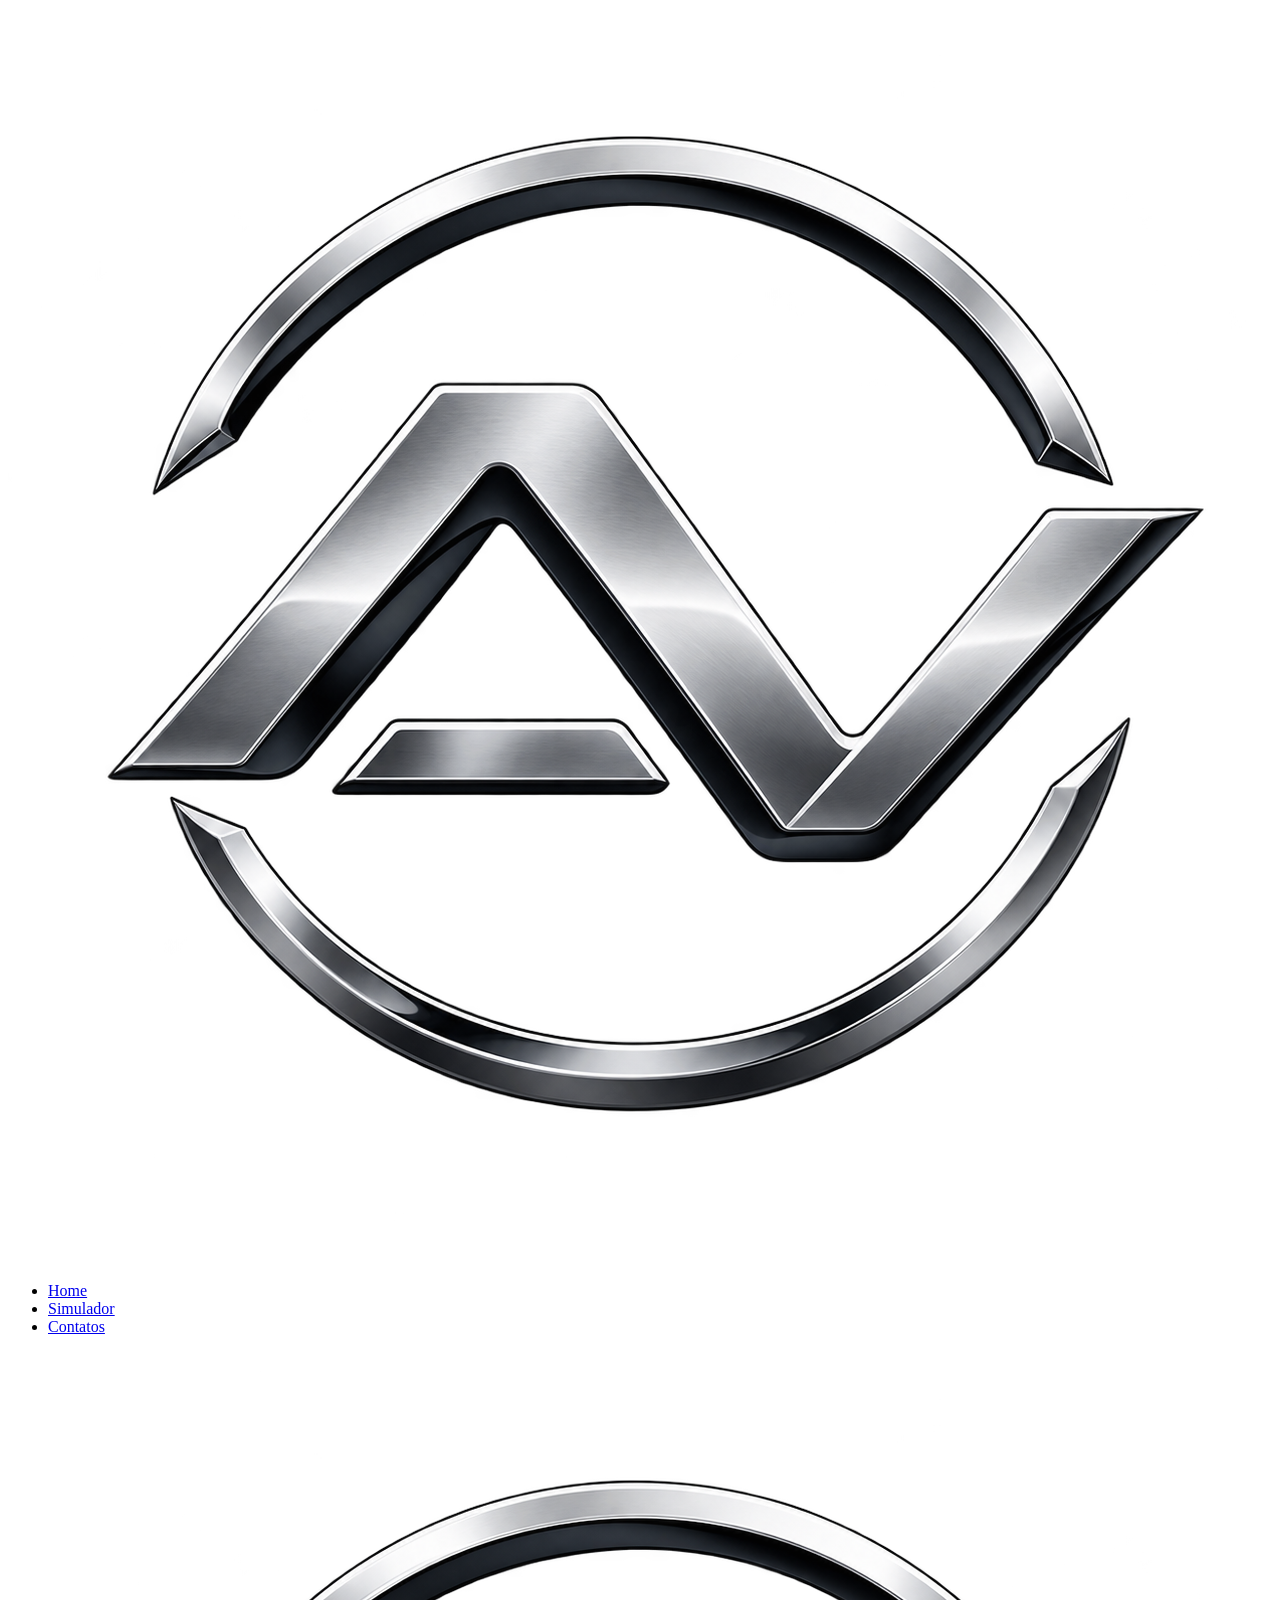
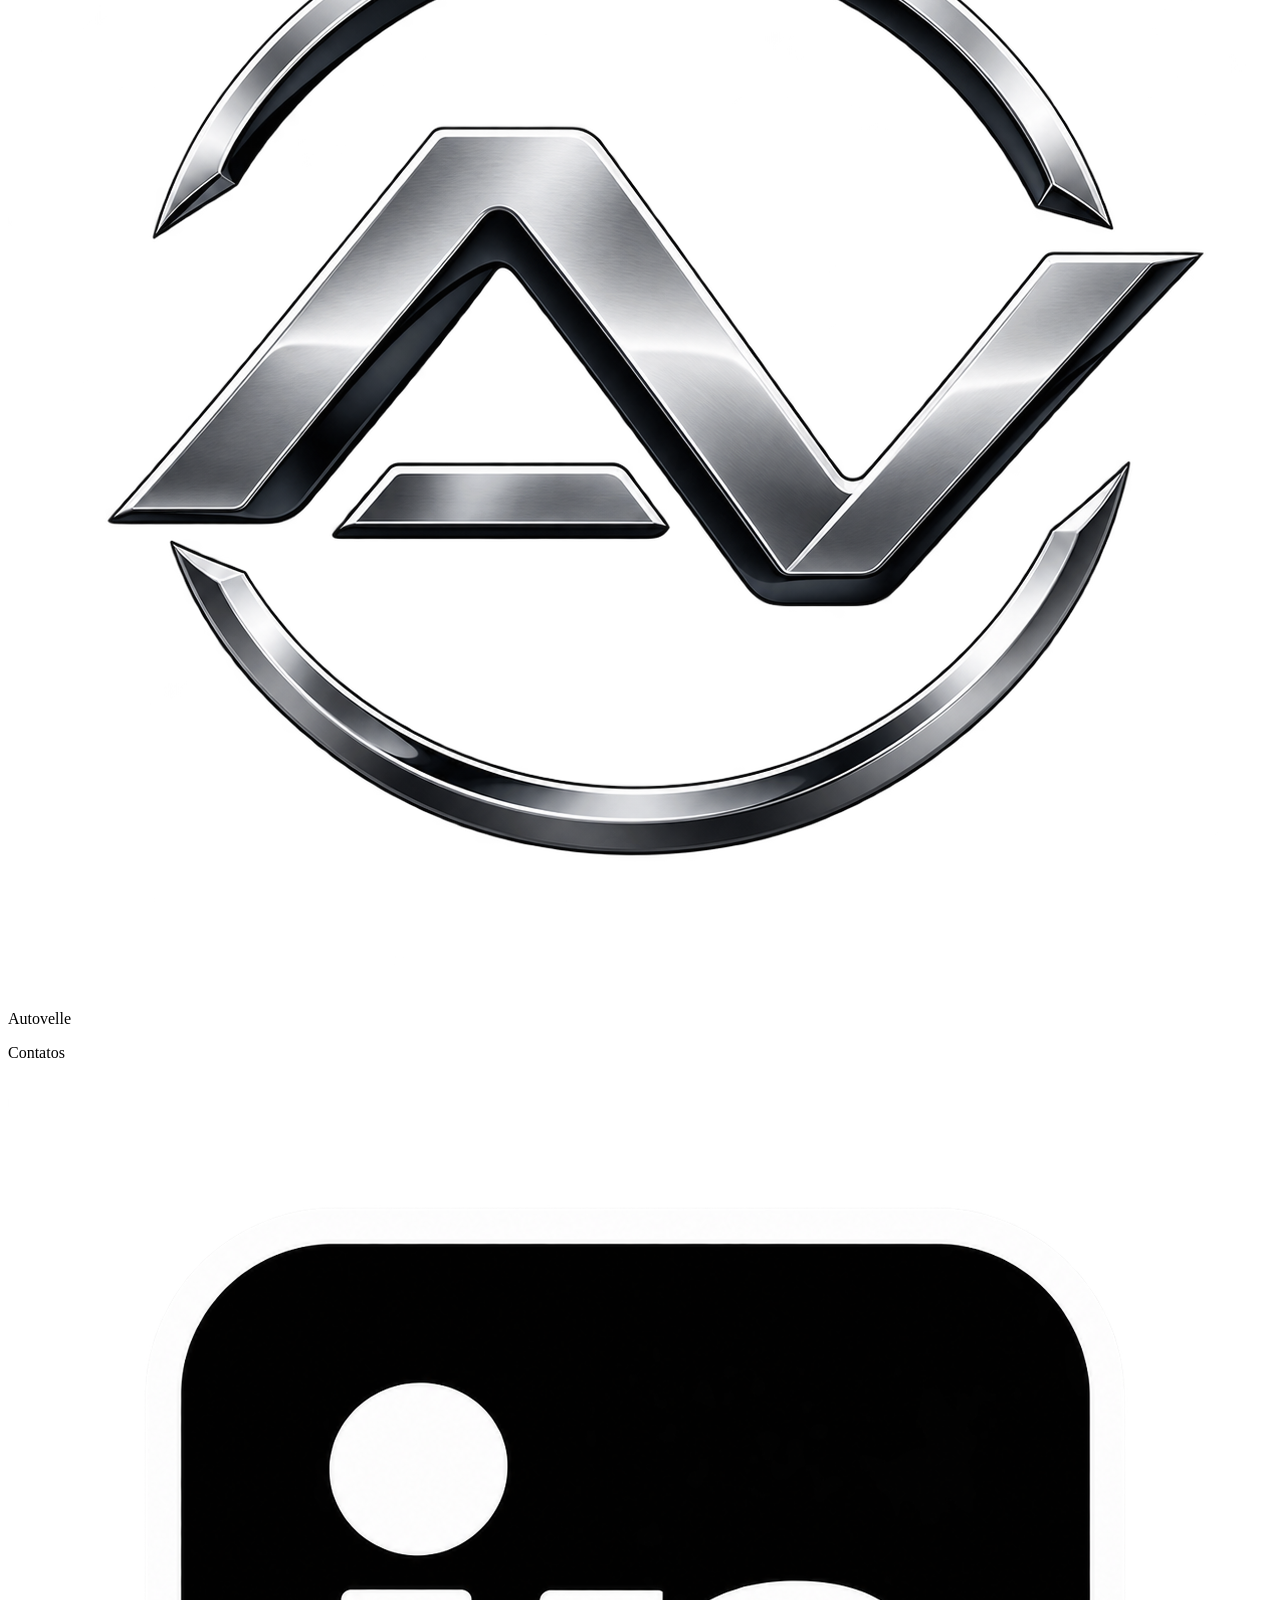
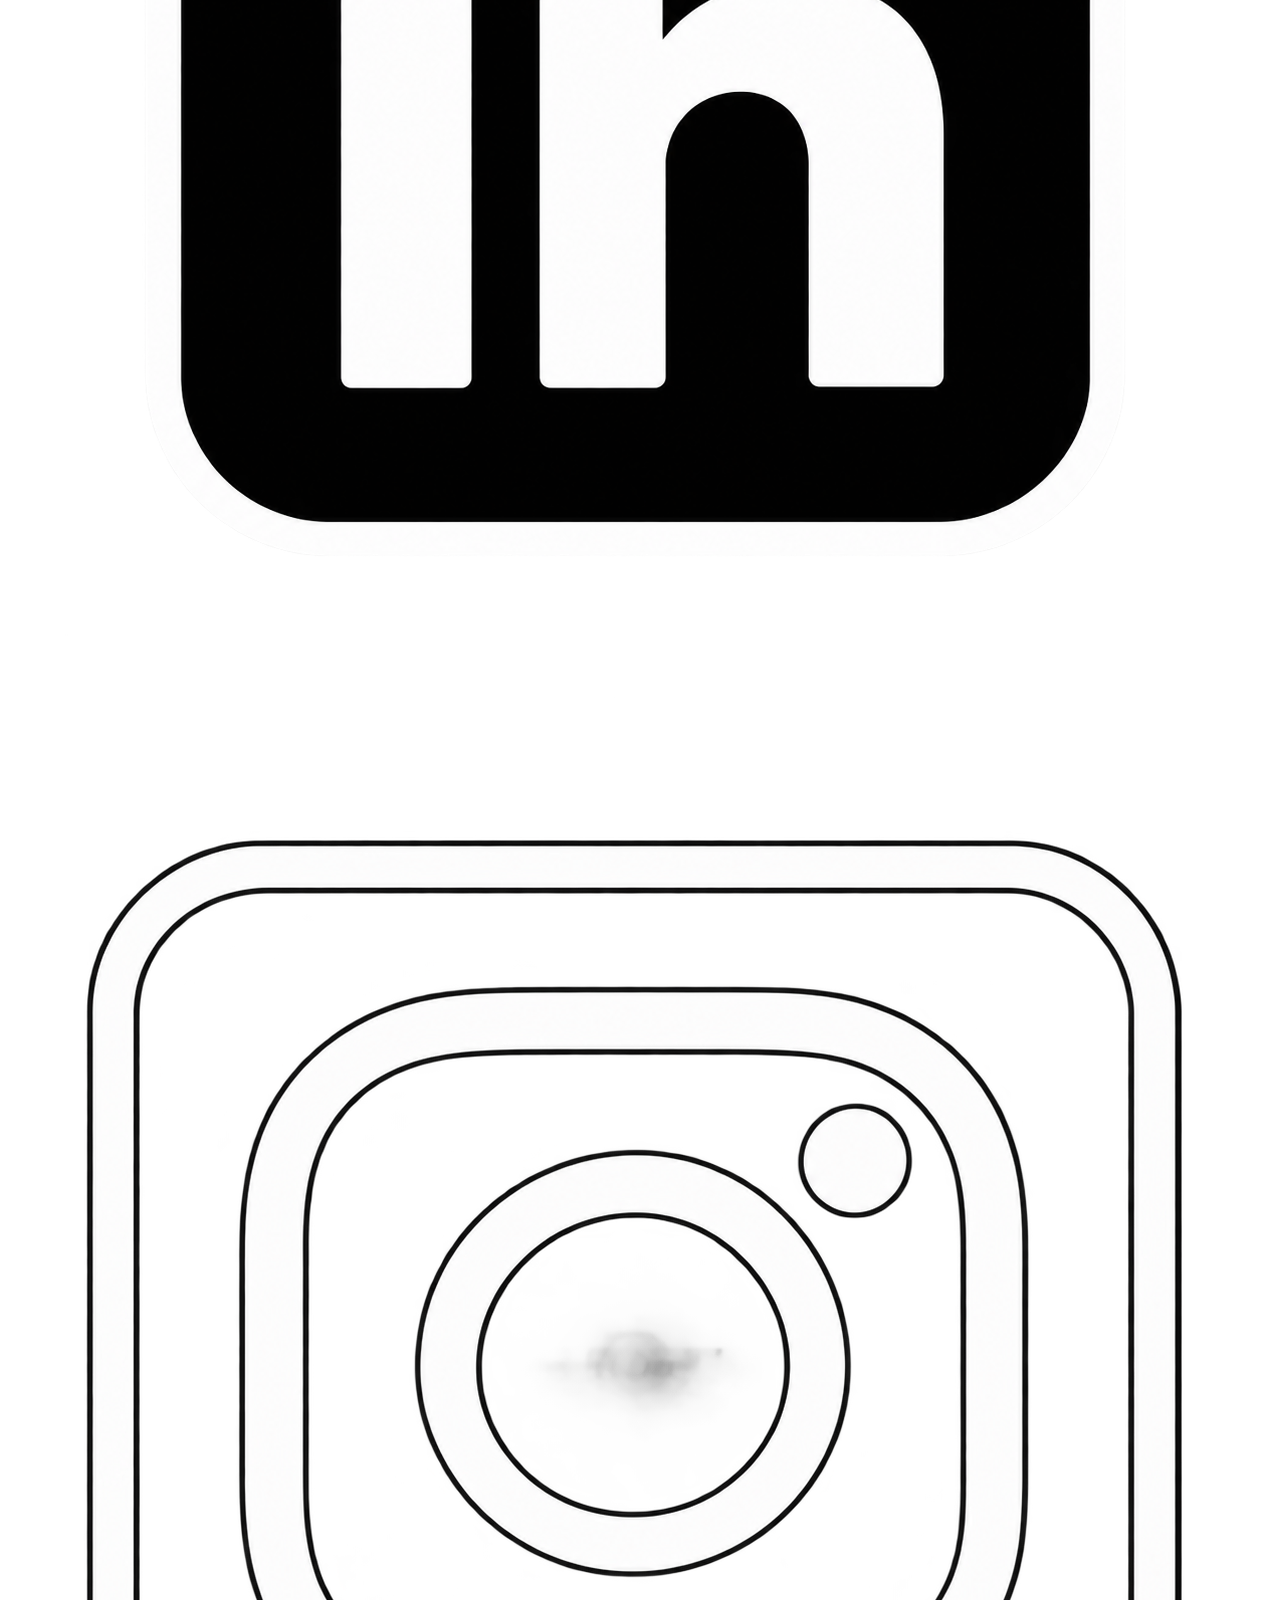
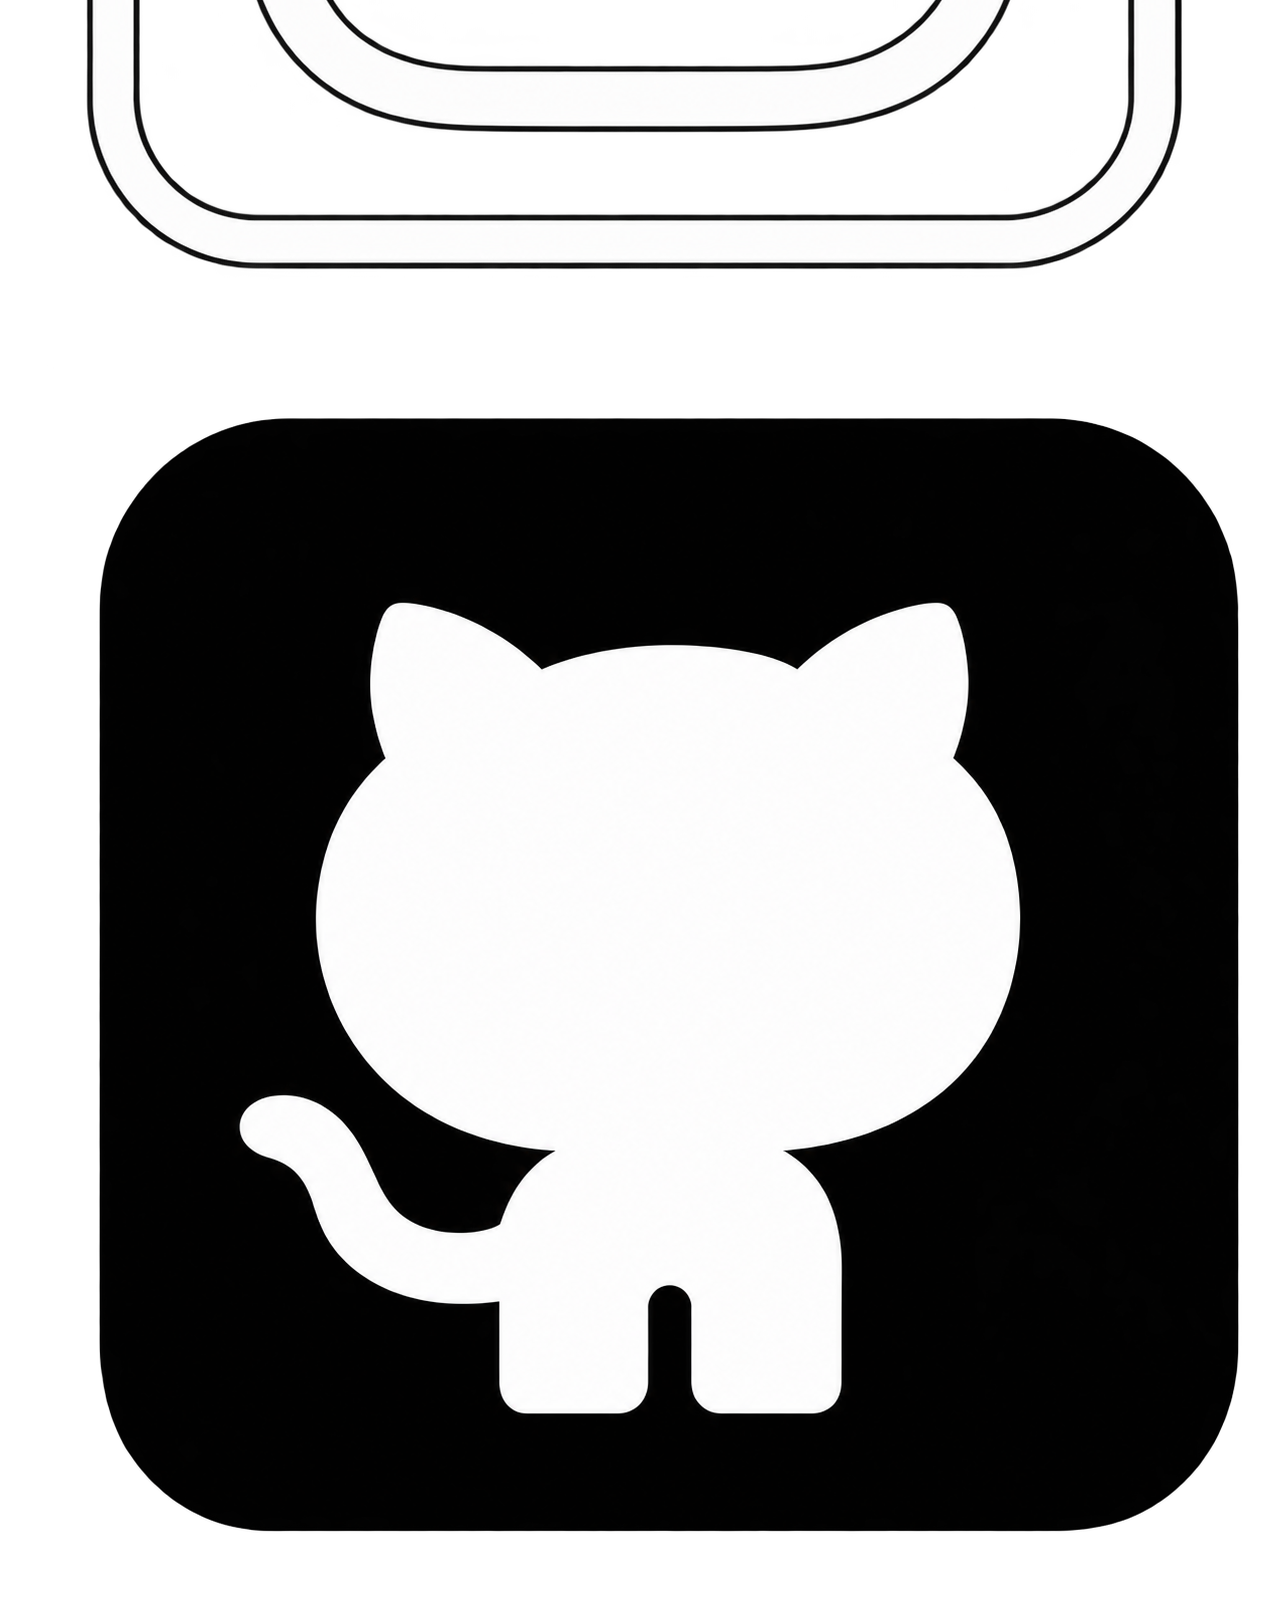
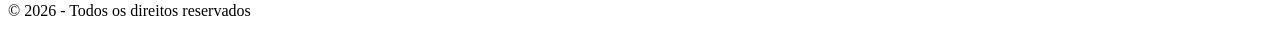
==== home.html @ e3436320 "feat: adicionando o footer e o header na página Home" ====
<!DOCTYPE html>
<html lang="pt-br">
<head>
    <meta charset="UTF-8">
    <meta name="viewport" content="width=device-width, initial-scale=1.0">
    <link rel="stylesheet" href="src/css/style.css">
    <title>Concessionário AUTOVELLE</title>
</head>
<body>
    <header>
        <div class="header-content">
            <div class="logo">
                <img src="src/assets/AUTOVELLE.png" alt="Logo AUTOVELLE">
            </div>
            <nav>
                <ul class="menu">
                    <li><a href="home.html">Home</a></li>
                    <li><a href="index.html">Simulador</a></li>
                    <li><a href="#">Contatos</a></li>
                </ul>
            </nav>
        </div>
    </header>

    <footer>
        <article class="footer-logo">
            <img src="src/assets/AUTOVELLE.png" alt="Logo AUTOVELLE">
            <span class="legenda-logo">Autovelle</span>
        </article>

        <article class="footer-social">
            <p class="footer-label">Contatos</p>
            <div class="social-icons">
                <a href="" class="social-icon" aria-label="LinkedIn"><img src="src/assets/linkedin.png" alt="Logo LinkedIn"></a>

                <a href="" class="social-icon" aria-label="Instagram"><img src="src/assets/insta.png" alt="Instagram"></a>

                <a href="" class="social-icon" aria-label="GitHub"><img src="src/assets/github.png" alt="GitHub"></a>
            </div>
        </article>

        <article class="footer-bottom">
            <p>&copy; 2026 - Todos os direitos reservados</p>
        </article>
    </footer>
</body>
</html>
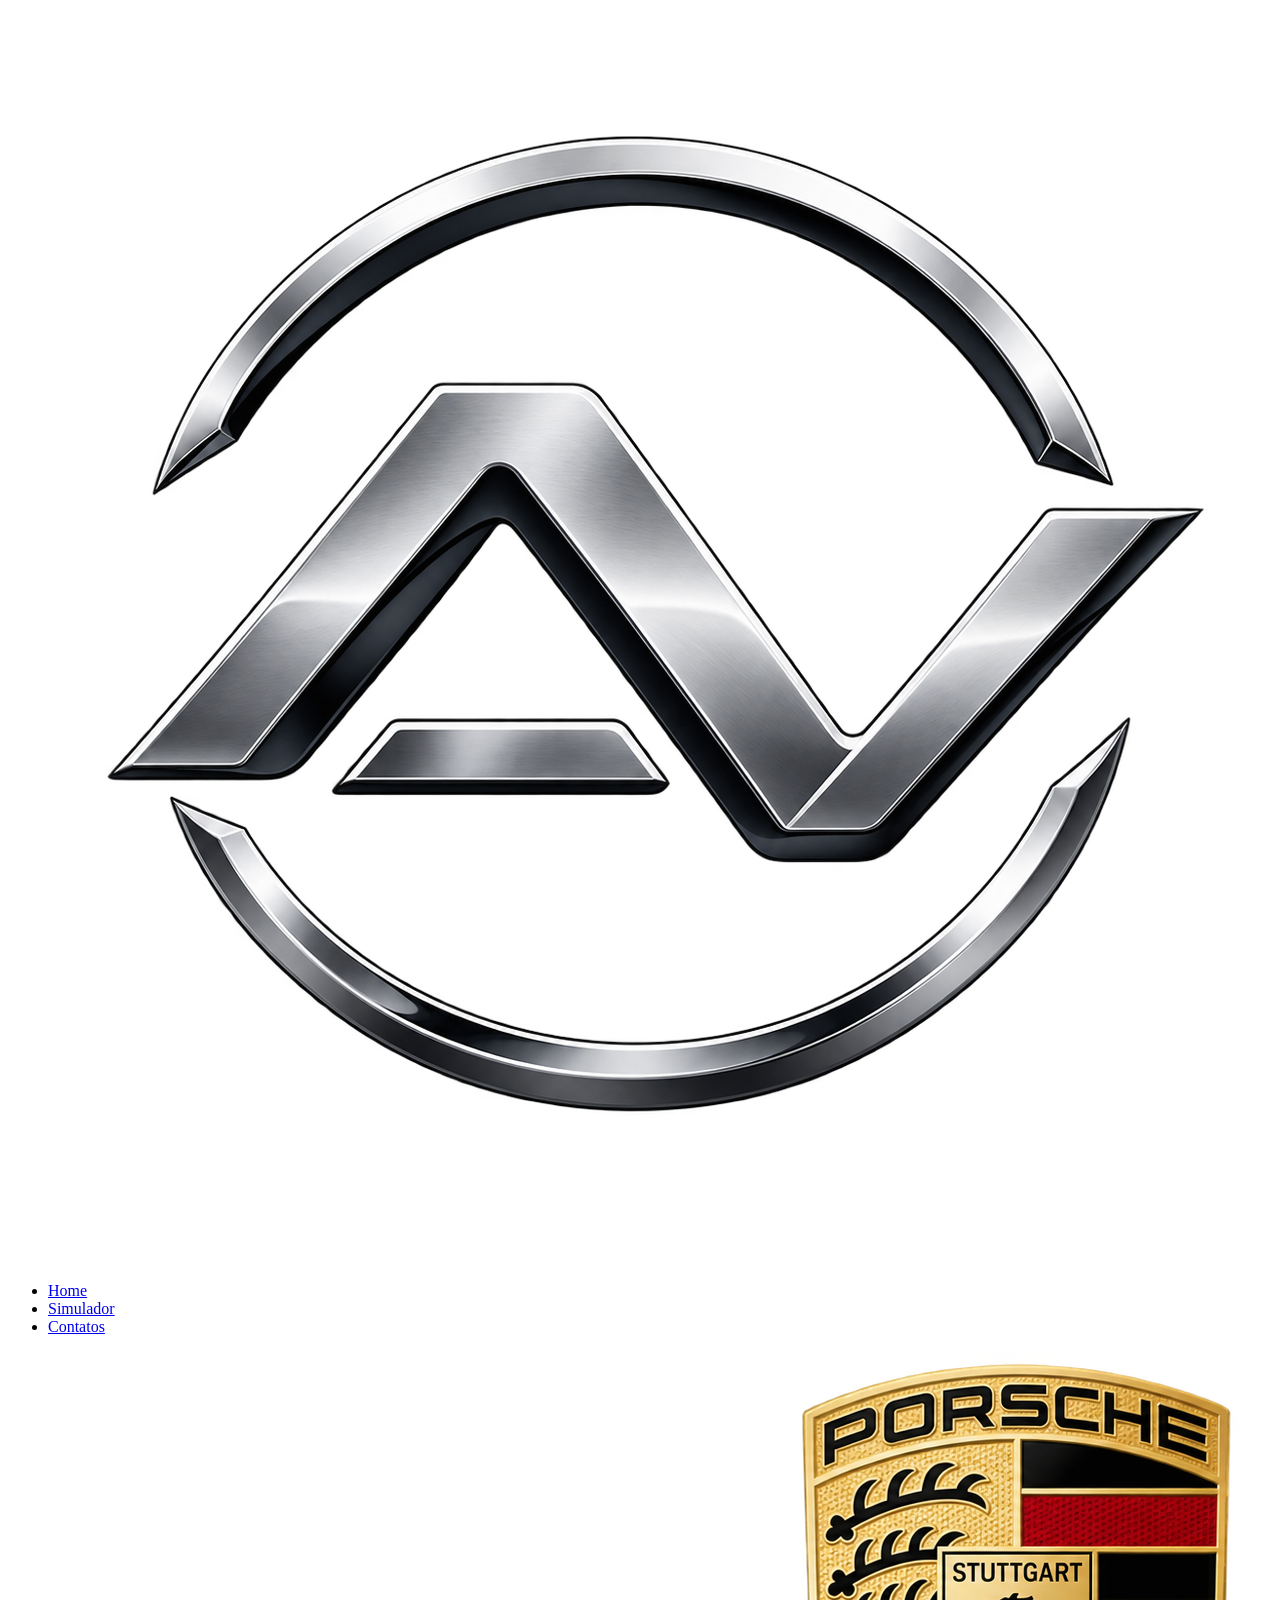
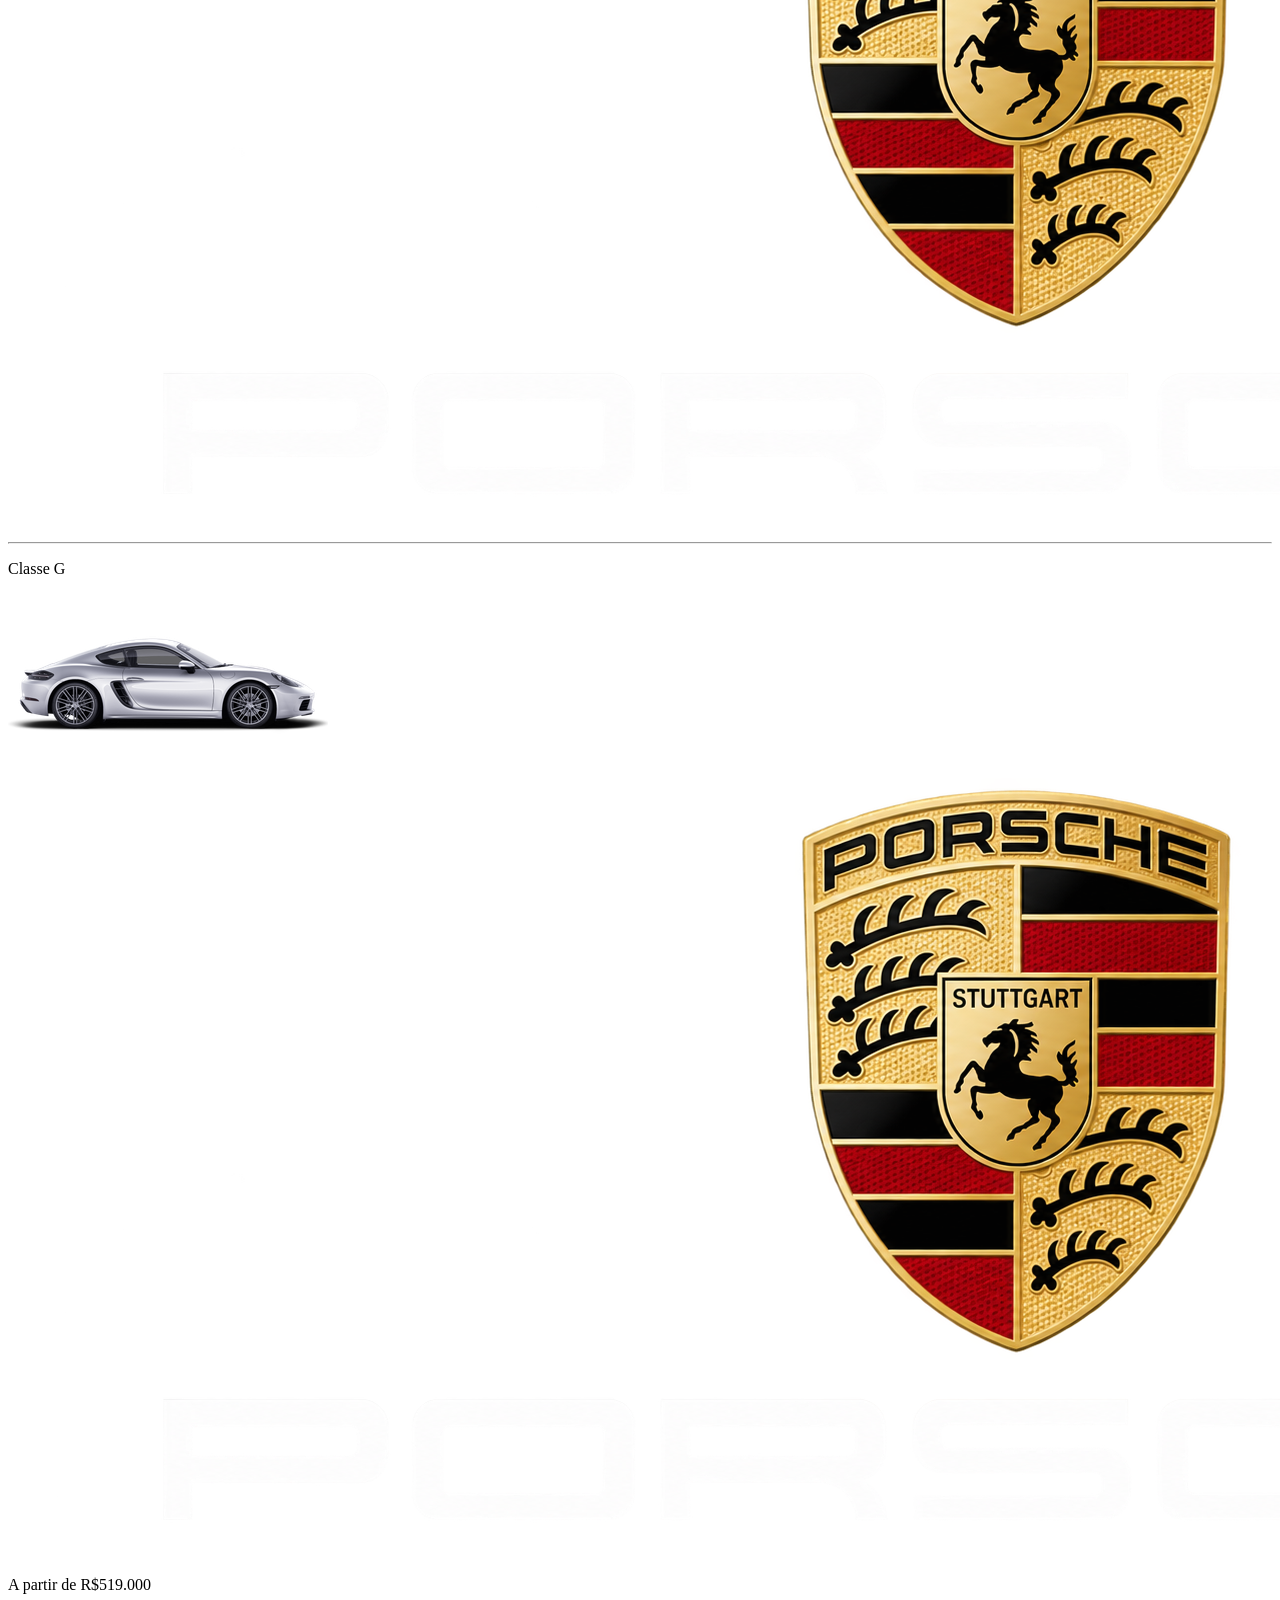
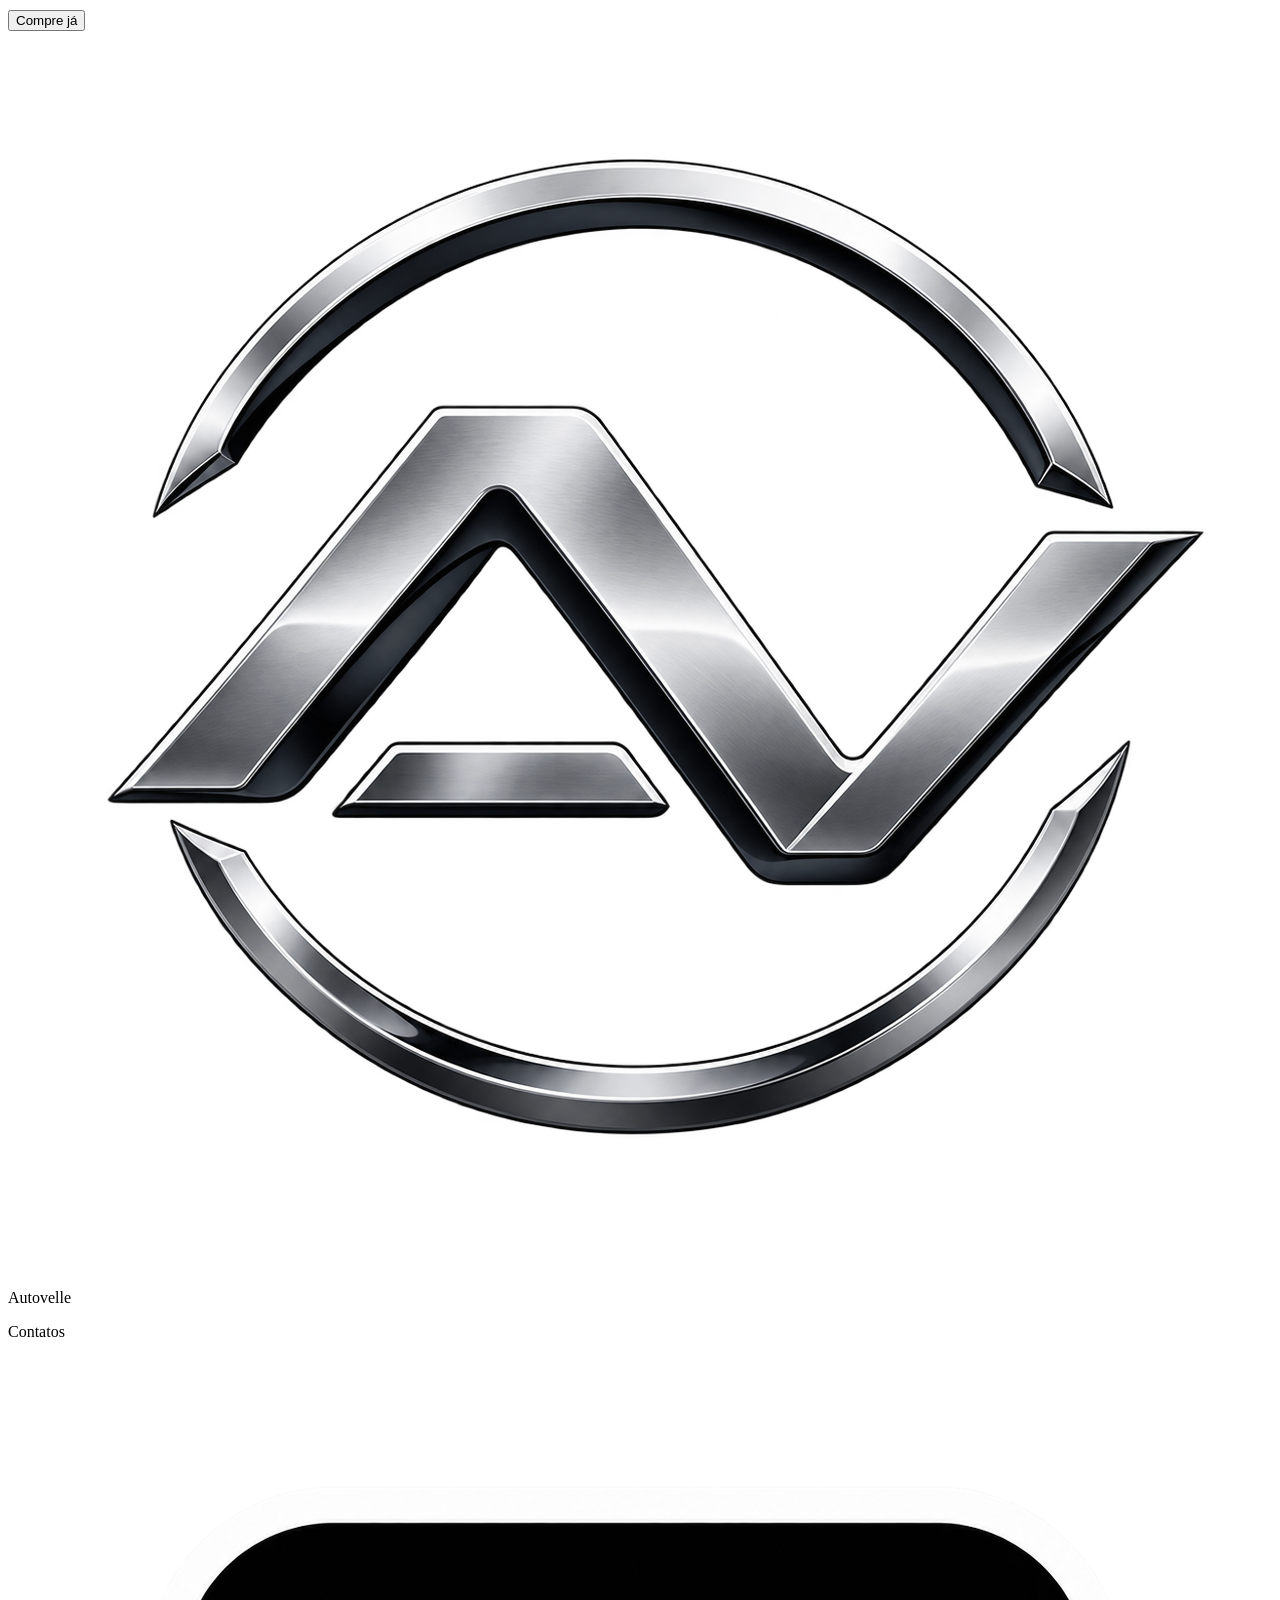
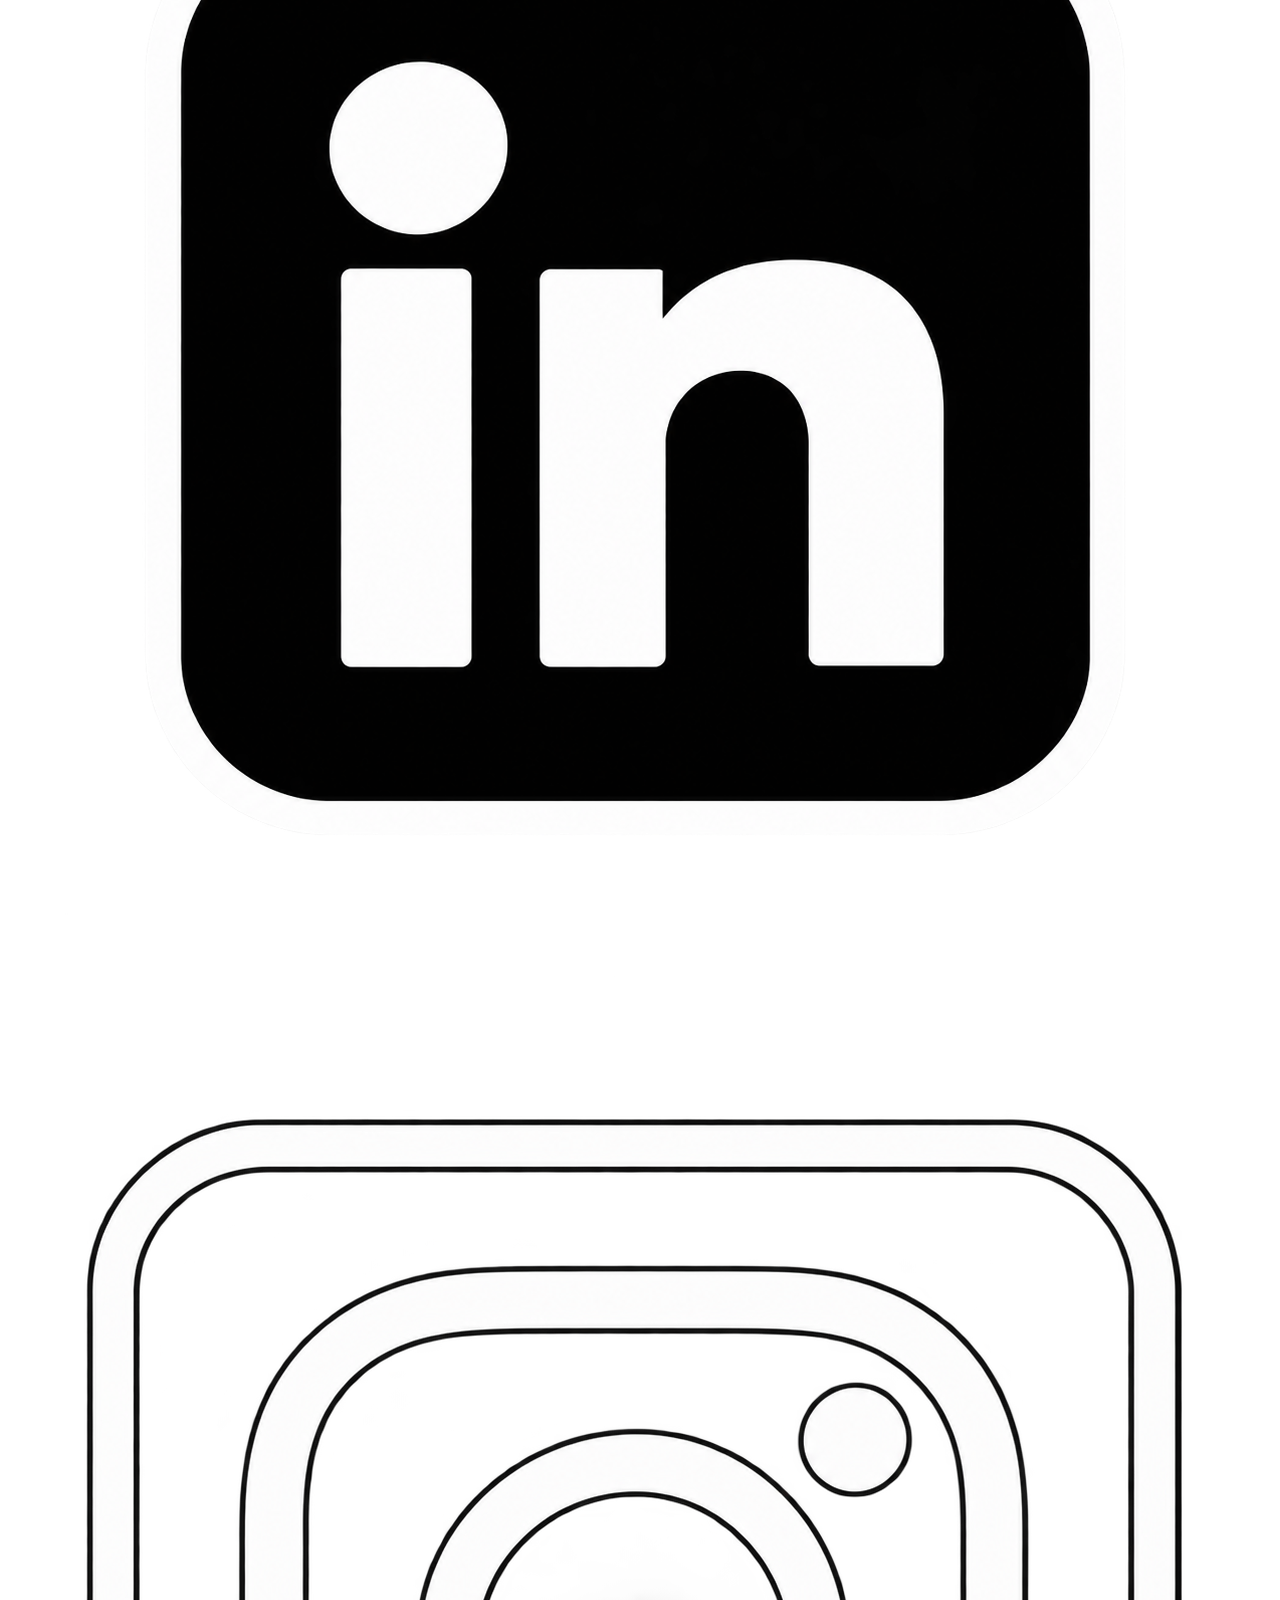
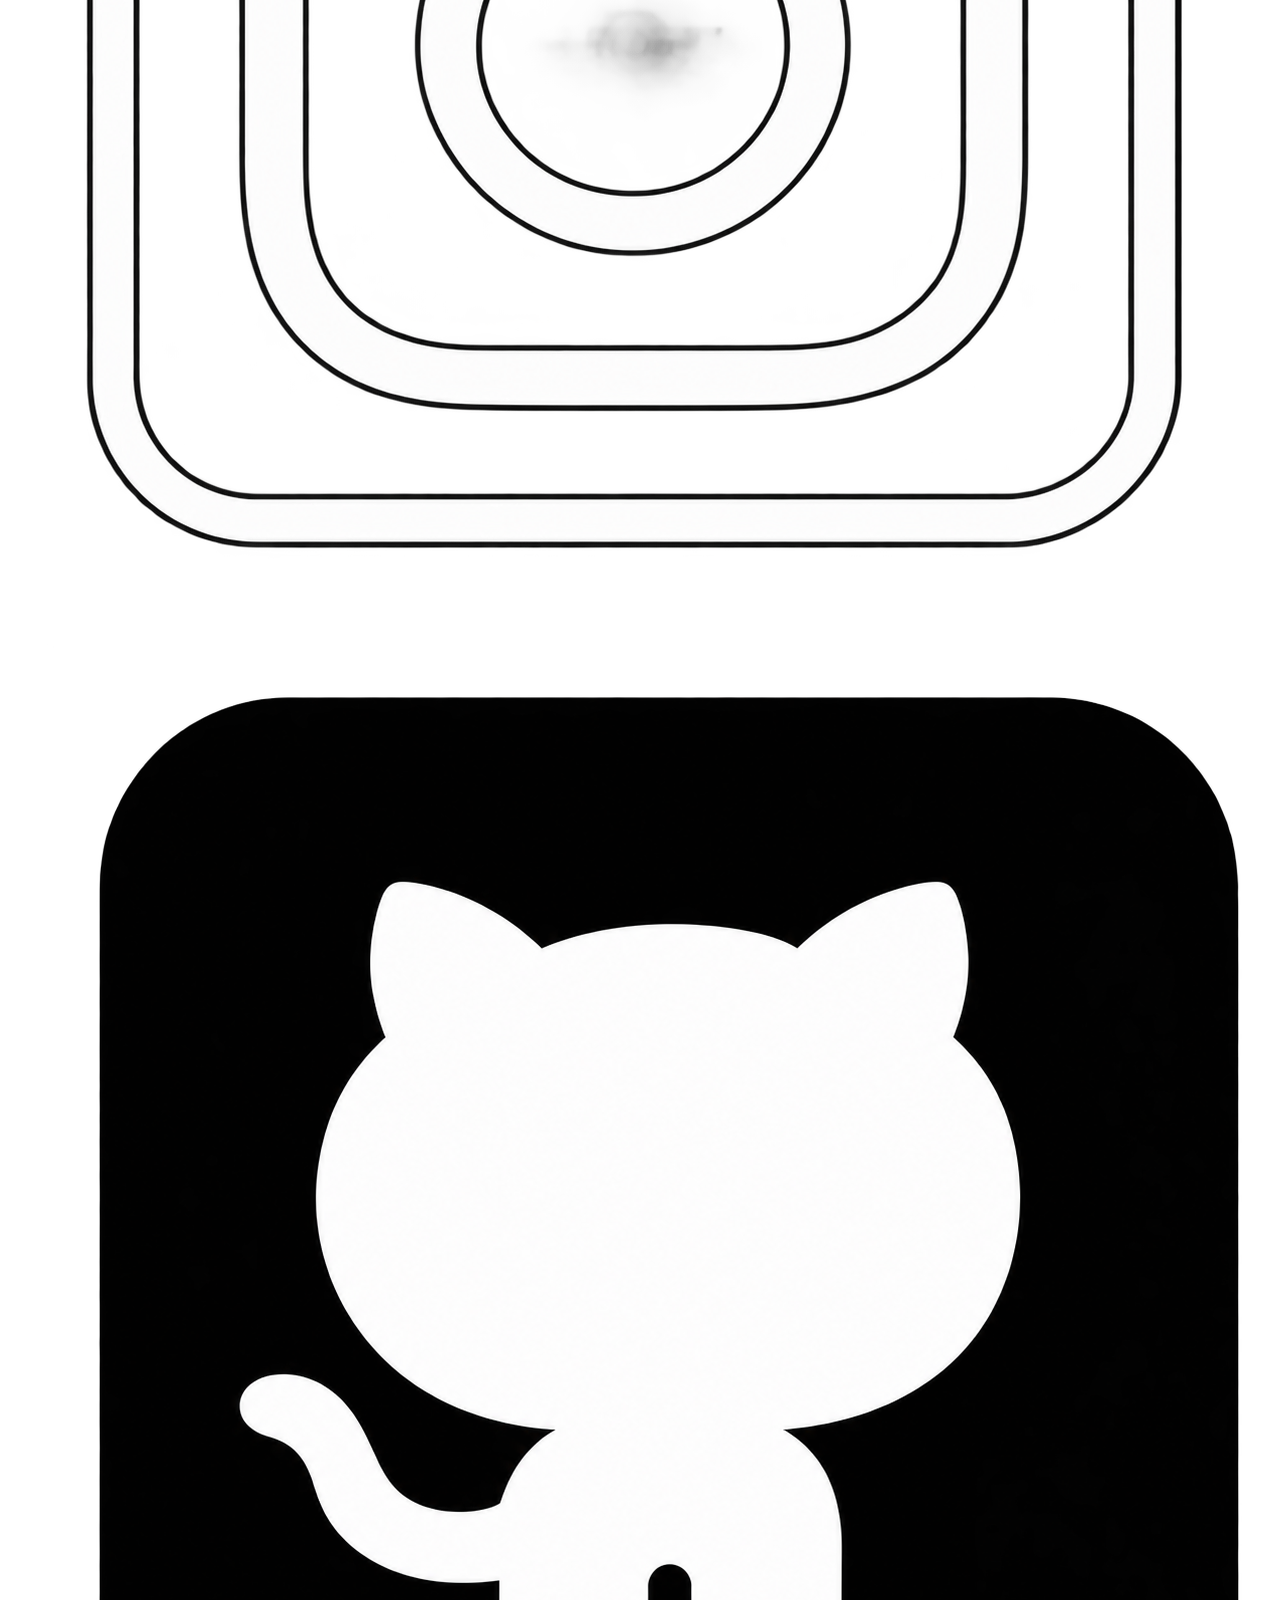
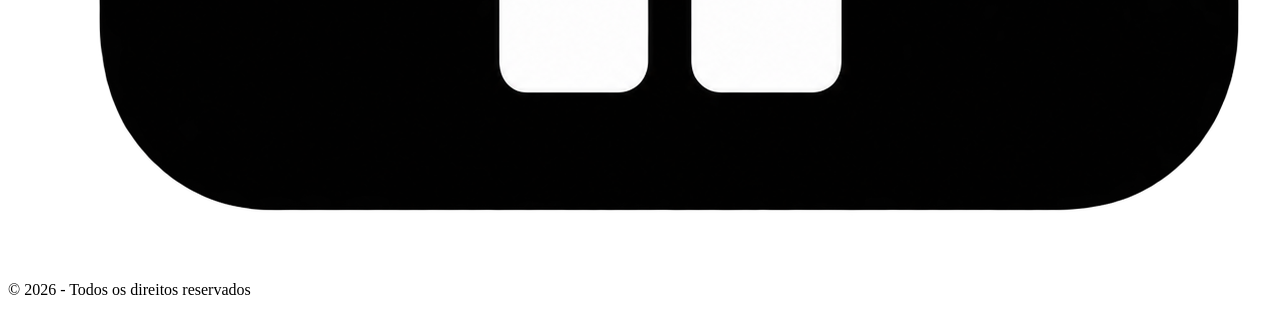
==== commit e2528c0a: "feat: Adicionando um card compra de carro à página home" ====
--- a/home.html
+++ b/home.html
@@ -21,7 +21,32 @@
             </nav>
         </div>
     </header>
+    <main>
+        <article>
+            <img src="src/assets/porsche-logo.webp" alt="Logo Porsche" class="logo">
+        </article>
 
+        <hr>
+
+        <section class="cards-container">
+            
+            <article class="card-carro">
+                <article>
+                    <p class="legenda">Classe G</p>
+                    <img src="src/assets/Carro-porsche1.webp" alt="Mercedes-Benz Classe G" class="carro-imagem">
+                </article>
+                <article class="informacoes">
+                    <img src="src/assets/porsche-logo.webp" alt="Logo Mercedes-Benz" class="logo">
+
+                    <div class="preco">
+                        <p>A partir de R$519.000</p>
+                        <input type="button" value="Compre já" class="btn">
+                    </div>
+                </article>
+            </article>
+
+        </section>
+    </main>
     <footer>
         <article class="footer-logo">
             <img src="src/assets/AUTOVELLE.png" alt="Logo AUTOVELLE">
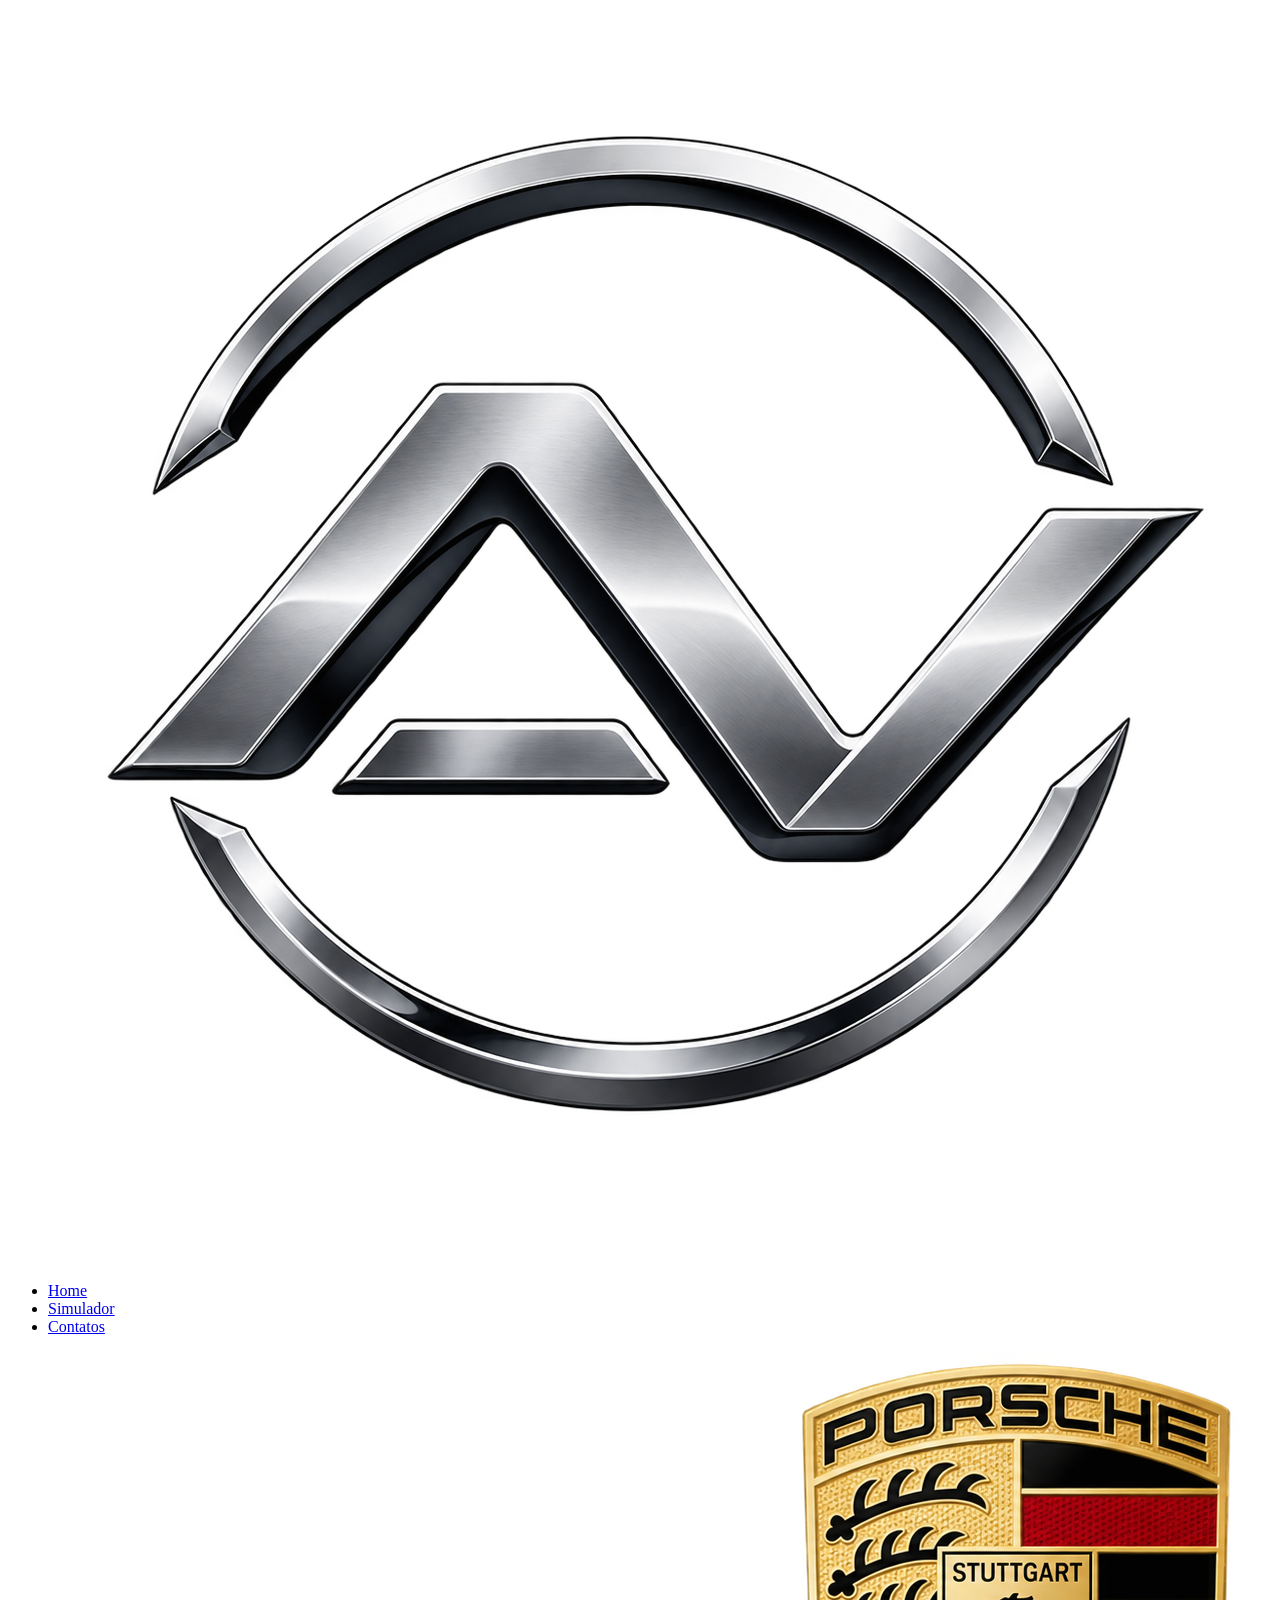
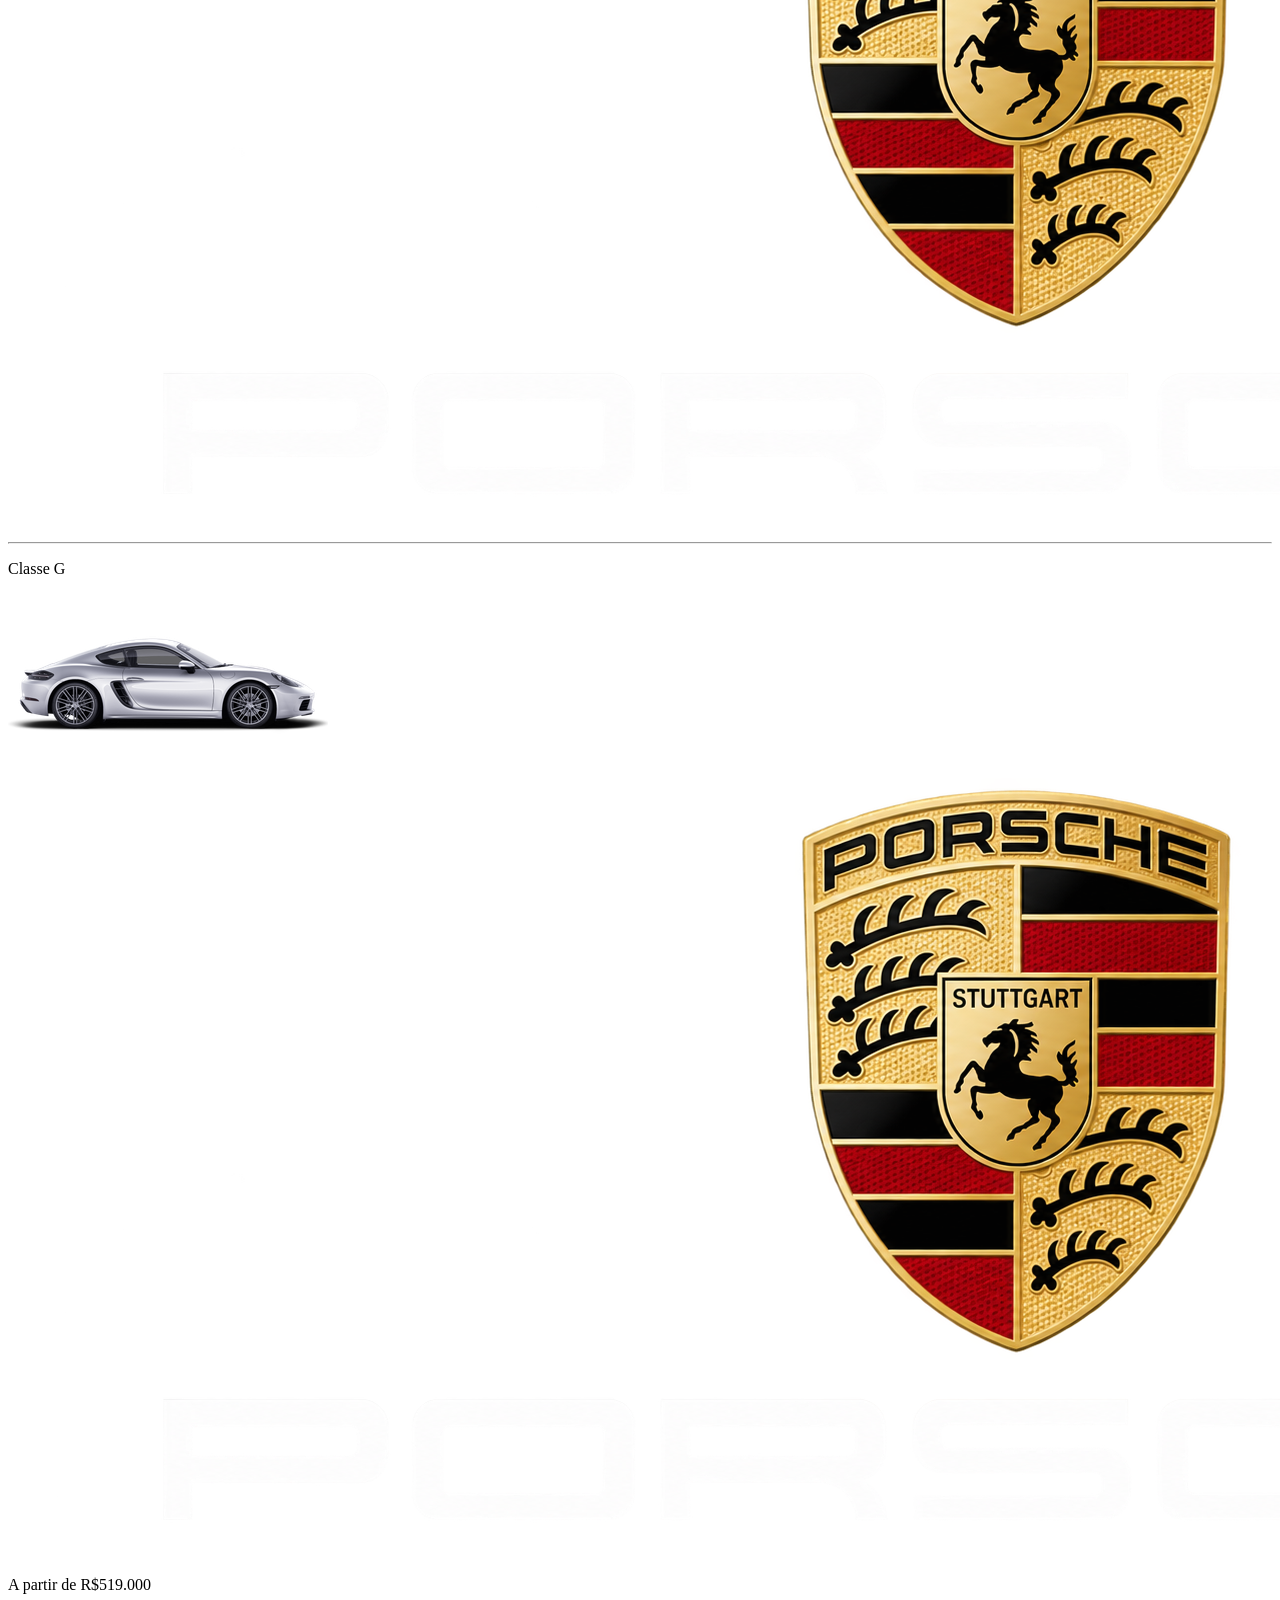
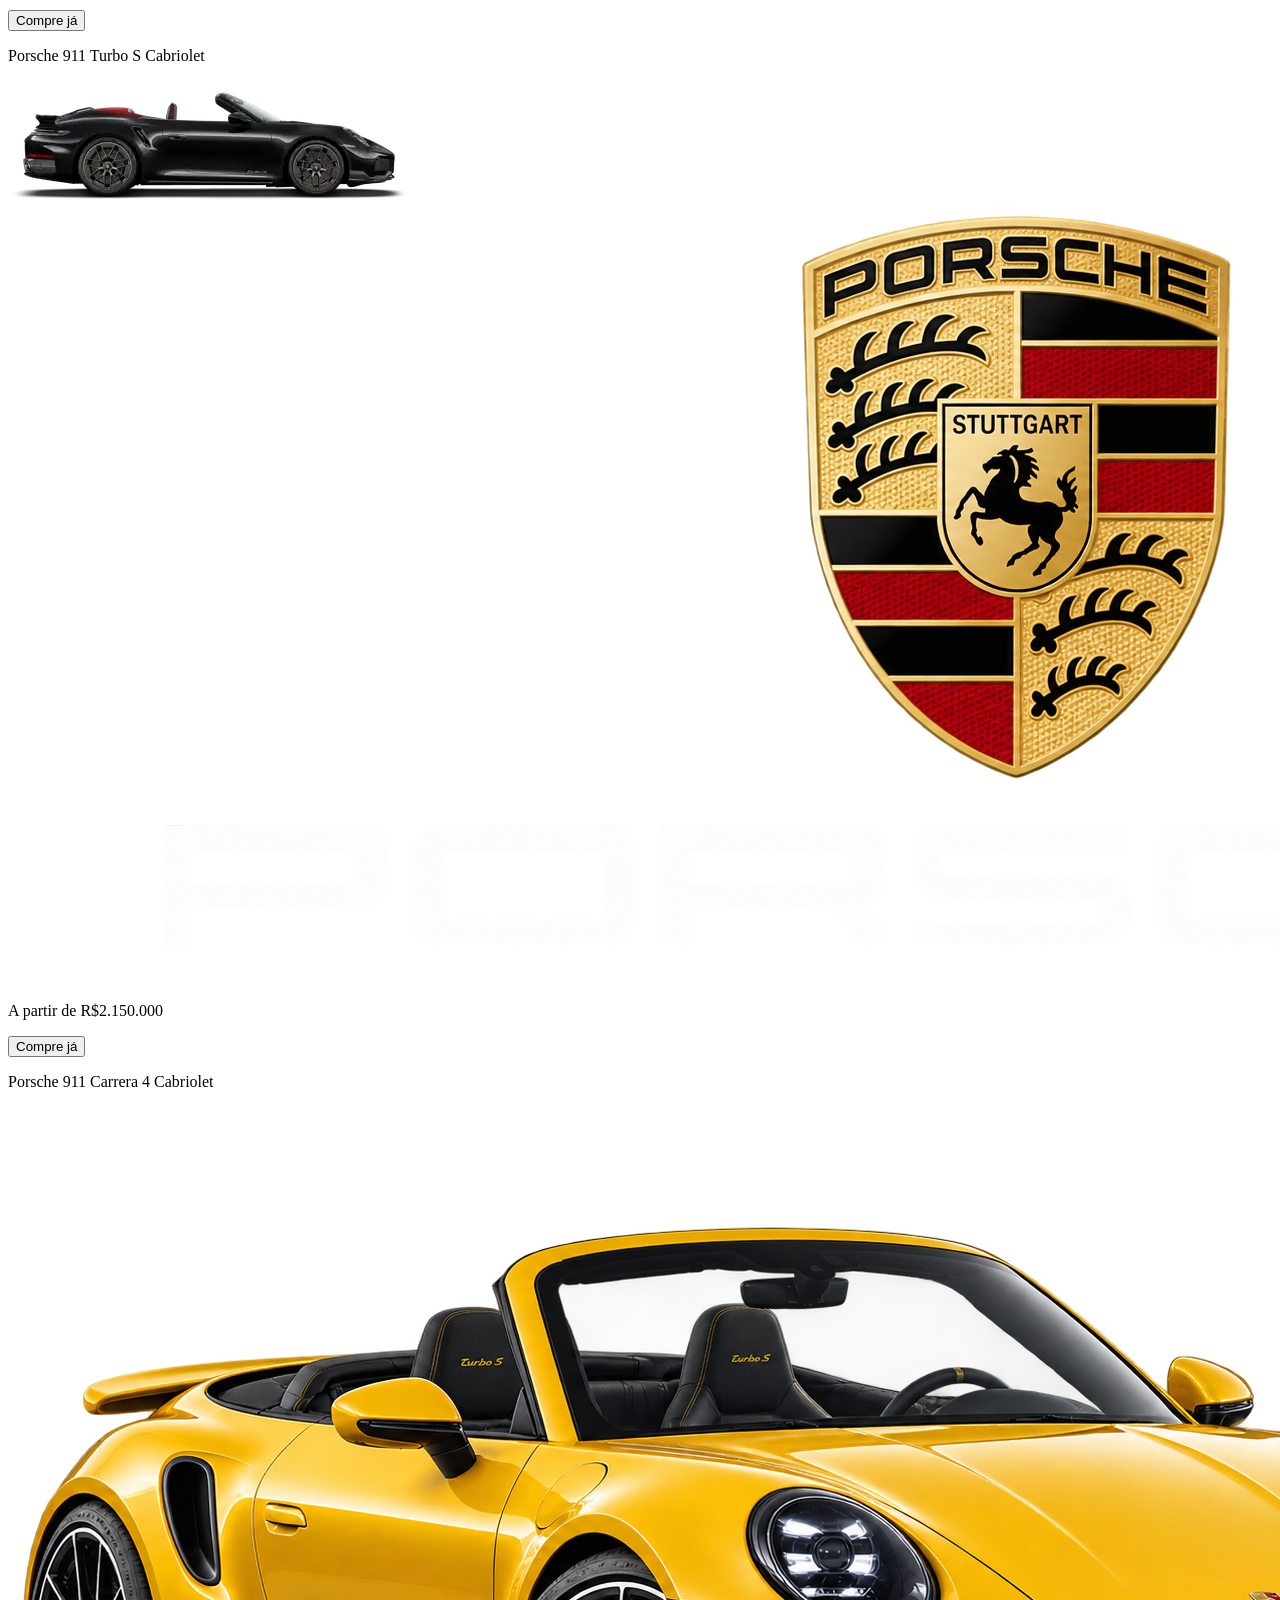
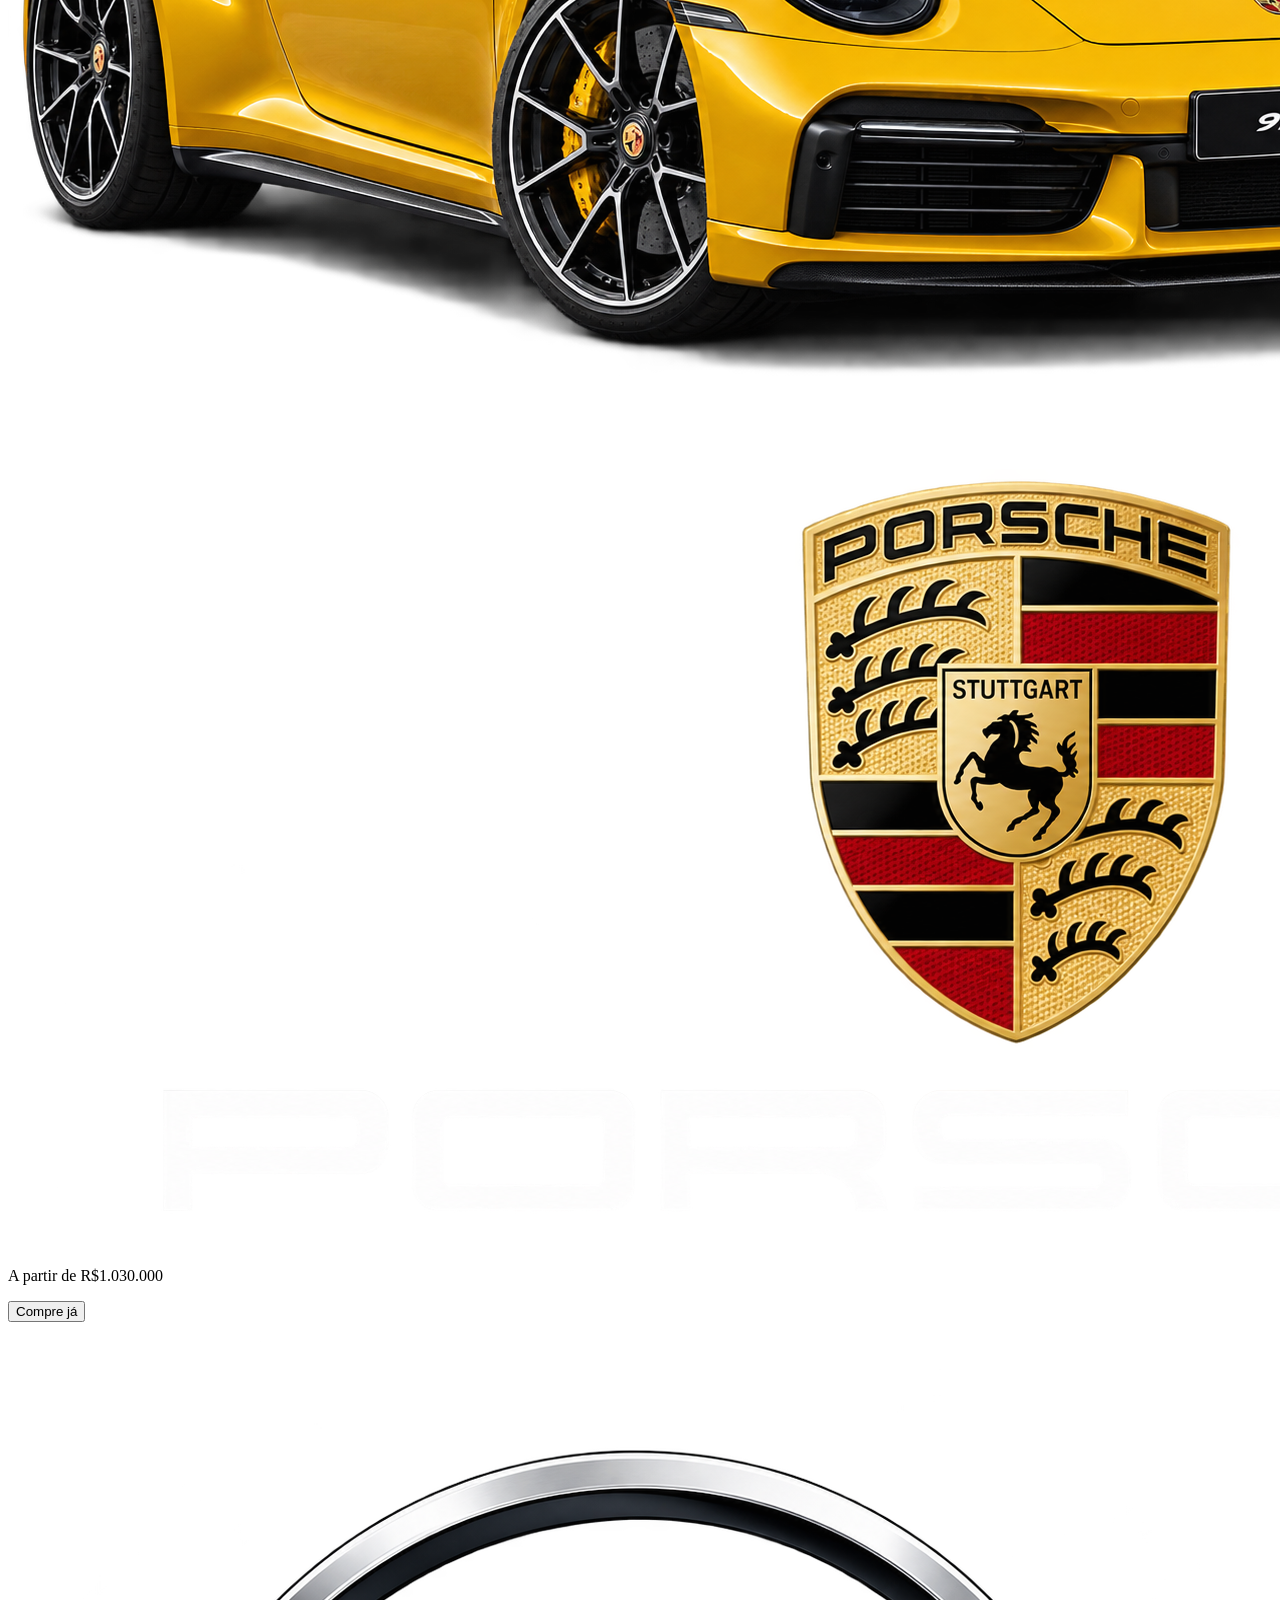
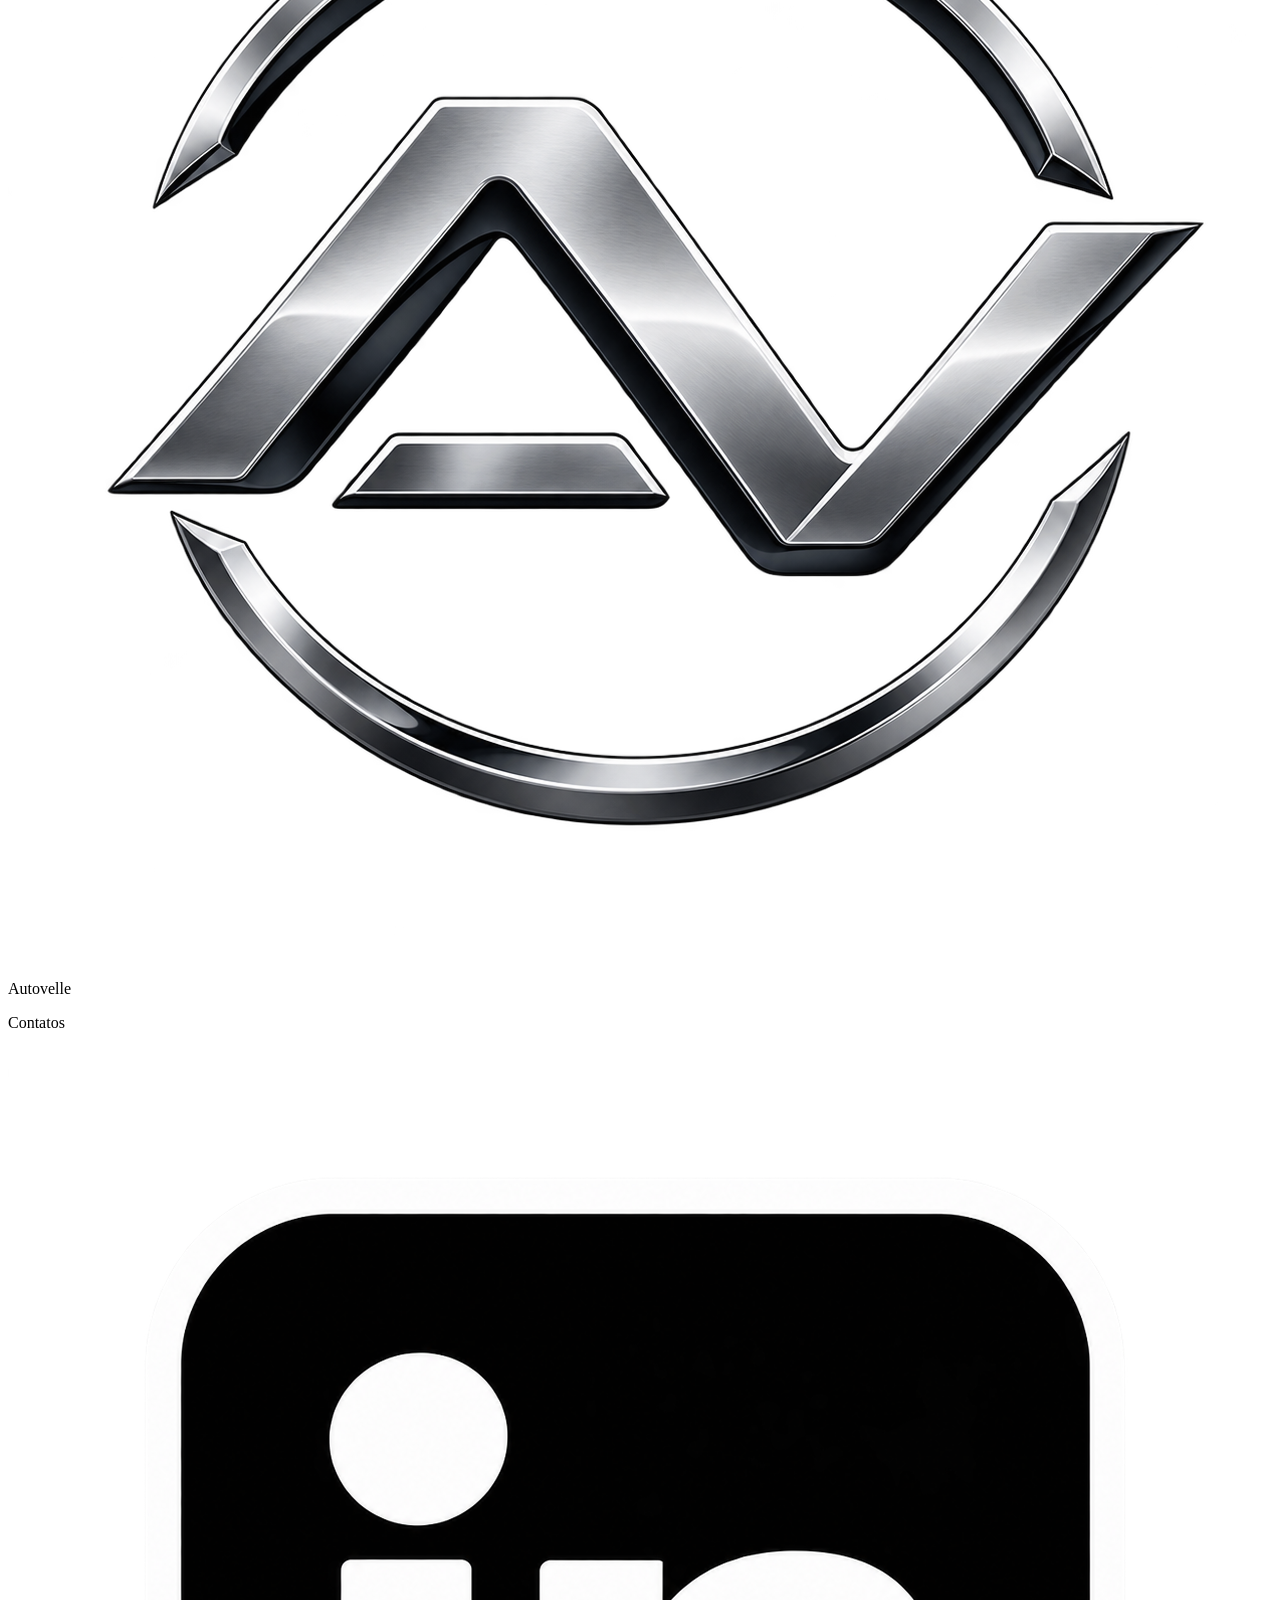
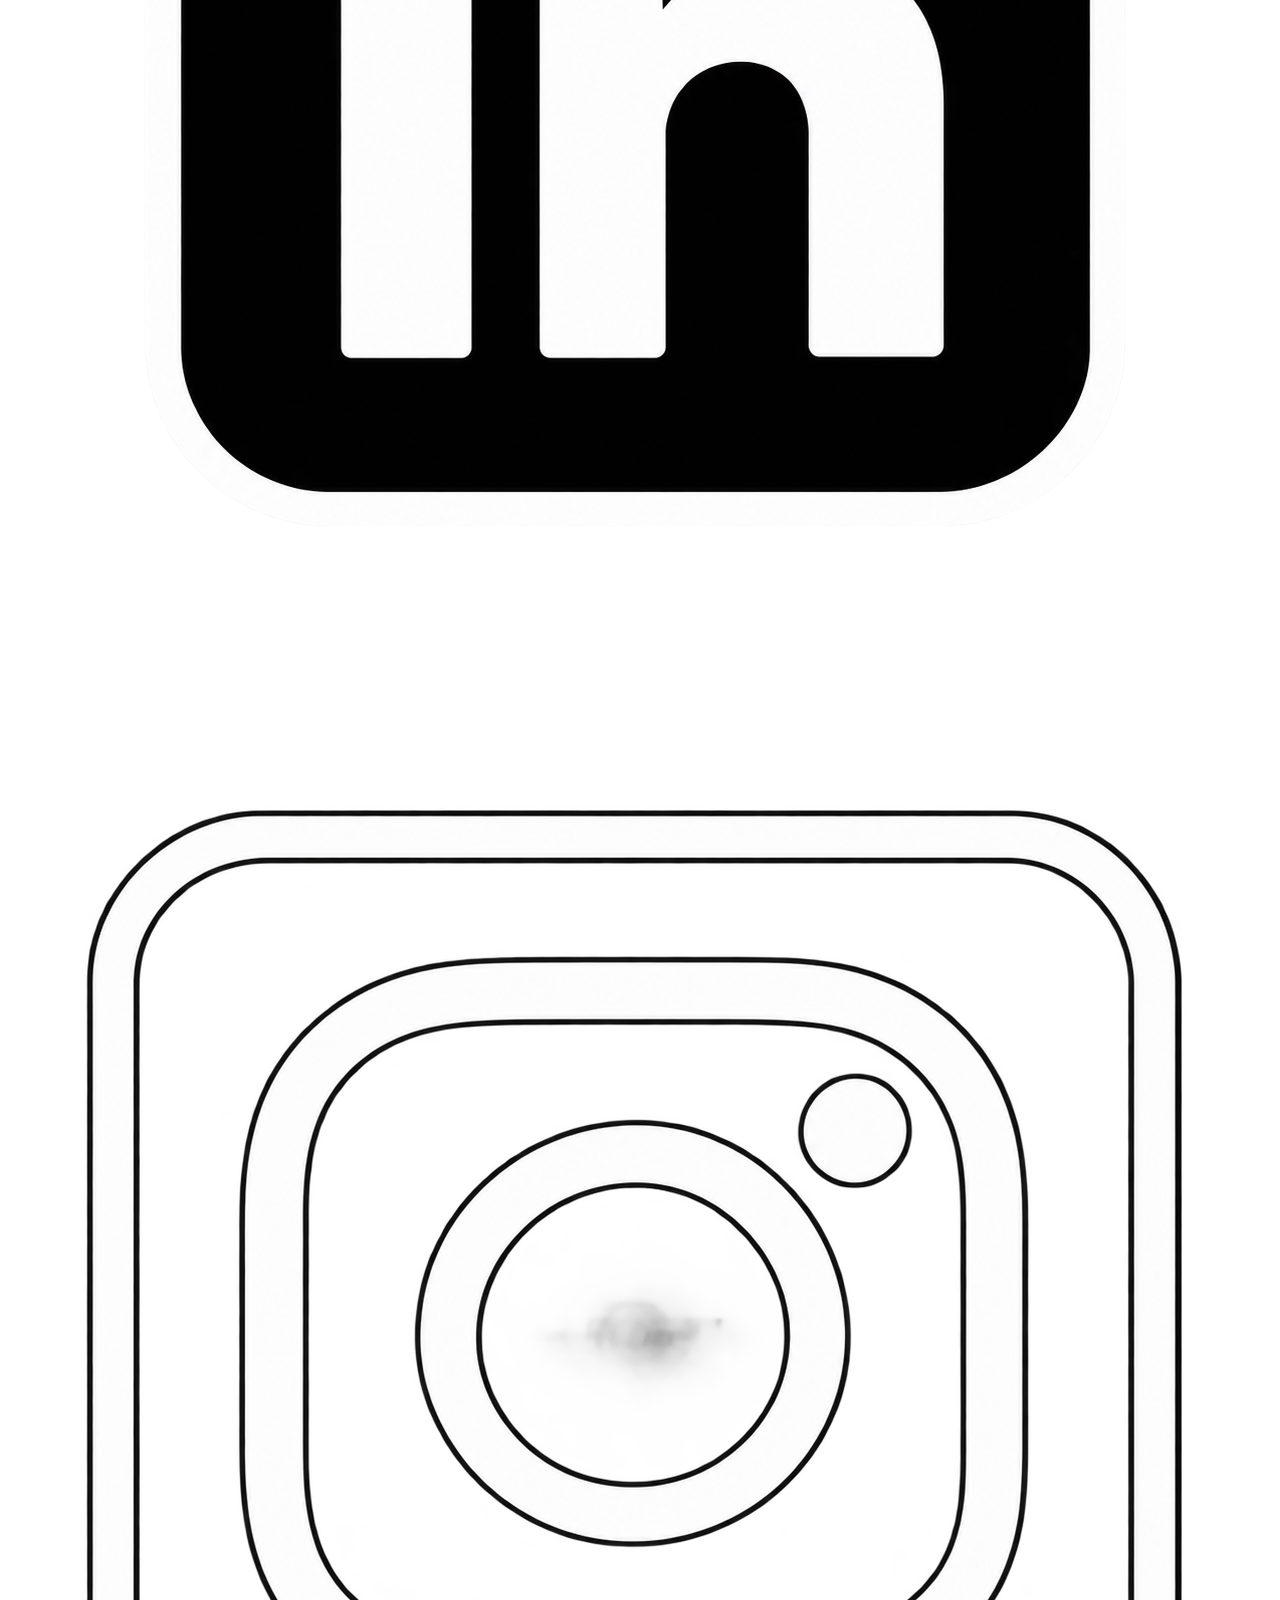
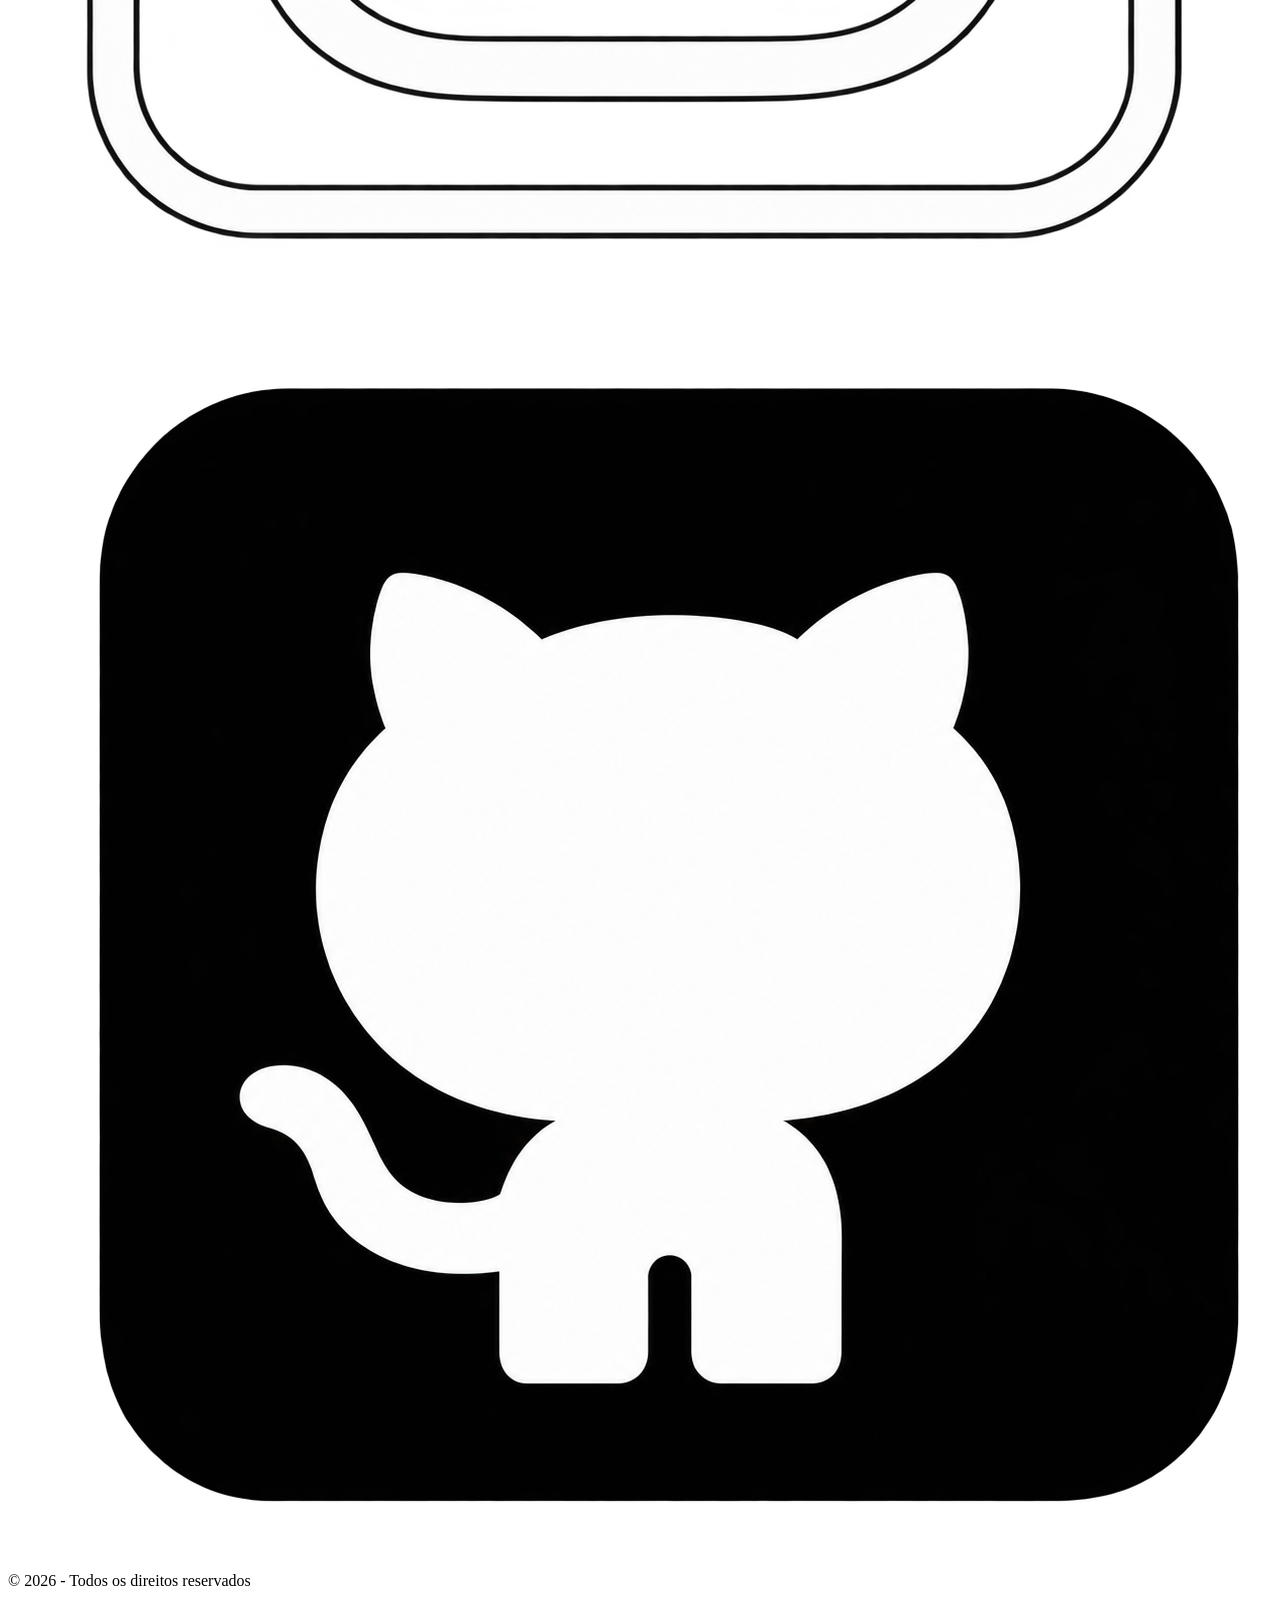
==== commit cc8e78e2: "feat: adicionando mais cards para à página home" ====
--- a/home.html
+++ b/home.html
@@ -45,6 +45,36 @@
                 </article>
             </article>
 
+            <article class="card-carro">
+                <article>
+                    <p class="legenda">Porsche 911 Turbo S Cabriolet</p>
+                    <img src="src/assets/carro-porsche2.webp" alt="carro Porsche" class="carro-imagem">
+                </article>
+                <article class="informacoes">
+                    <img src="src/assets/porsche-logo.webp" alt="Logo porsche" class="logo">
+
+                    <div class="preco">
+                        <p>A partir de R$2.150.000</p>
+                        <input type="button" value="Compre já" class="btn">
+                    </div>
+                </article>
+            </article>
+
+            <article class="card-carro">
+                <article>
+                    <p class="legenda">Porsche 911 Carrera 4 Cabriolet</p>
+                    <img src="src/assets/carro-porsche3.webp" alt="carro Porsche" class="carro-imagem">
+                </article>
+                <article class="informacoes">
+                    <img src="src/assets/porsche-logo.webp" alt="Logo porsche" class="logo">
+
+                    <div class="preco">
+                        <p>A partir de R$1.030.000</p>
+                        <input type="button" value="Compre já" class="btn">
+                    </div>
+                </article>
+            </article>
+
         </section>
     </main>
     <footer>
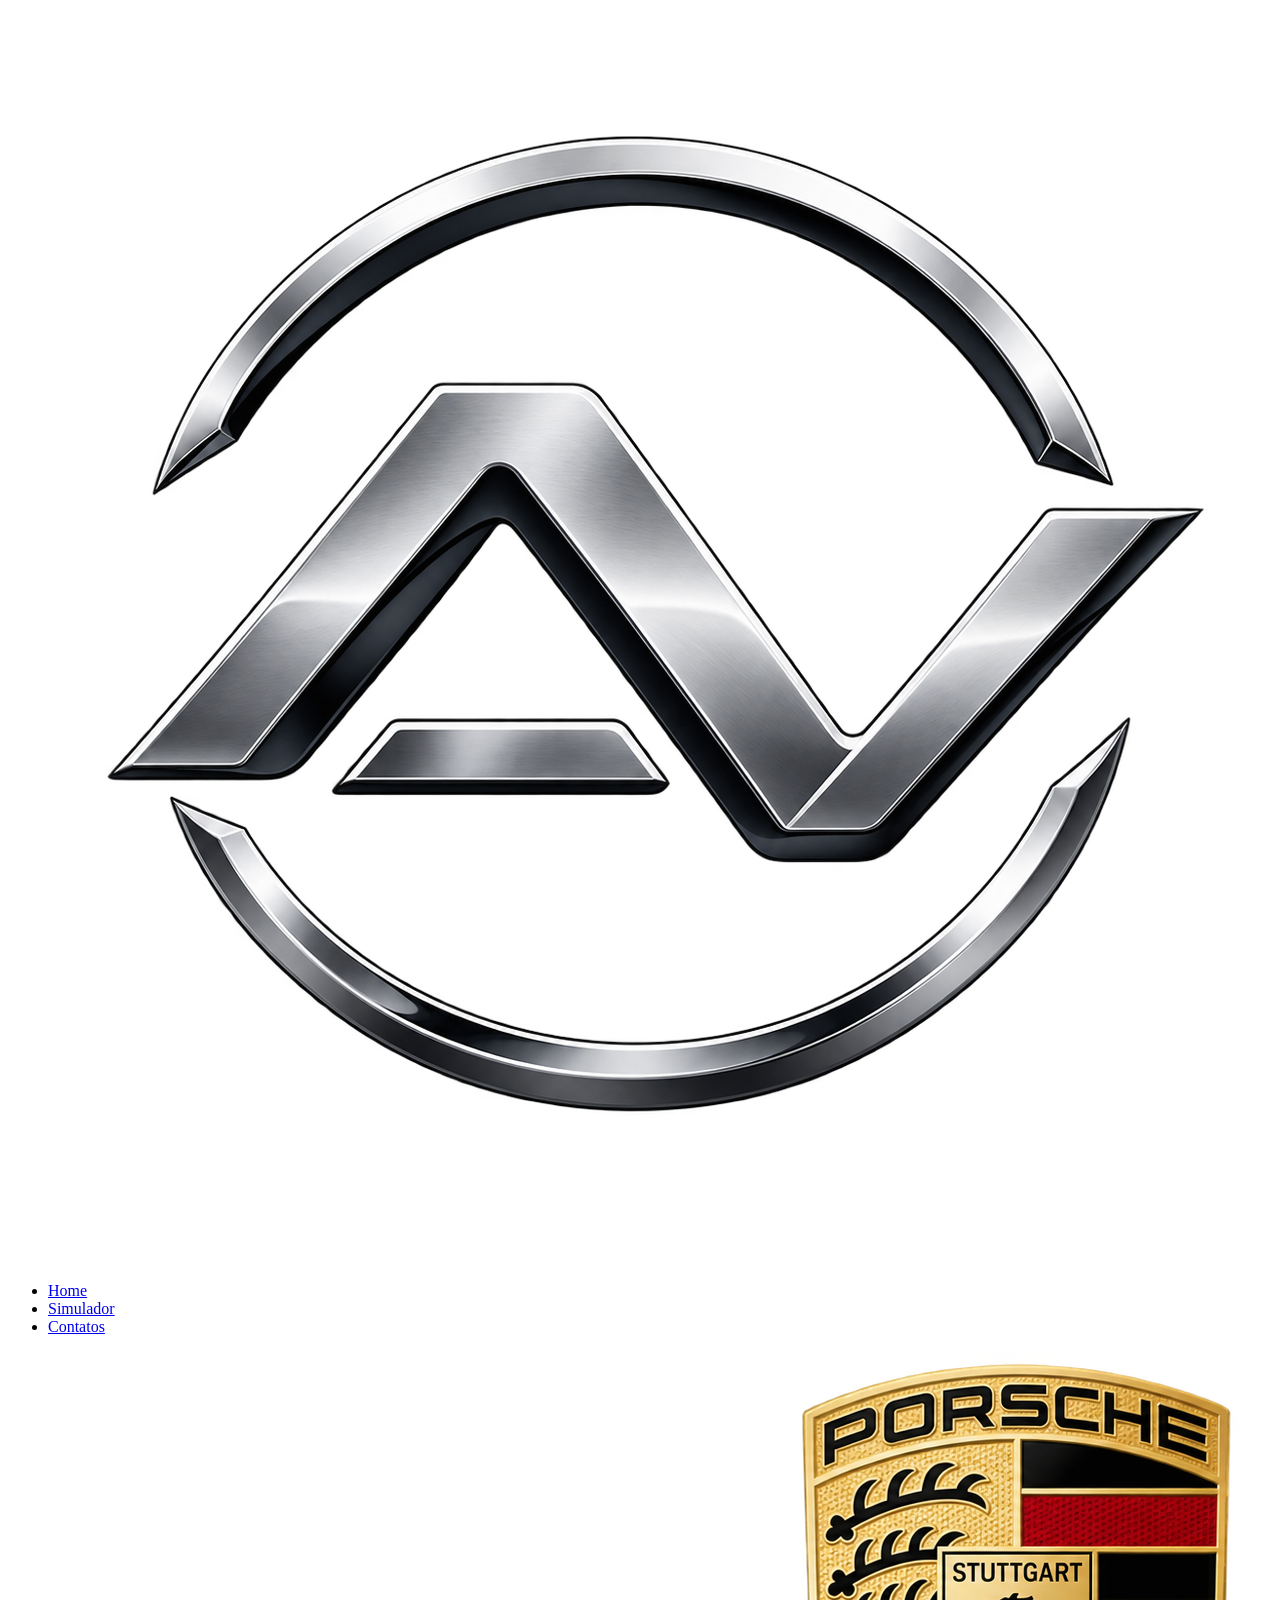
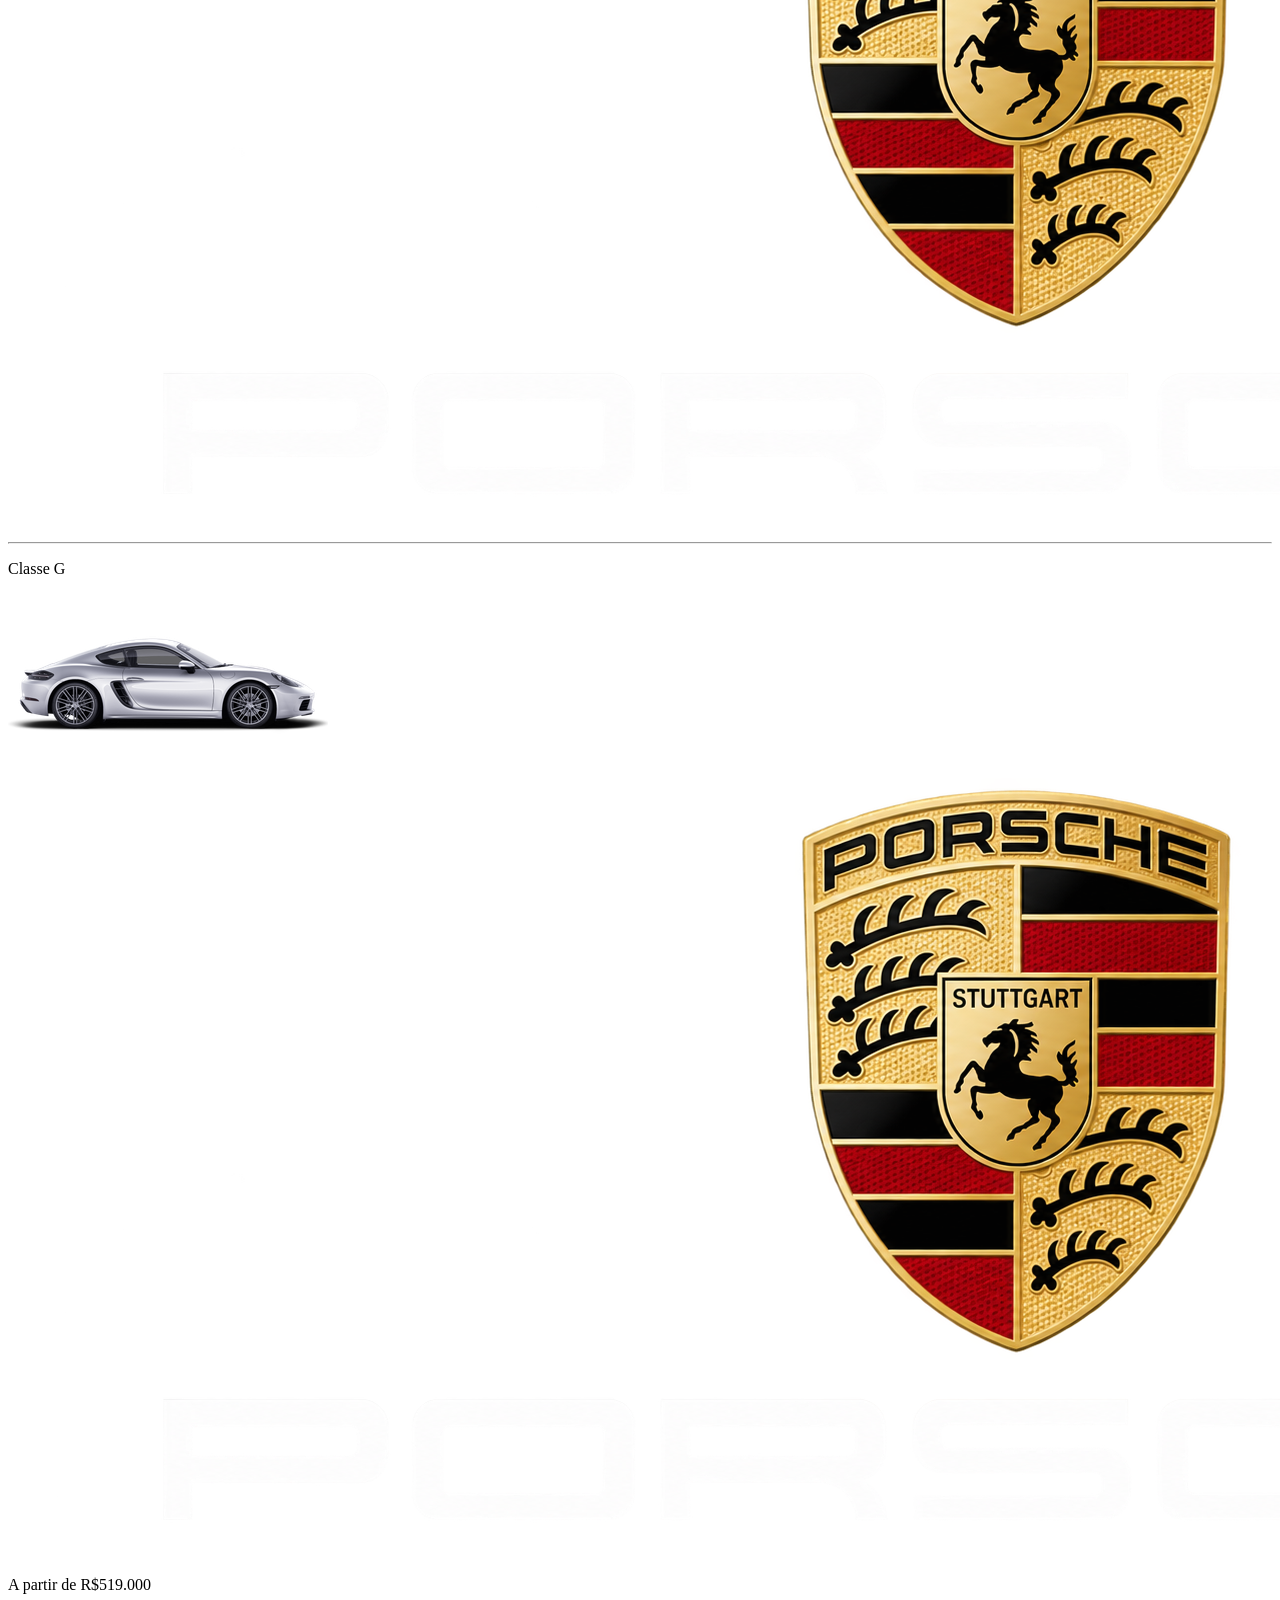
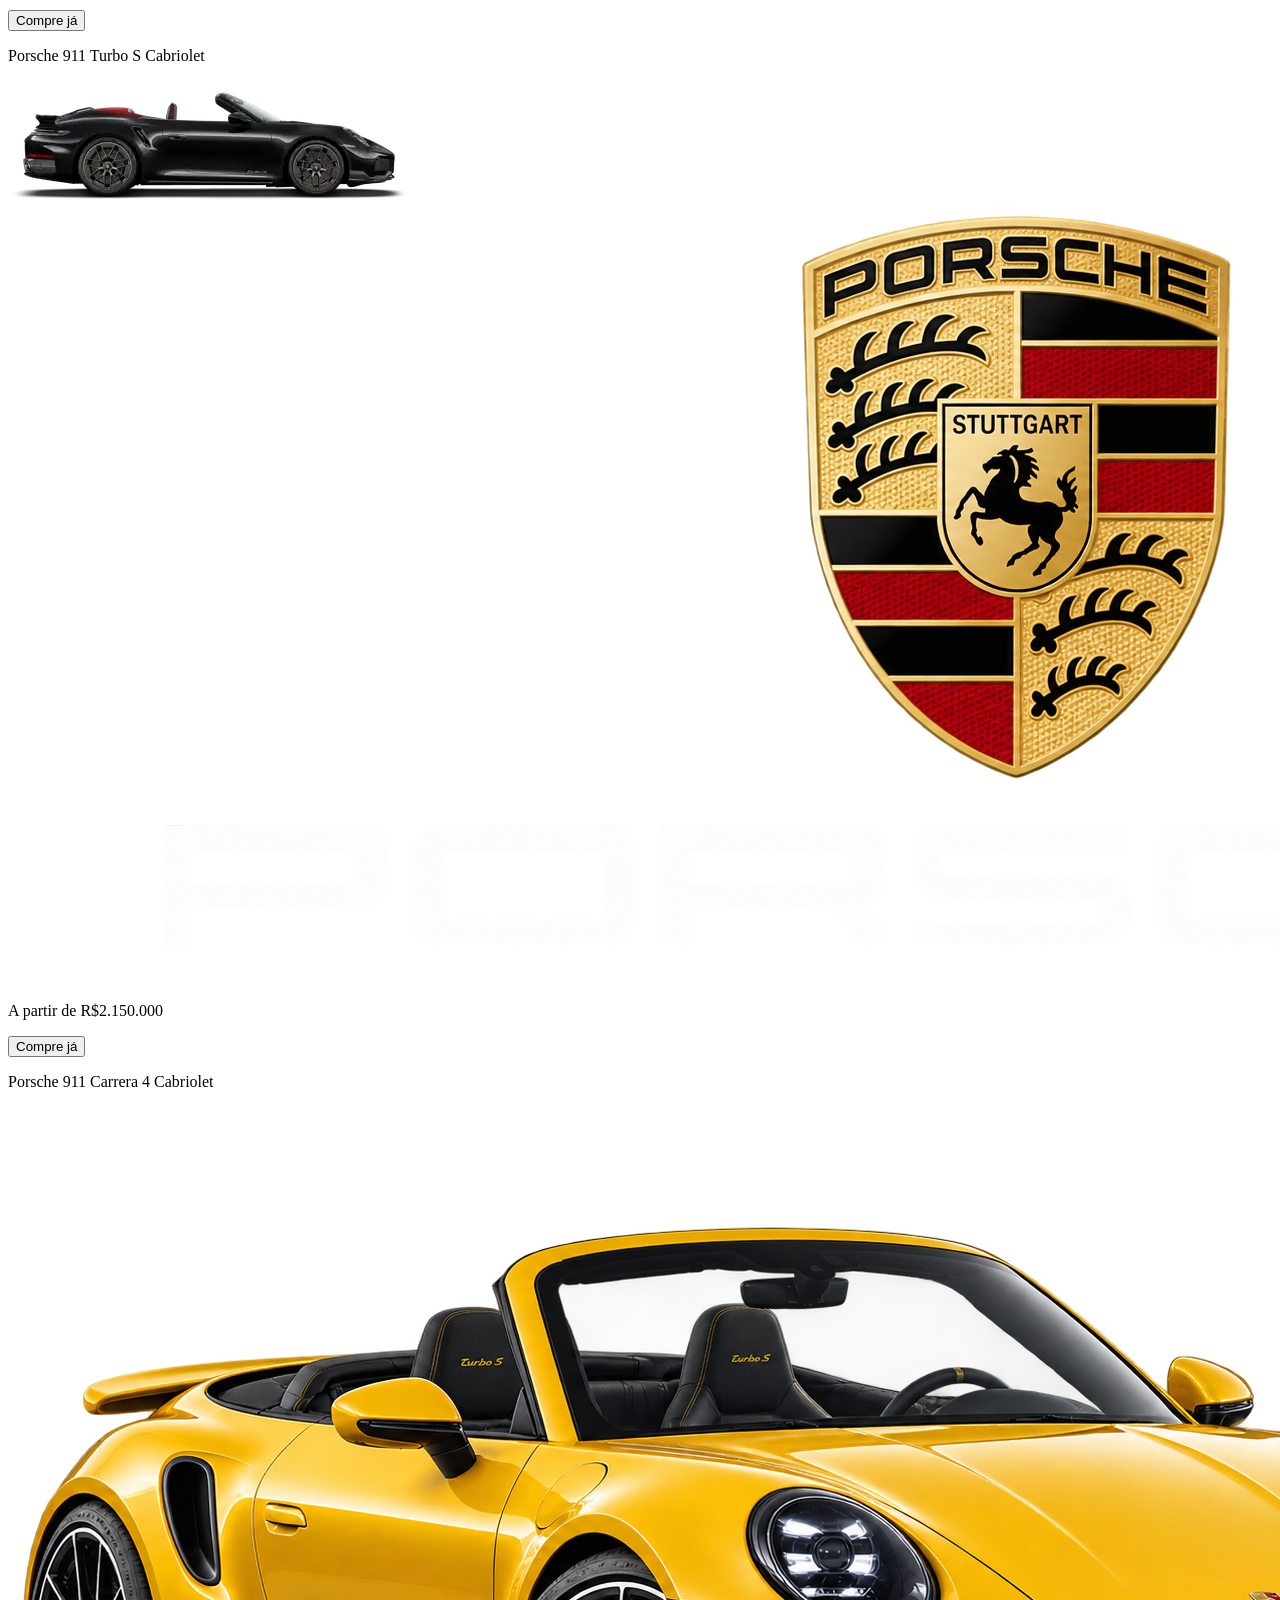
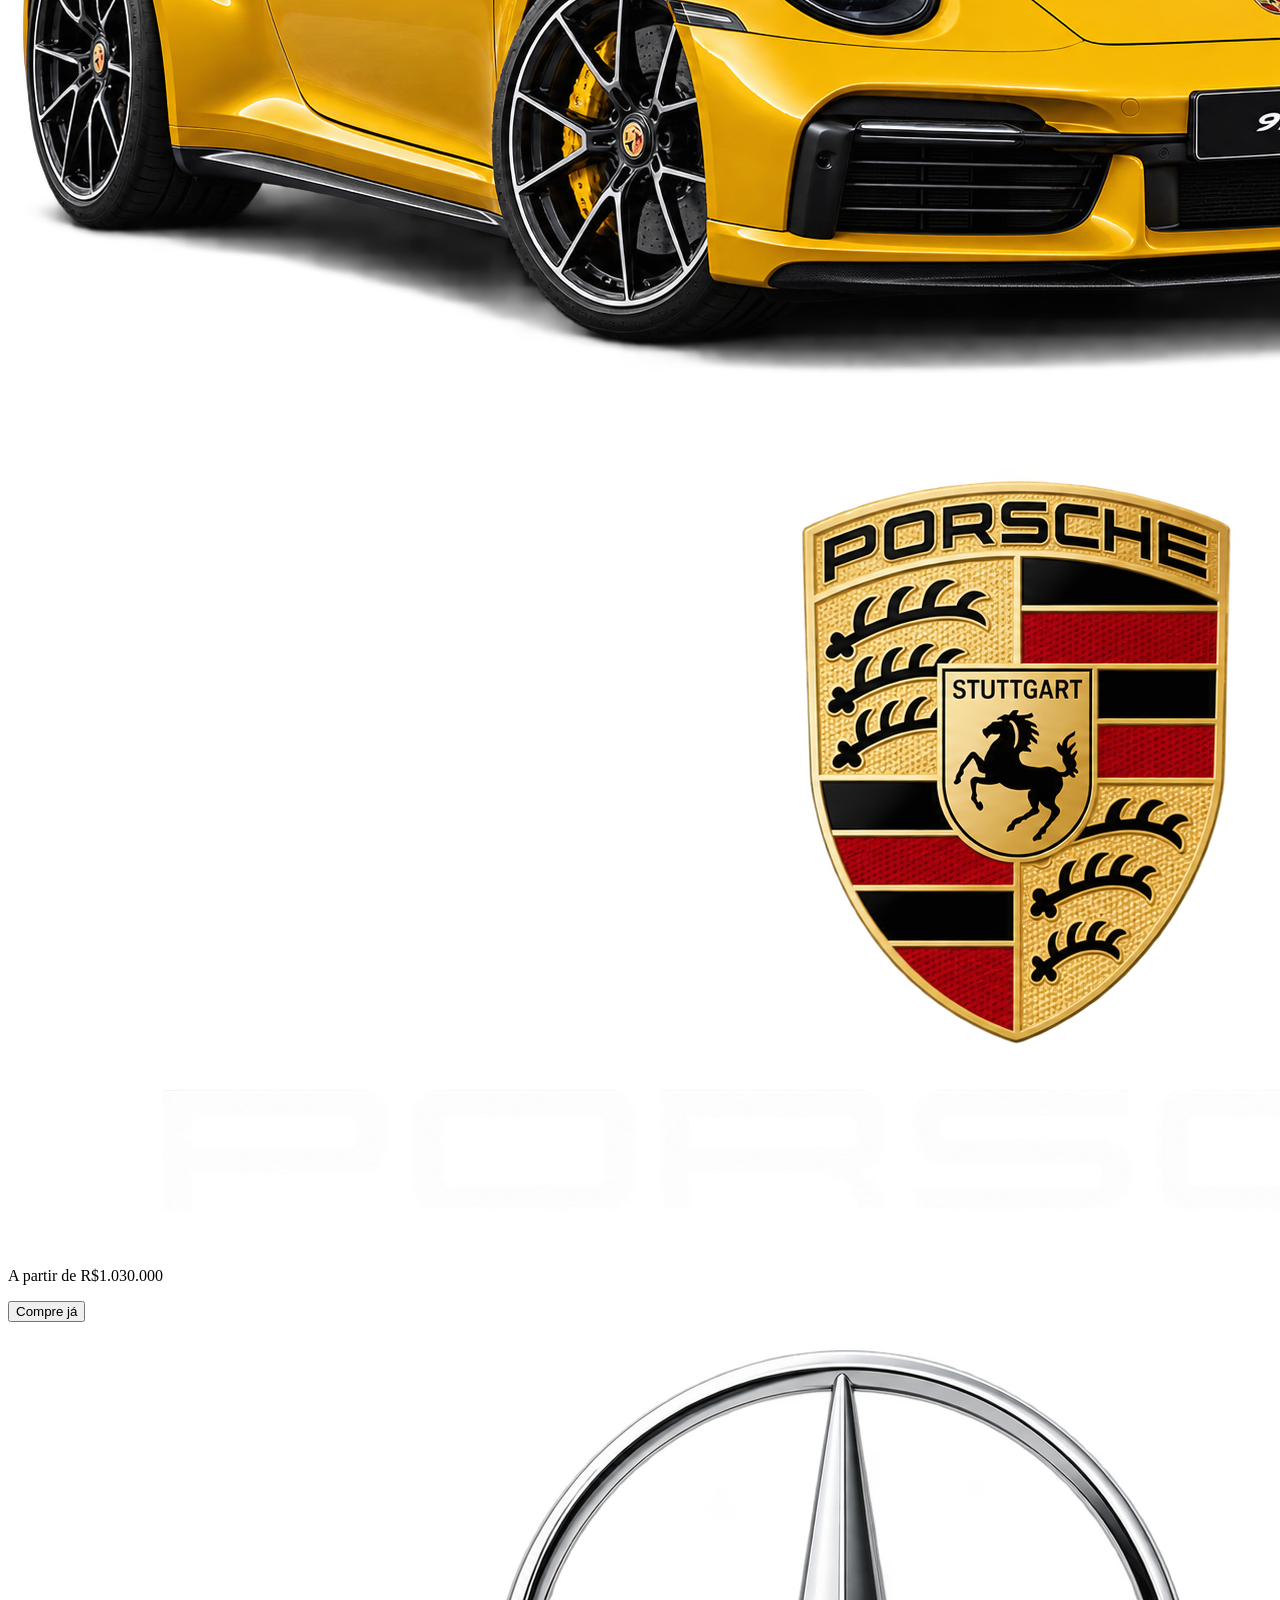
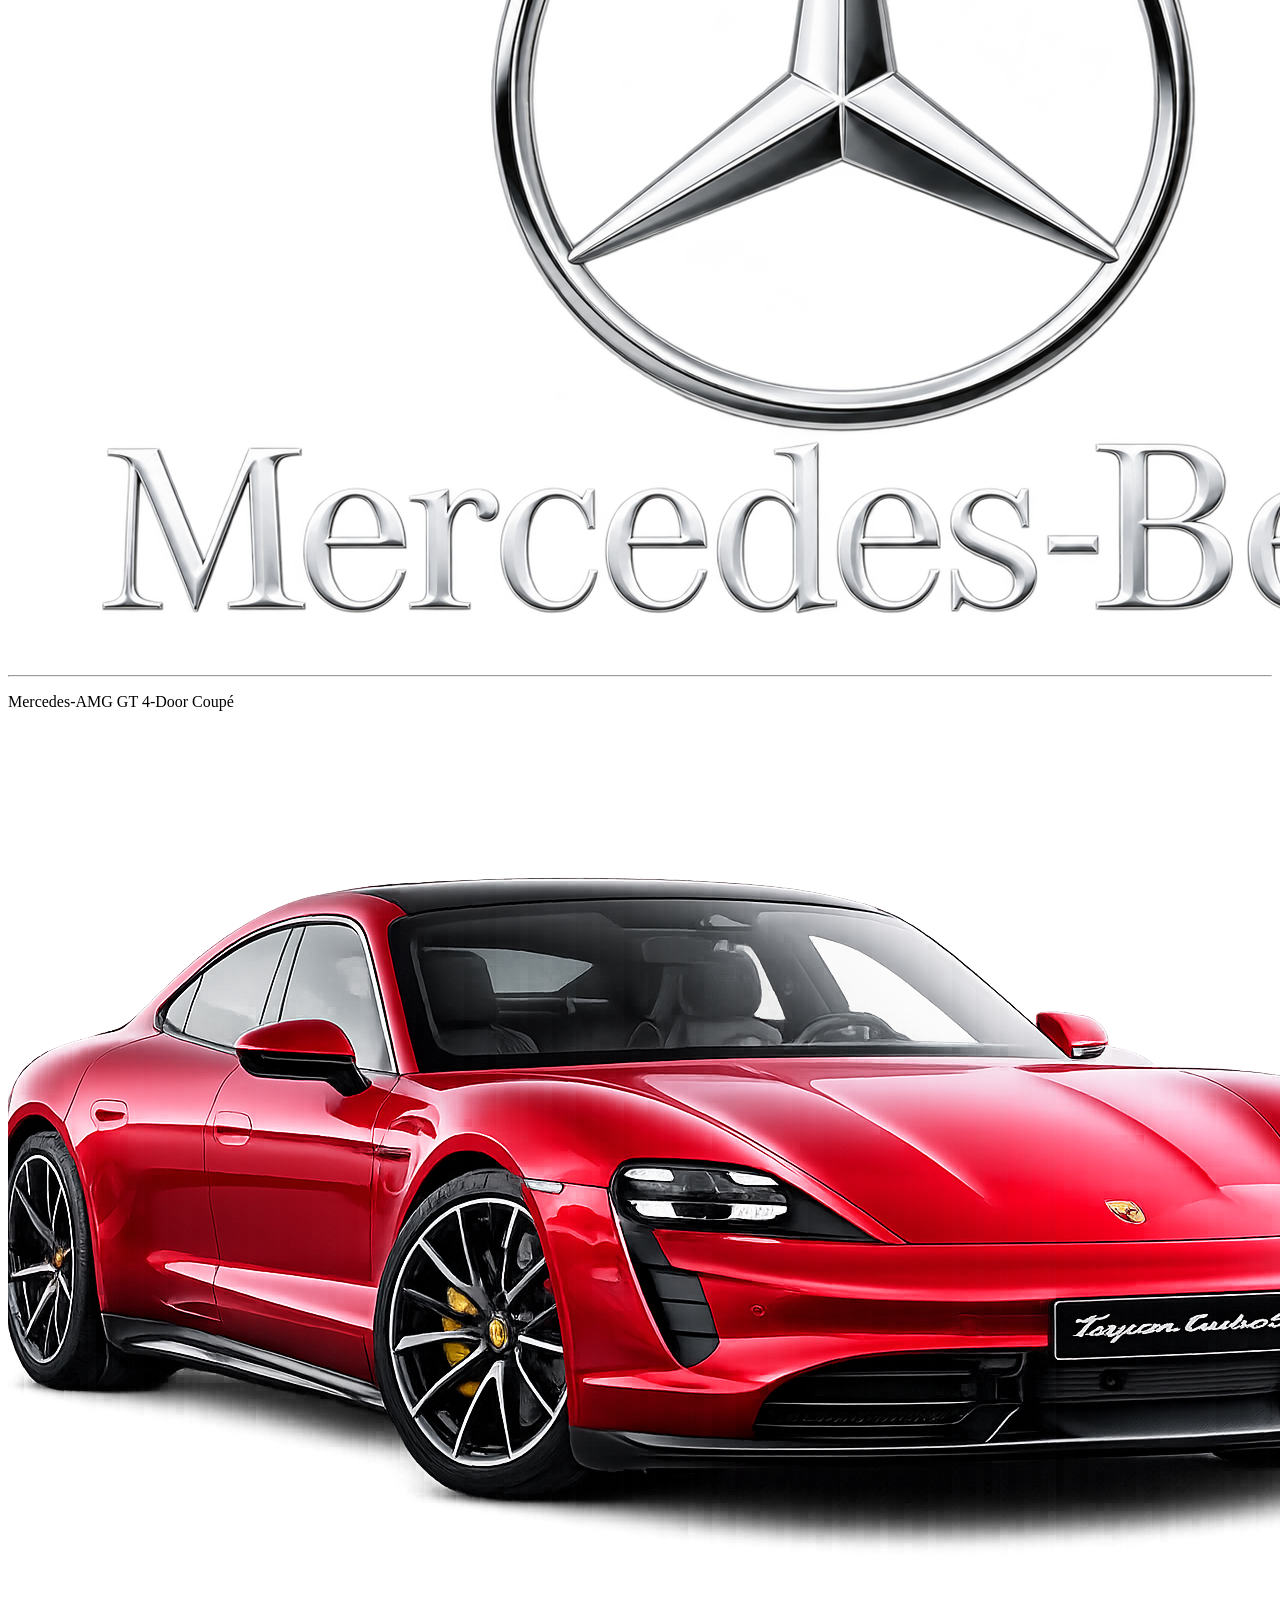
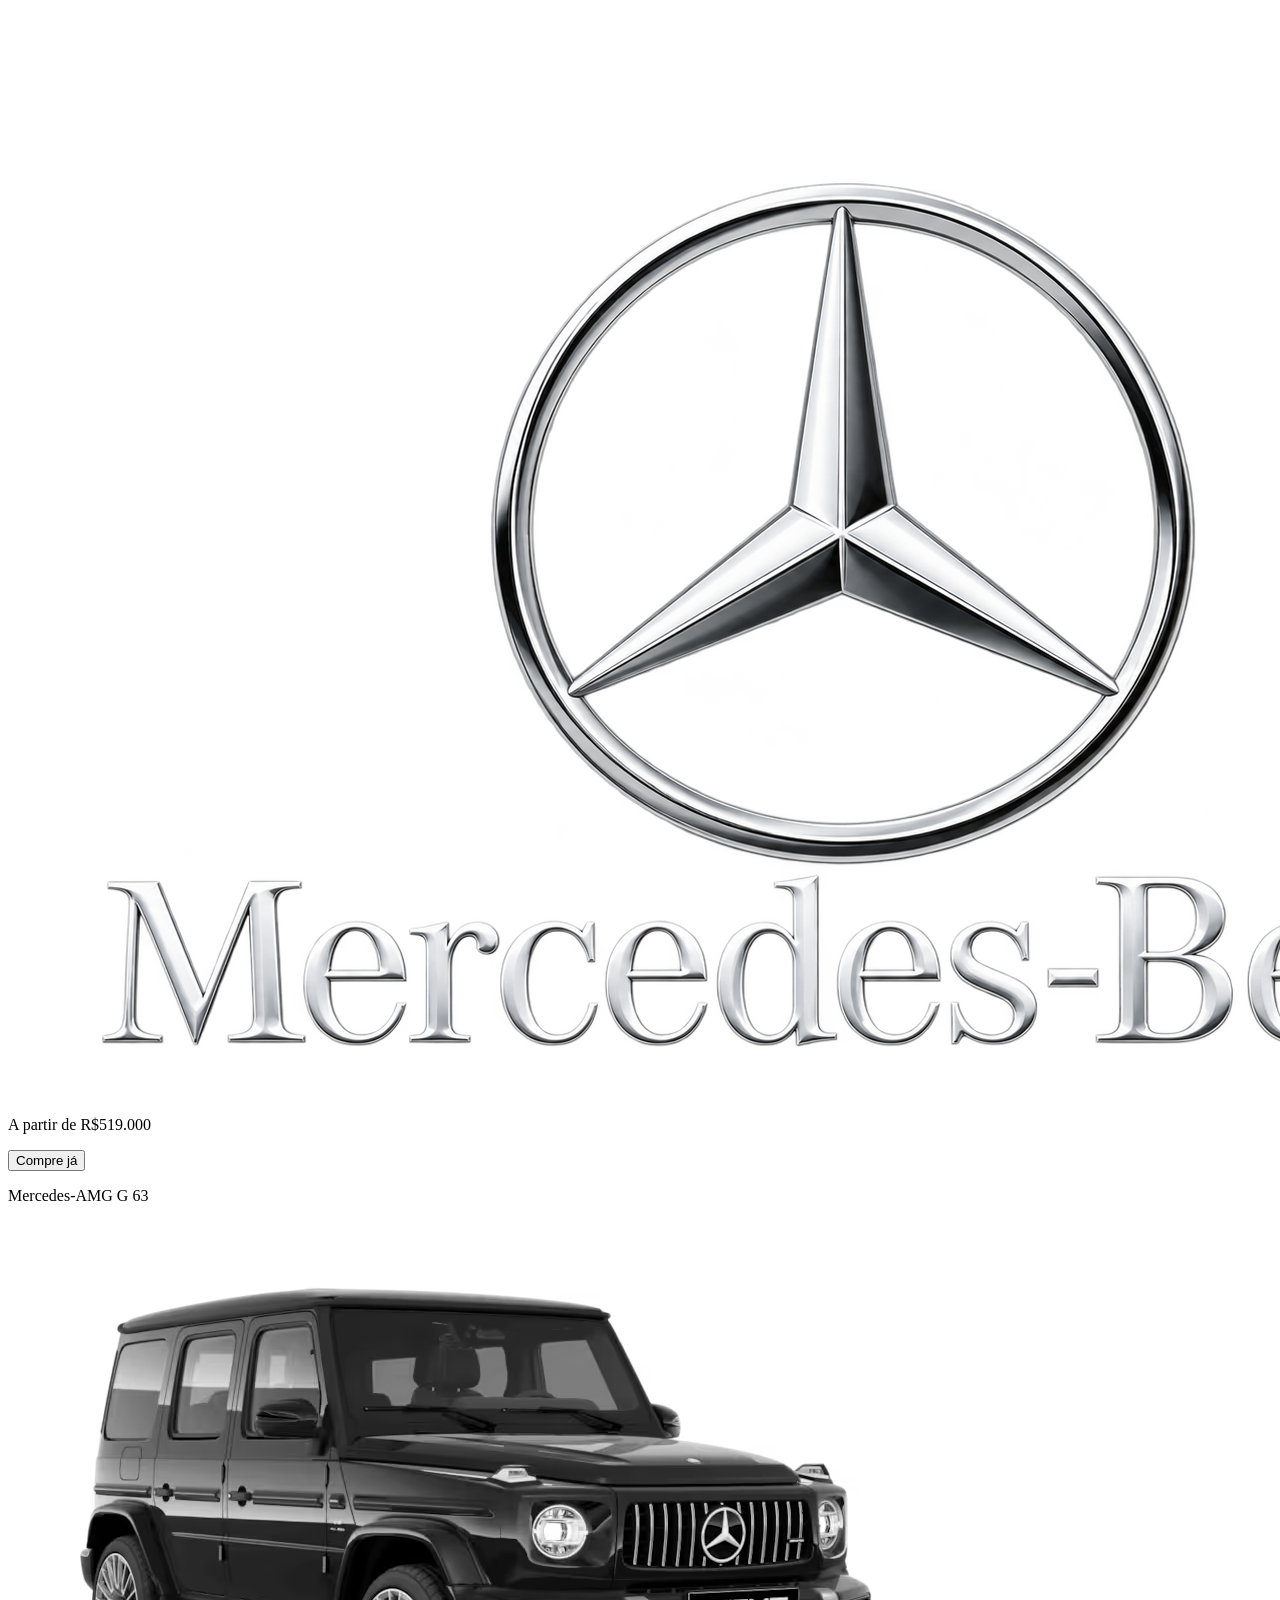
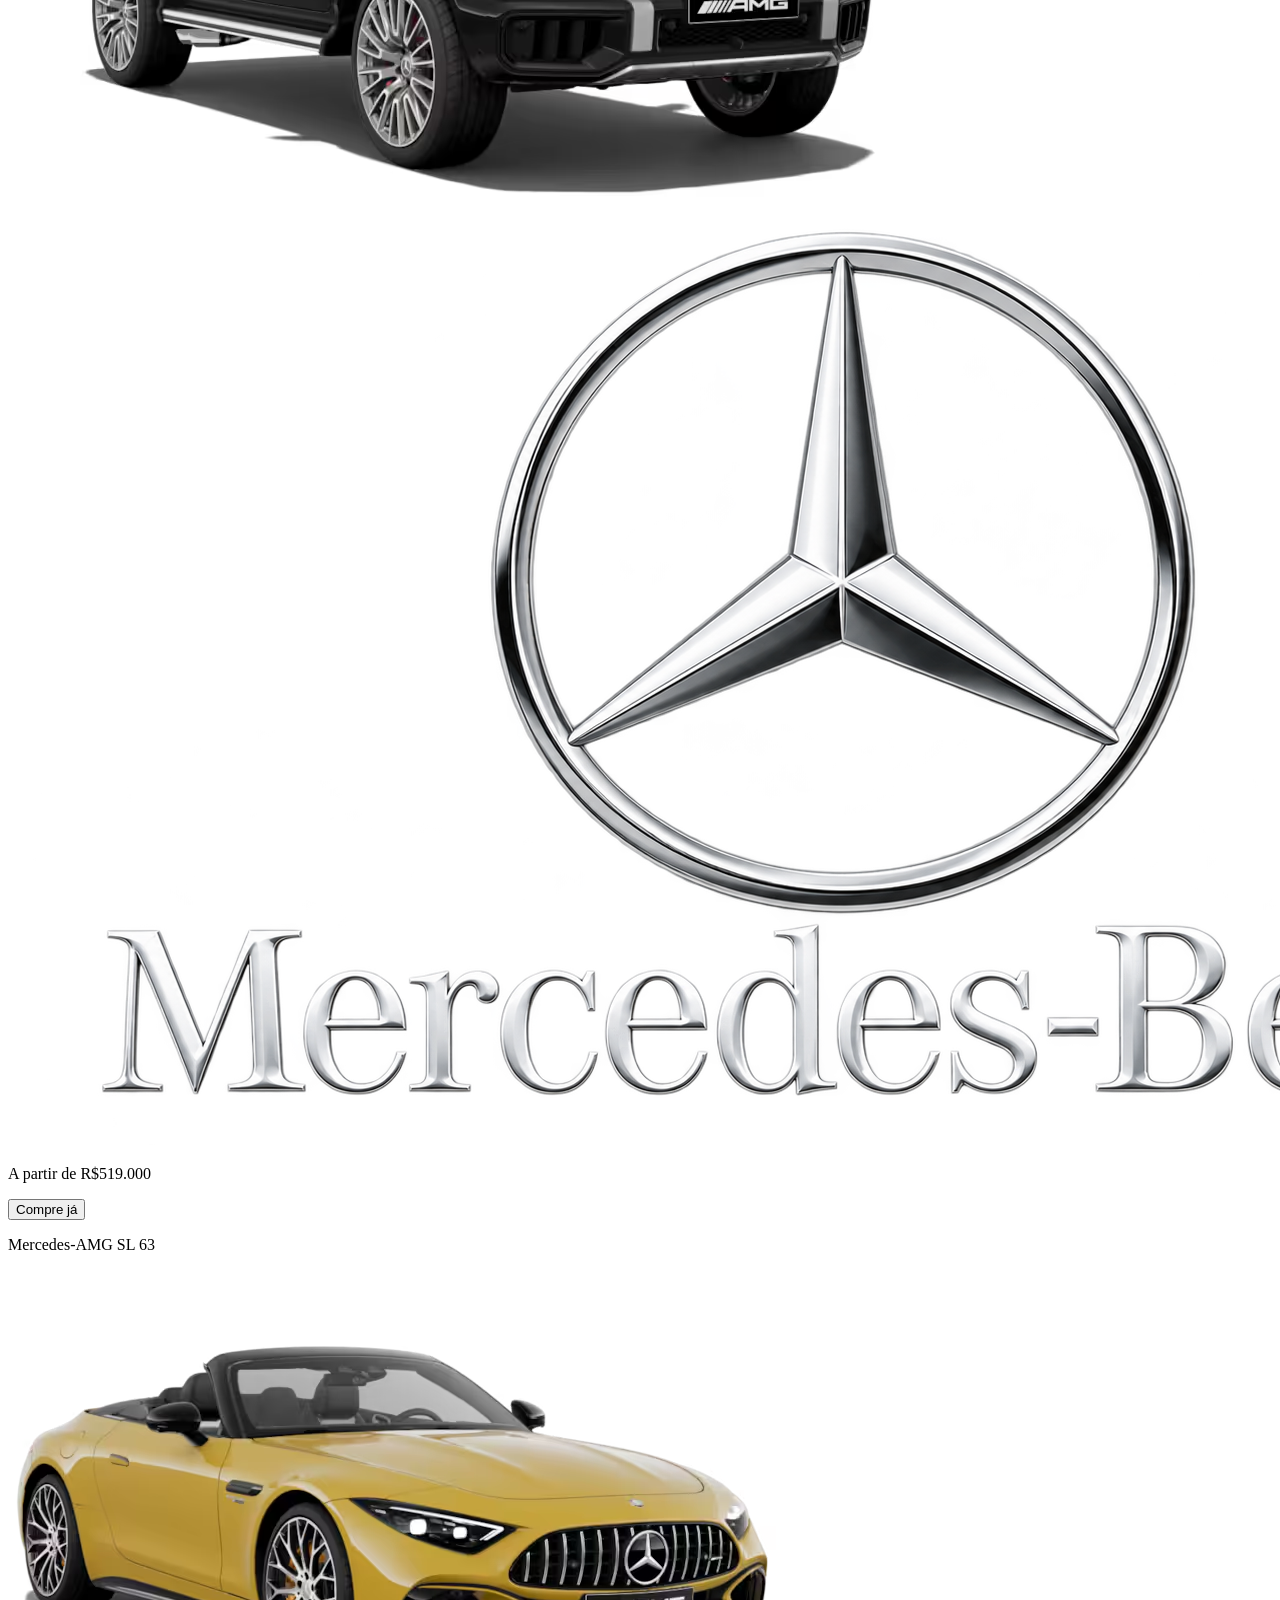
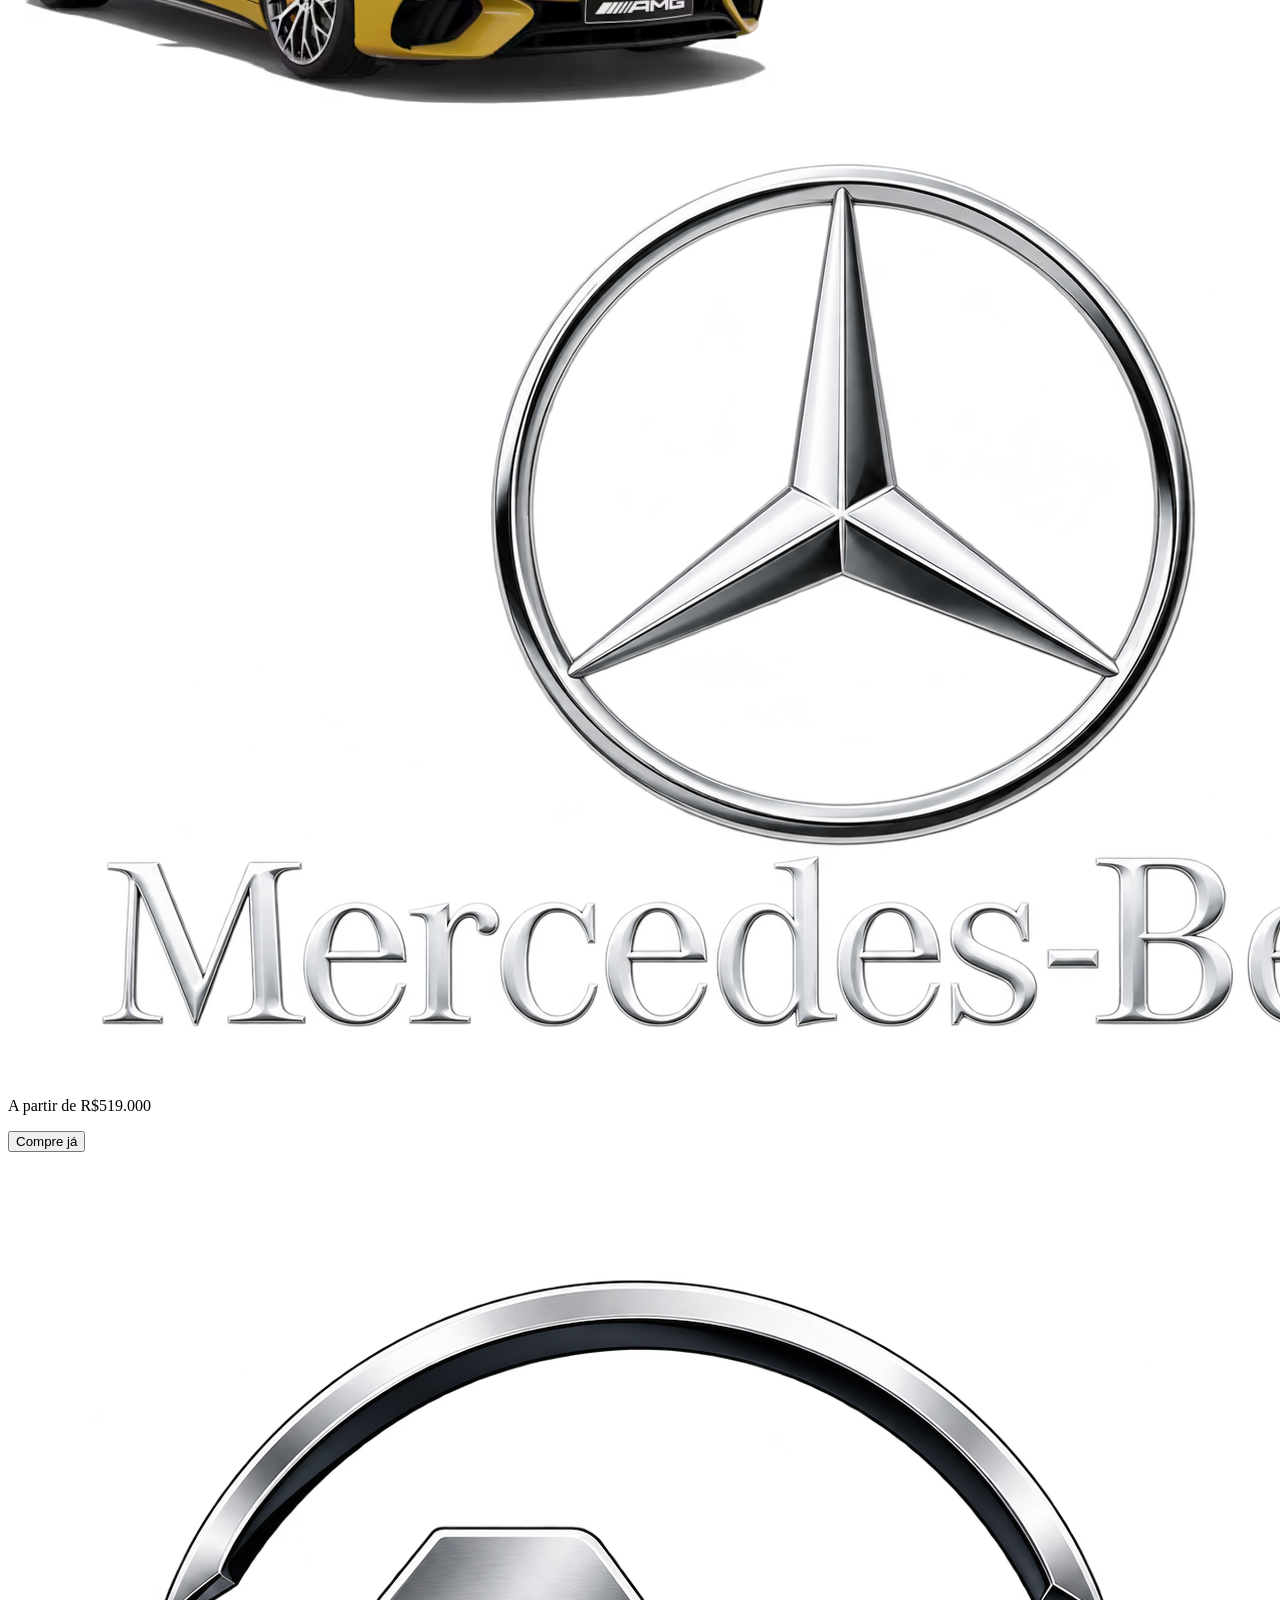
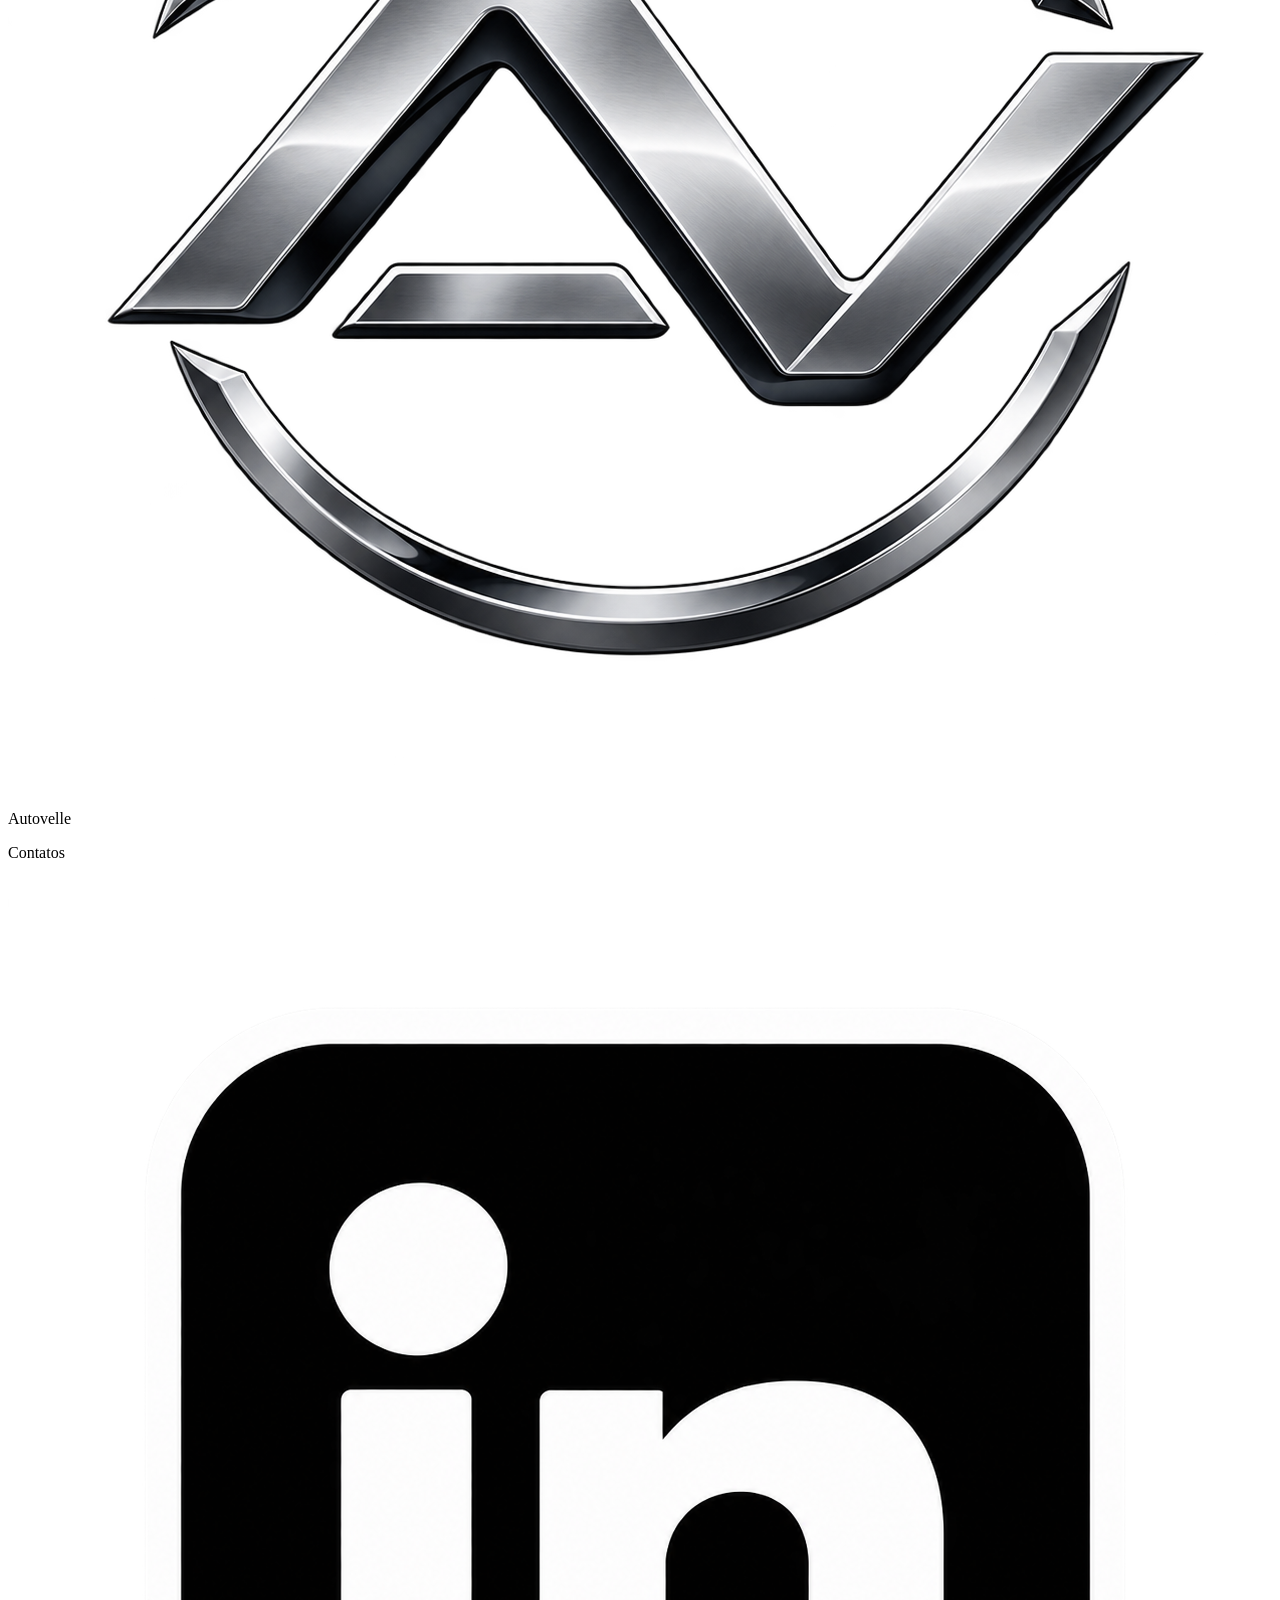
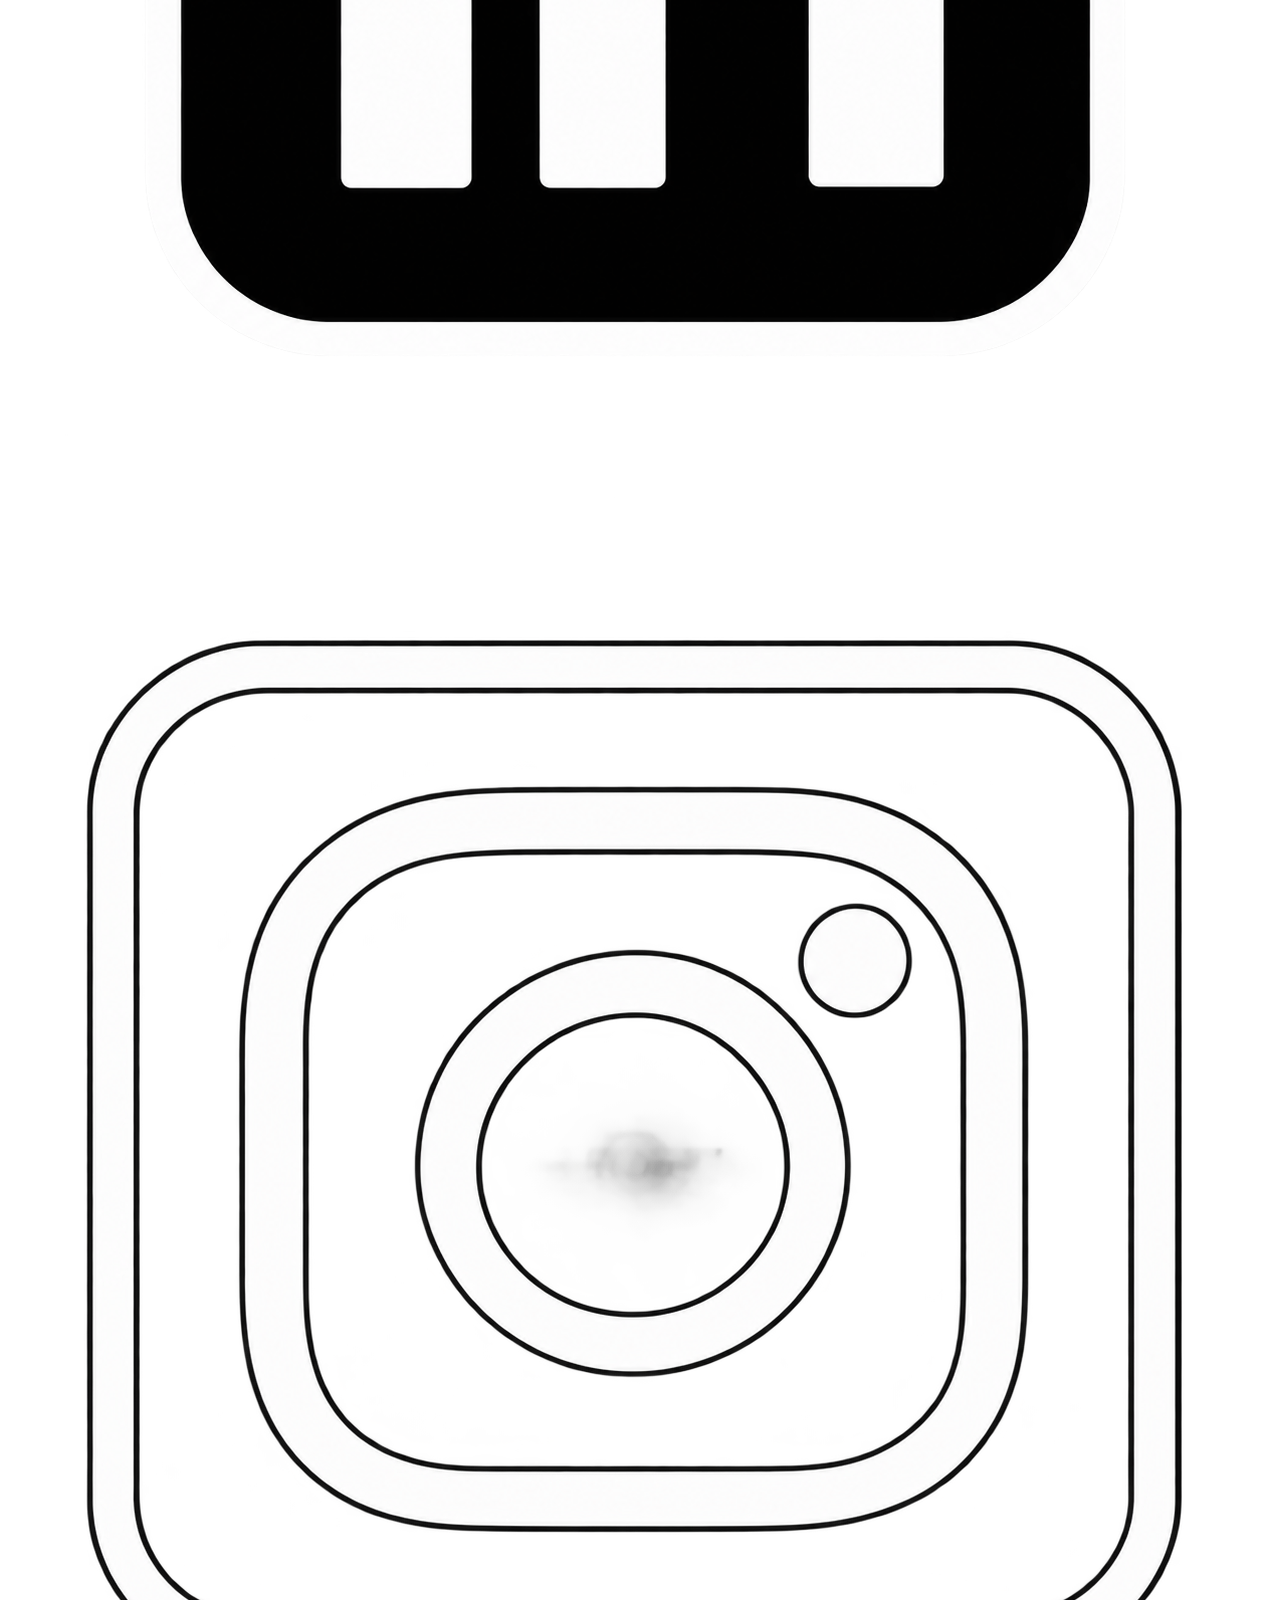
==== commit f5606187: "feat: adicionando cards de carros da mercedes" ====
--- a/home.html
+++ b/home.html
@@ -48,7 +48,7 @@
             <article class="card-carro">
                 <article>
                     <p class="legenda">Porsche 911 Turbo S Cabriolet</p>
-                    <img src="src/assets/carro-porsche2.webp" alt="carro Porsche" class="carro-imagem">
+                    <img src="src/assets/carro-porsche2.webp" alt="carro Porsche" class="carro-imagem-porsche">
                 </article>
                 <article class="informacoes">
                     <img src="src/assets/porsche-logo.webp" alt="Logo porsche" class="logo">
@@ -63,7 +63,7 @@
             <article class="card-carro">
                 <article>
                     <p class="legenda">Porsche 911 Carrera 4 Cabriolet</p>
-                    <img src="src/assets/carro-porsche3.webp" alt="carro Porsche" class="carro-imagem">
+                    <img src="src/assets/carro-porsche3.webp" alt="carro Porsche" class="carro-imagem-amarelo">
                 </article>
                 <article class="informacoes">
                     <img src="src/assets/porsche-logo.webp" alt="Logo porsche" class="logo">
@@ -73,6 +73,57 @@
                         <input type="button" value="Compre já" class="btn">
                     </div>
                 </article>
+            </article>
+
+        </section>
+
+        <article>
+            <img src="src/assets/mercedes-benz.png" alt="Logo Mercedes-Benz" class="logo">
+        </article>
+
+        <hr>
+
+        <section class="cards-container">
+            <article class="card-carro">
+                <div>
+                    <p class="legenda">Mercedes-AMG GT 4-Door Coupé</p>
+                    <img src="src/assets/porsche4.png" alt="Mercedes-AMG GT 4-Door Coupé" class="carro-imagem-mercedes">
+                </div>
+                <div class="informacoes">
+                    <img src="src/assets/mercedes-benz.png" alt="Logo Mercedes-Benz" class="logo">
+                    <div class="preco">
+                        <p>A partir de R$519.000</p>
+                        <input type="button" value="Compre já" class="btn">
+                    </div>
+                </div>
+            </article>
+
+            <article class="card-carro">
+                <div>
+                    <p class="legenda">Mercedes-AMG G 63</p>
+                    <img src="src/assets/carro-mercedes.avif" alt="Mercedes-AMG G 63" class="carro-imagem-preto">
+                </div>
+                <div class="informacoes">
+                    <img src="src/assets/mercedes-benz.png" alt="Logo Mercedes-Benz" class="logo">
+                    <div class="preco">
+                        <p>A partir de R$519.000</p>
+                        <input type="button" value="Compre já" class="btn">
+                    </div>
+                </div>
+            </article>
+
+            <article class="card-carro">
+                <div>
+                    <p class="legenda">Mercedes-AMG SL 63</p>
+                    <img src="src/assets/carro-mercedes2.avif" alt="Mercedes-AMG SL 63" class="carro-imagem-preto">
+                </div>
+                <div class="informacoes">
+                    <img src="src/assets/mercedes-benz.png" alt="Logo Mercedes-Benz" class="logo">
+                    <div class="preco">
+                        <p>A partir de R$519.000</p>
+                        <input type="button" value="Compre já" class="btn">
+                    </div>
+                </div>
             </article>
 
         </section>
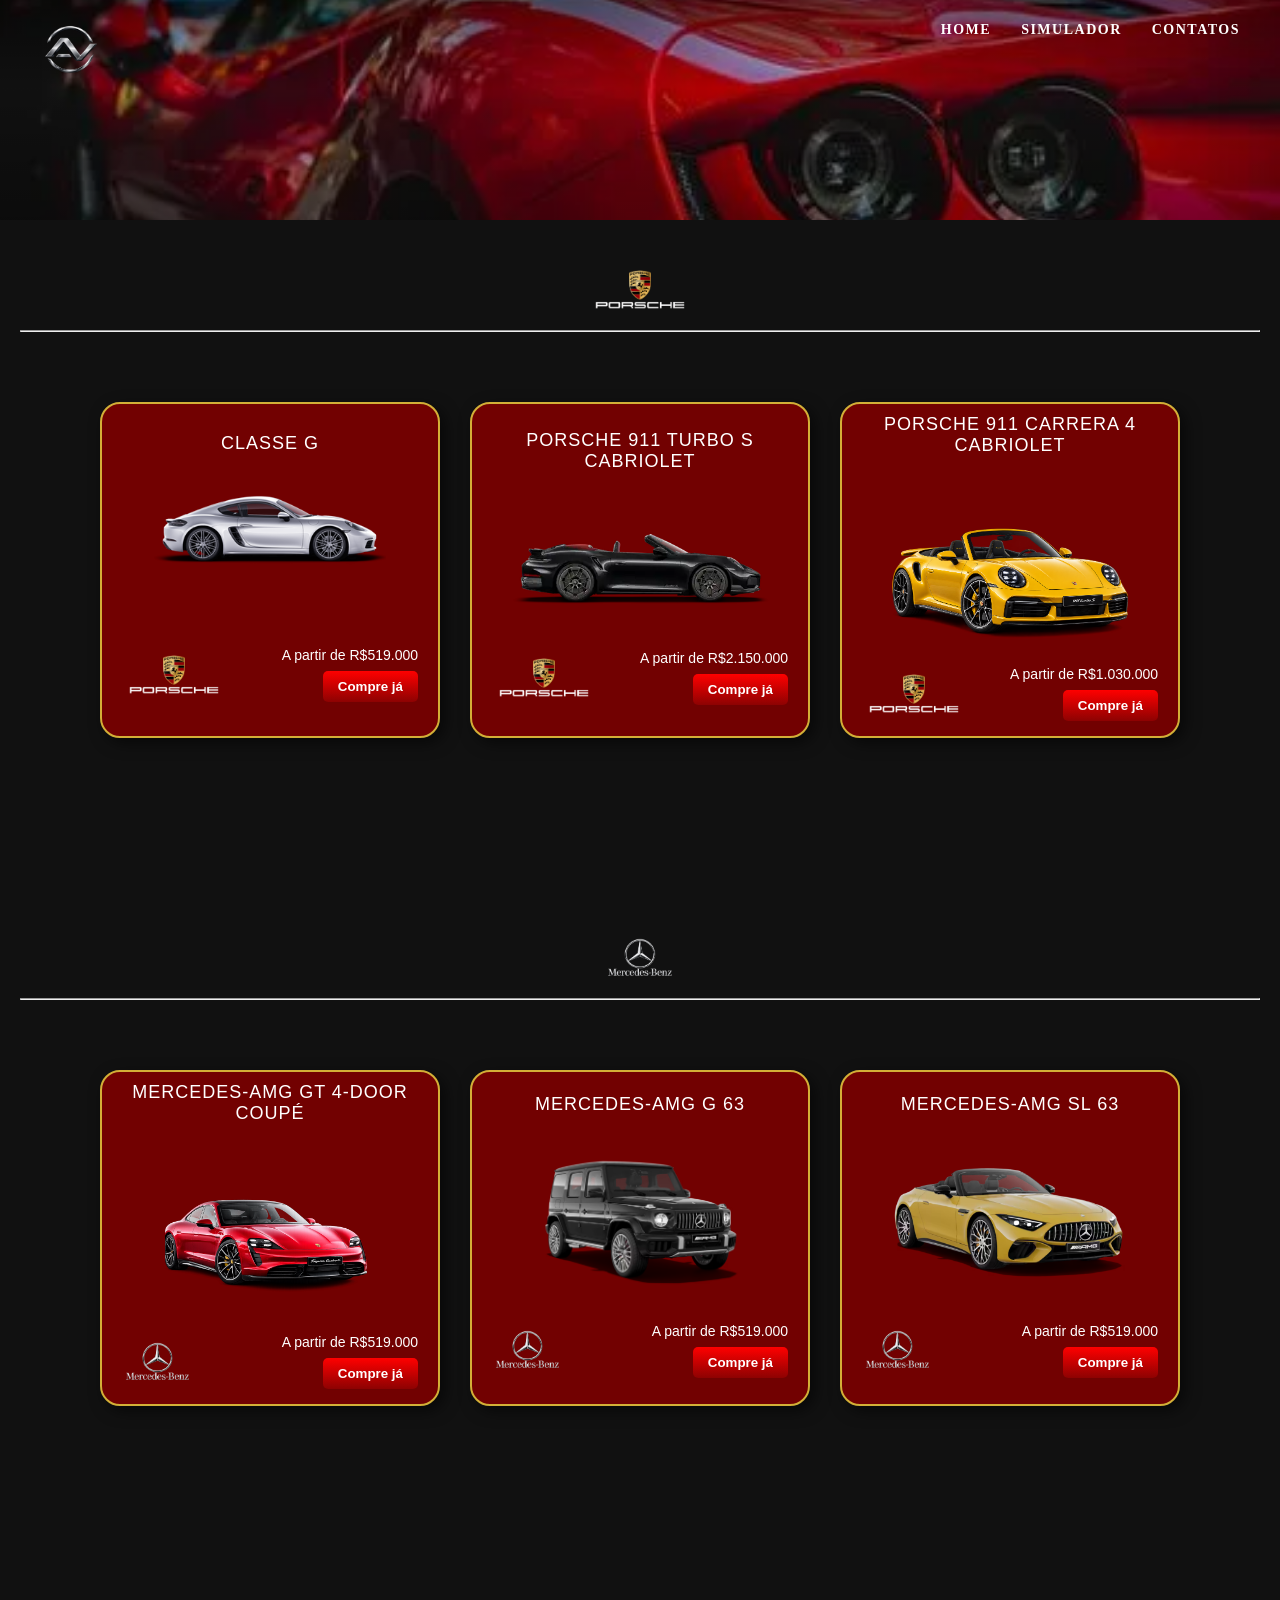
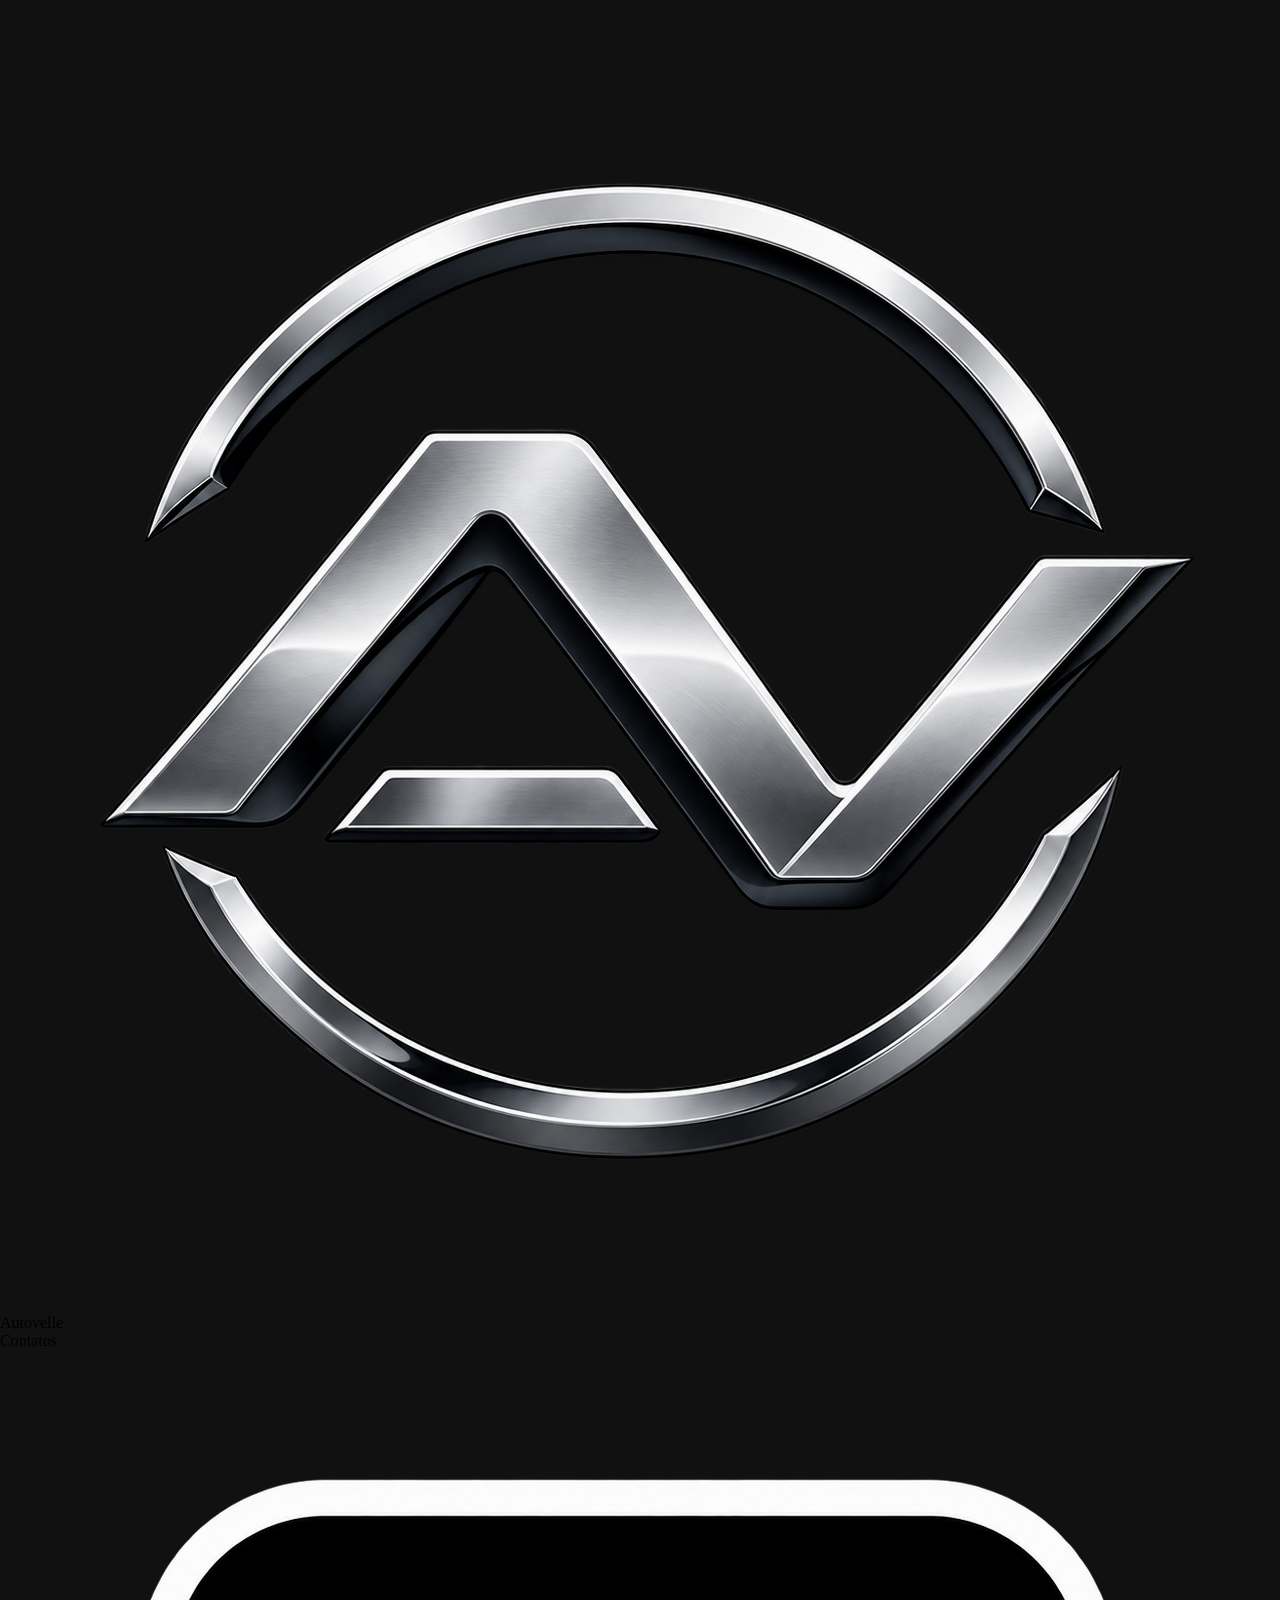
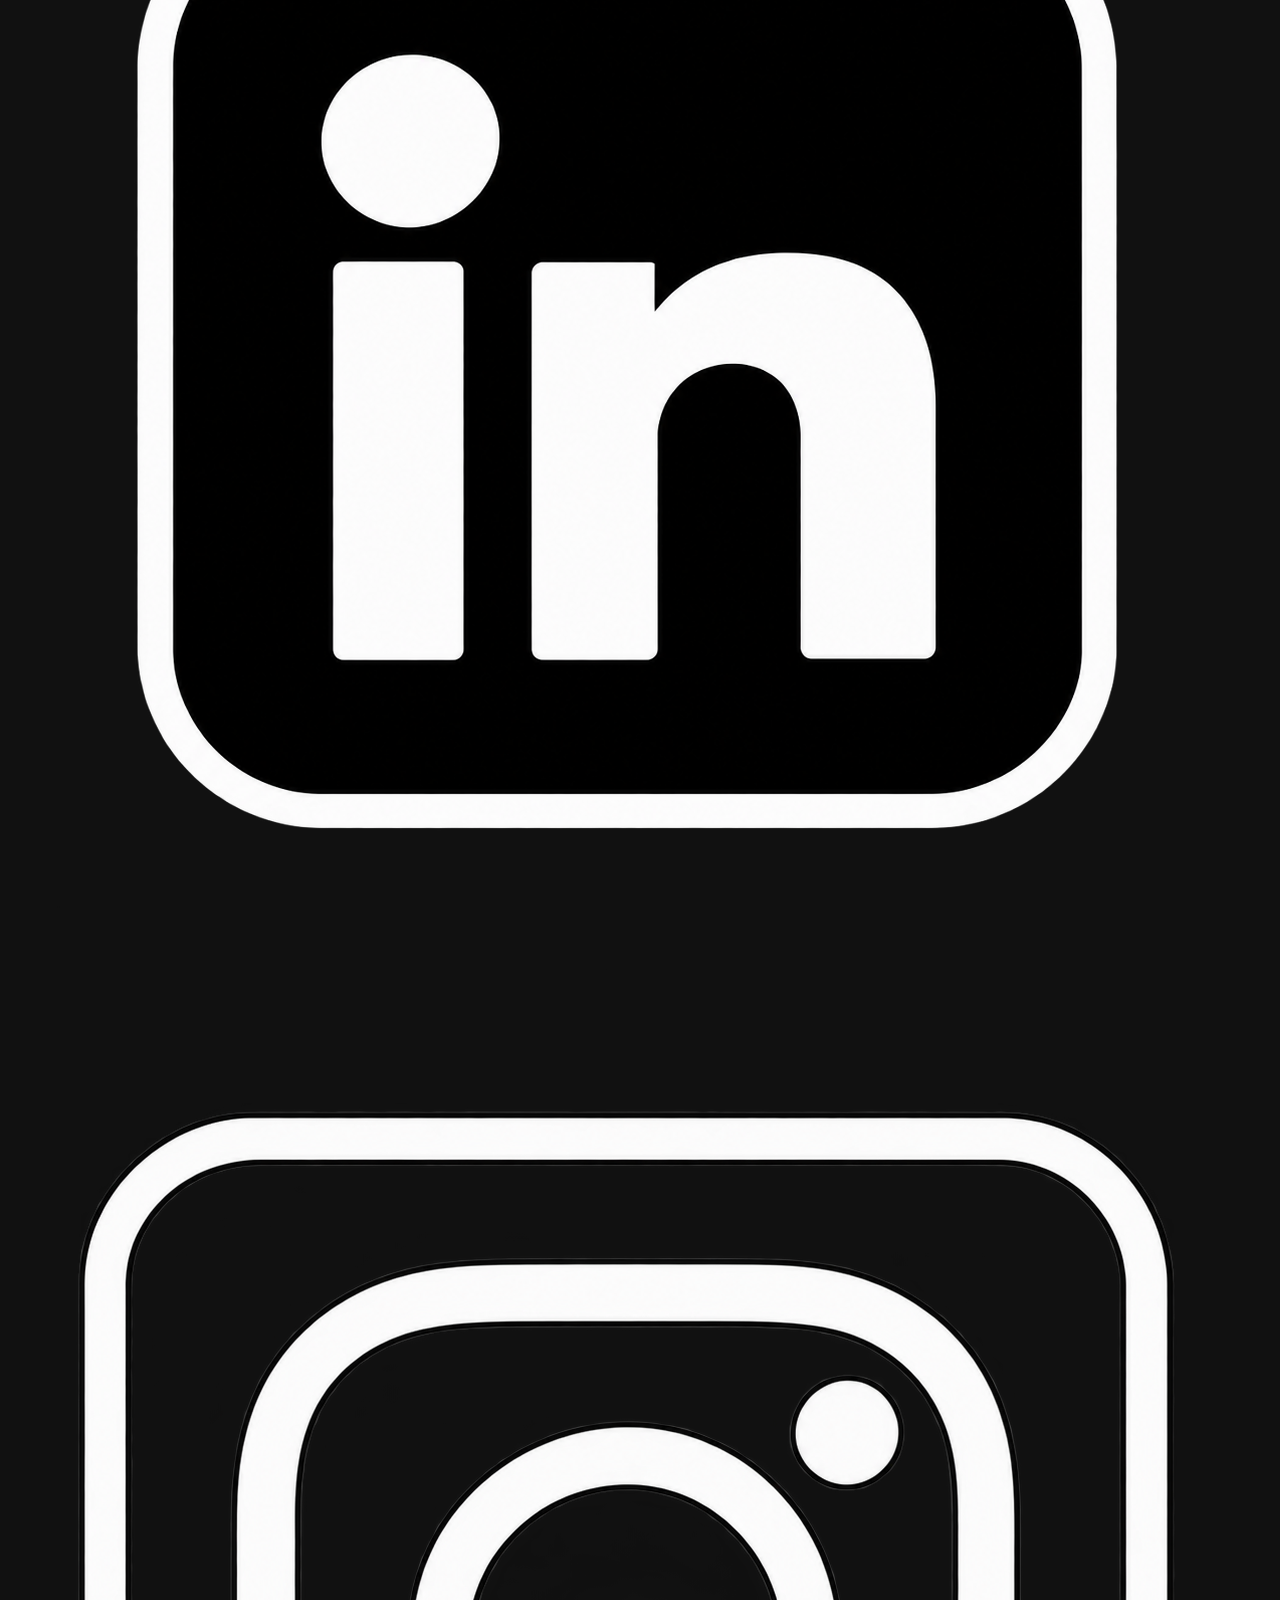
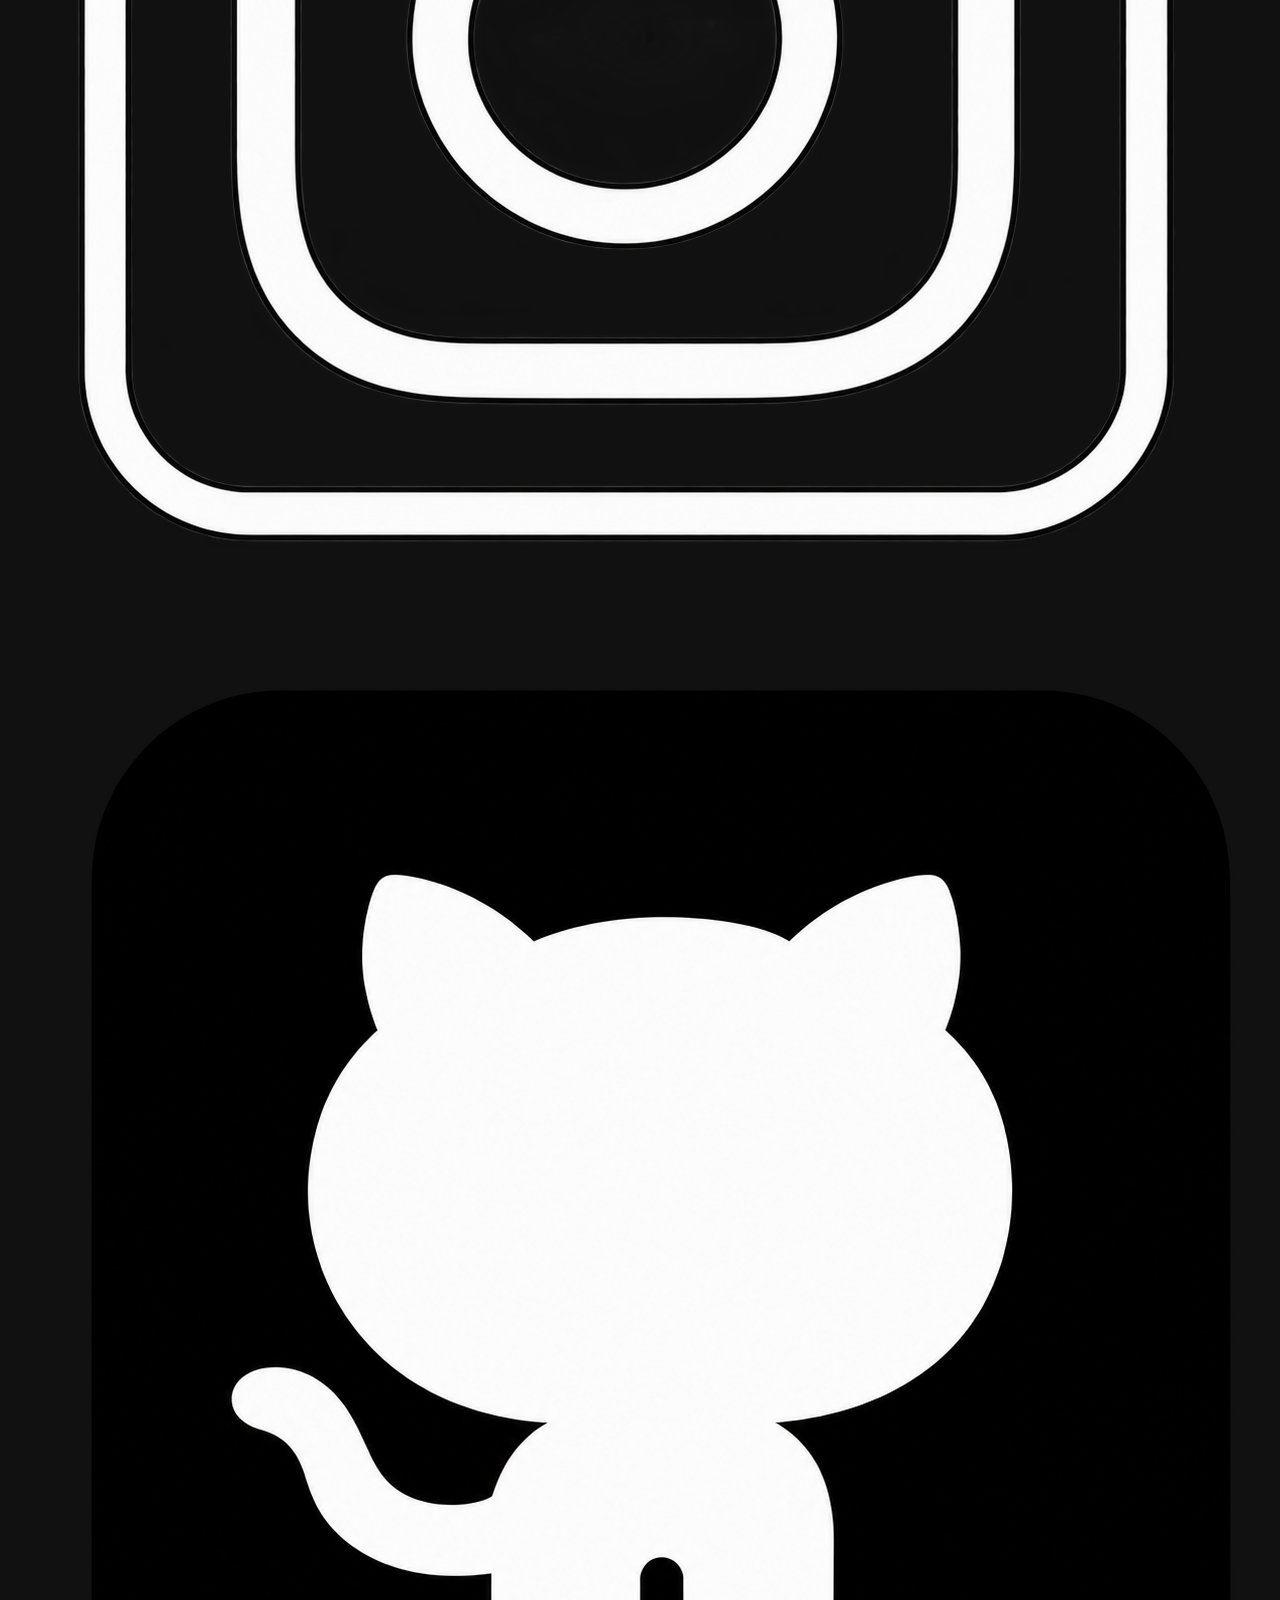
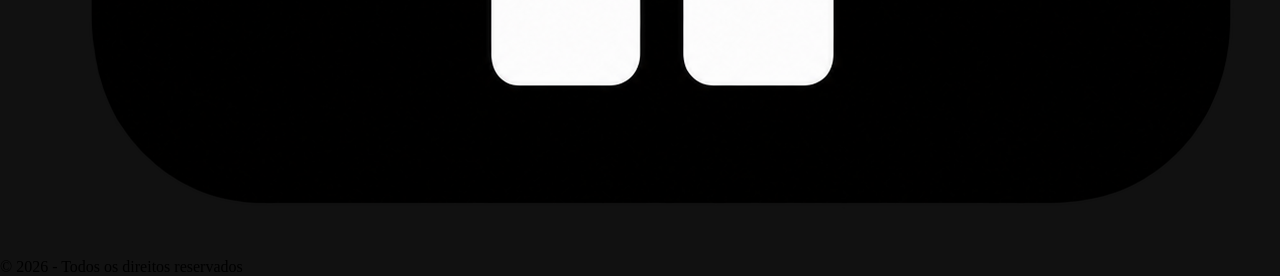
==== commit 00dd2e17: "style: Estilizando os cards da página home" ====
--- a/home.html
+++ b/home.html
@@ -23,7 +23,7 @@
     </header>
     <main>
         <article>
-            <img src="src/assets/porsche-logo.webp" alt="Logo Porsche" class="logo">
+            <img src="src/assets/porsche-logo.webp" alt="Logo Porsche" class="logo-secao">
         </article>
 
         <hr>
@@ -78,7 +78,7 @@
         </section>
 
         <article>
-            <img src="src/assets/mercedes-benz.png" alt="Logo Mercedes-Benz" class="logo">
+            <img src="src/assets/mercedes-benz.png" alt="Logo Mercedes-Benz" class="logo-secao">
         </article>
 
         <hr>
--- a/src/css/style.css
+++ b/src/css/style.css
@@ -0,0 +1,199 @@
+* {
+    box-sizing: border-box;
+    padding: 0;
+    margin: 0;
+}
+
+body {
+    background-color: #111;
+}
+
+header {
+    position: relative;
+    width: 100%;
+    height: 220px;
+    background-image: 
+        linear-gradient(to bottom, rgba(0,0,0,0.55) 0%, rgba(0,0,0,0.15) 40%, rgba(0,0,0,0.4) 100%),
+        url(../assets/carros-header.webp);
+        background-size: cover;
+        background-position: center;
+}
+
+main {
+    padding: 50px 20px;
+}
+
+
+.header-content {
+    position: absolute;
+    top: 0;
+    left: 0;
+    width: 100%;
+    height: 100%;
+    display: flex;
+    align-items: flex-start;
+    justify-content: space-between;
+    padding: 20px 40px;
+}
+
+.logo img {
+    height: 60px;
+}
+
+.menu {
+    list-style: none;
+    display: flex;
+    gap: 30px;
+}
+
+.menu a {
+    color: #fff;
+    text-decoration: none;
+    text-transform: uppercase;
+    font-size: 14px;
+    letter-spacing: 1.5px;
+    font-weight: 600;
+    padding-bottom: 4px;
+    border-bottom: 2px solid transparent;
+    transition: border-color 0.25s ease, color 0.25s ease;
+}
+
+.menu a:hover {
+    color: #d3af37;
+    border-bottom-color: #d3af37;
+}
+
+@media (max-width: 600px) {
+    .header-content {
+        padding: 15px 20px;
+    }
+
+    .menu {
+        gap: 15px;
+    }
+
+    .menu a {
+        font-size: 11px;
+        letter-spacing: 1px;
+    }
+}
+
+.logo-section img {
+    height: 45px;
+    margin: 20px;
+    display: block;
+    margin: 50px auto 20px auto;
+}
+
+.cards-container {
+    display: grid;
+    grid-template-columns: repeat(auto-fit, minmax(280px, 340px));
+    justify-content: center;   
+    gap: 30px;
+    max-width: 1100px;
+    margin: 70px auto;
+    margin-bottom: 200px;
+}
+
+.card-carro {
+    background-color: rgb(114, 1, 1);
+    min-height: 310px;
+    border-radius: 20px;
+    border: 2px solid #D3AF37;
+    box-shadow: 5px 5px 15px rgba(0, 0, 0, 0.55);
+    display: flex;
+    flex-direction: column;
+    justify-content: space-around;
+    overflow: hidden;
+    transition: transform 0.25s ease, box-shadow 0.25s ease;
+}
+
+.card-carro:hover {
+    transform: scale(1.03);
+    box-shadow: 8px 8px 20px rgba(0, 0, 0, 0.7);
+}
+
+.carro-imagem {
+    height: 130px;
+    display: block;
+    margin: 10px auto 0 auto;
+}
+
+.carro-imagem-porsche {
+    height: 77px;
+    display: block;
+    margin: 55px auto 0;
+}
+
+.carro-imagem-mercedes {
+    height: 140px;
+    display: block;
+    margin: 55px auto 0;
+}
+
+.carro-imagem-amarelo {
+    height: 140px;
+    display: block;
+    margin: 55px auto 0;
+}
+
+.carro-imagem-preto {
+    height: 140px;
+    display: block;
+    margin: 30px auto 0;
+}
+
+.legenda {
+    color: #fff;
+    text-align: center;
+    text-transform: uppercase;
+    font-size: 18px;
+    font-family: 'Gill Sans', 'Gill Sans MT', Calibri, 'Trebuchet MS', sans-serif;
+    letter-spacing: 1px;
+    margin: 10px 0 0;
+}
+
+.informacoes {
+    display: flex;
+    align-items: center;
+    justify-content: space-between;
+    padding: 15px 20px;
+    gap: 15px;
+}
+
+.logo {
+    height: 40px;
+}
+
+.logo-secao {
+    height: 40px;
+    display: block;
+    margin: 0px auto 20px;
+    
+}
+
+.preco {
+    text-align: right;
+}
+
+.preco p {
+    color: #fff;
+    font-family: 'Gill Sans', 'Gill Sans MT', Calibri, 'Trebuchet MS', sans-serif;
+    font-size: 14px;
+    margin: 0 0 8px;
+}
+
+.btn {
+    padding: 8px 15px;
+    border-radius: 5px;
+    color: #fff;
+    font-weight: bold;
+    background-image: linear-gradient(to top, rgb(141, 2, 2), red);
+    border-style: none;
+    cursor: pointer;
+    transition: filter 0.2s ease;
+}
+
+.btn:hover {
+    filter: brightness(1.15);
+}
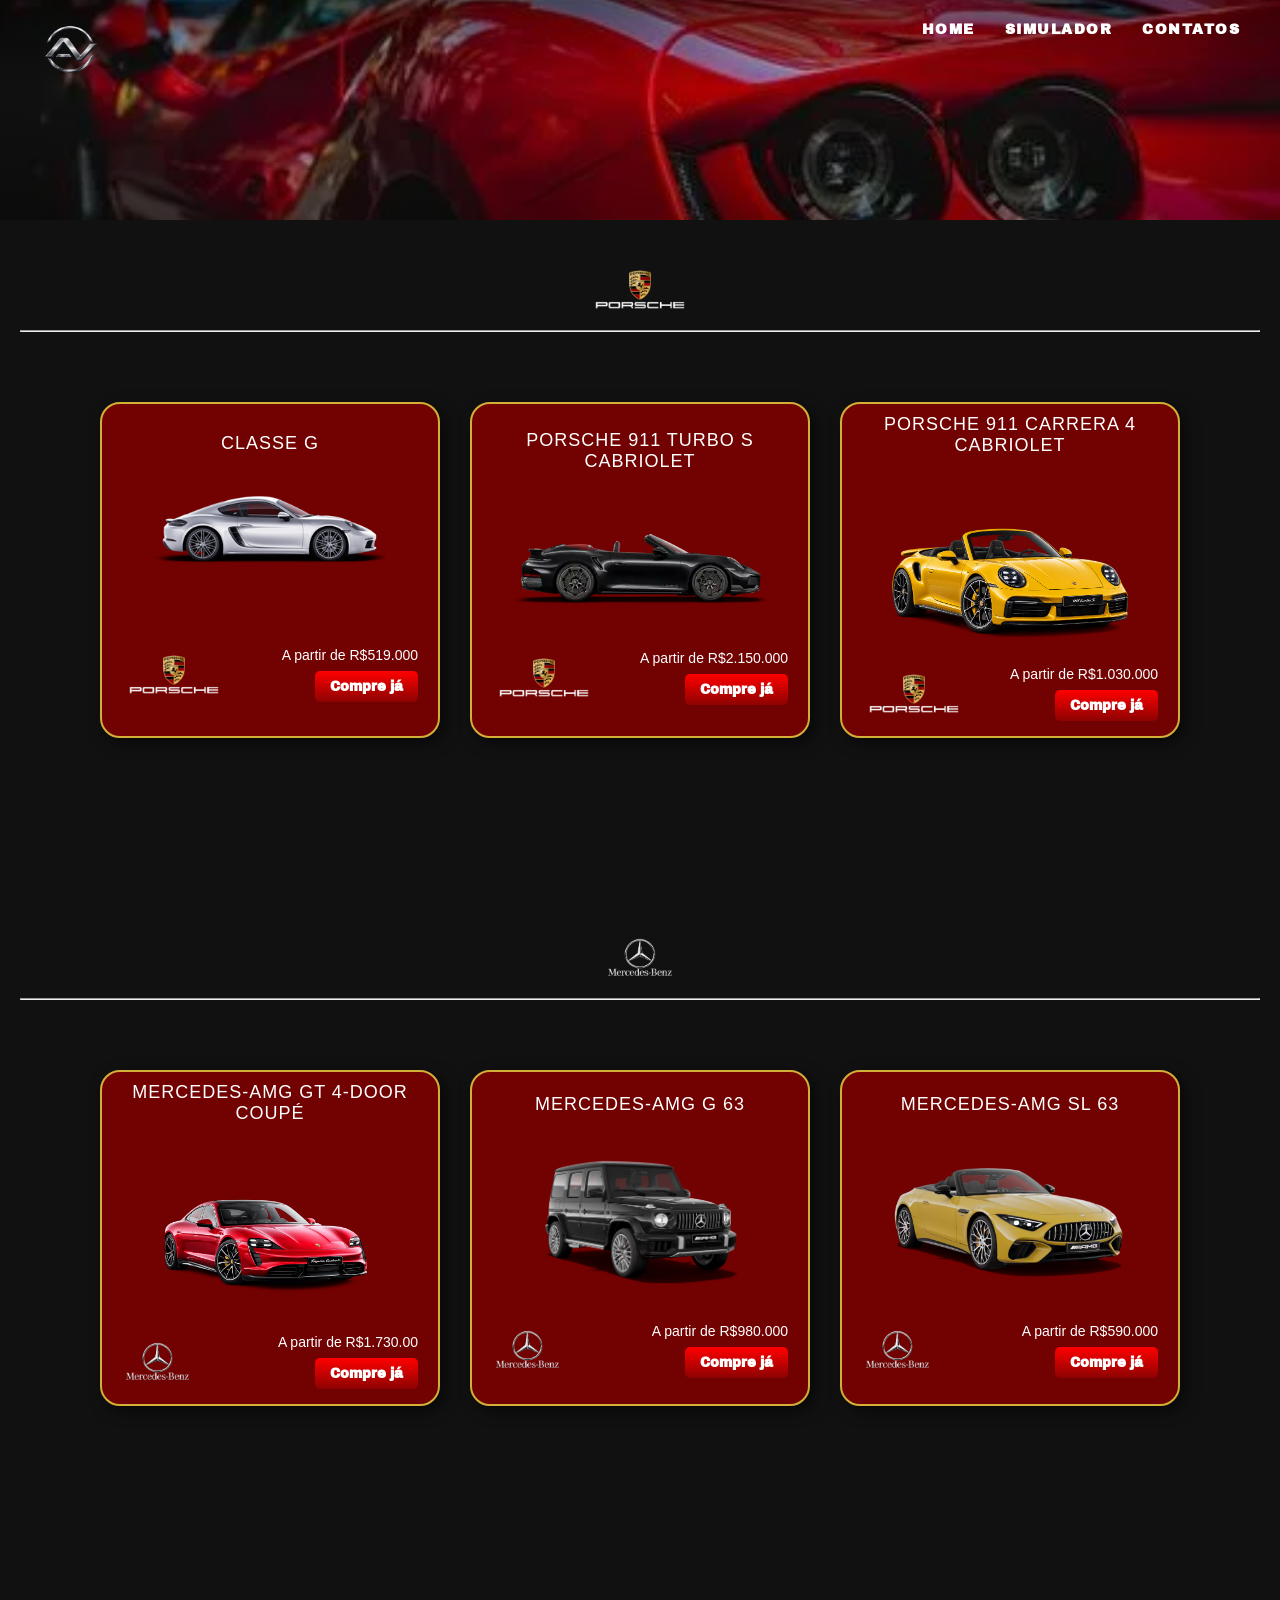
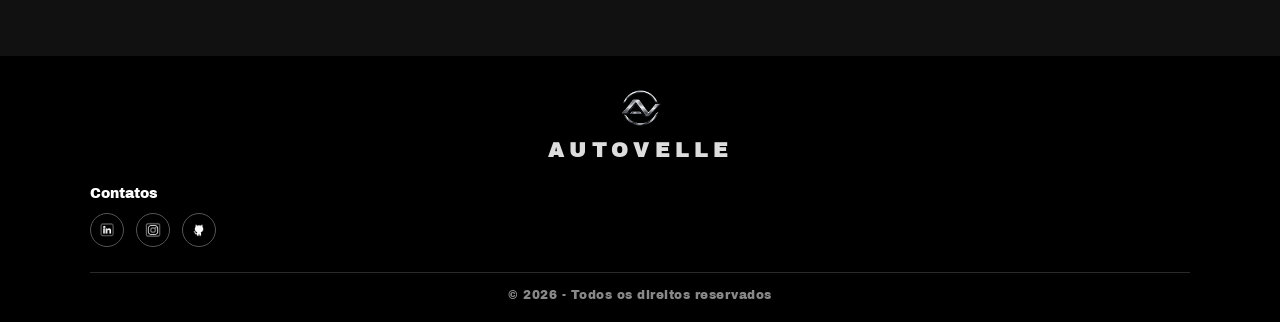
==== commit af934ba1: "fix: mudando o tamnho das imagens da página do simulador" ====
--- a/home.html
+++ b/home.html
@@ -92,7 +92,7 @@
                 <div class="informacoes">
                     <img src="src/assets/mercedes-benz.png" alt="Logo Mercedes-Benz" class="logo">
                     <div class="preco">
-                        <p>A partir de R$519.000</p>
+                        <p>A partir de R$1.730.00</p>
                         <input type="button" value="Compre já" class="btn">
                     </div>
                 </div>
@@ -106,7 +106,7 @@
                 <div class="informacoes">
                     <img src="src/assets/mercedes-benz.png" alt="Logo Mercedes-Benz" class="logo">
                     <div class="preco">
-                        <p>A partir de R$519.000</p>
+                        <p>A partir de R$980.000</p>
                         <input type="button" value="Compre já" class="btn">
                     </div>
                 </div>
@@ -120,7 +120,7 @@
                 <div class="informacoes">
                     <img src="src/assets/mercedes-benz.png" alt="Logo Mercedes-Benz" class="logo">
                     <div class="preco">
-                        <p>A partir de R$519.000</p>
+                        <p>A partir de R$590.000</p>
                         <input type="button" value="Compre já" class="btn">
                     </div>
                 </div>
--- a/src/css/style.css
+++ b/src/css/style.css
@@ -1,7 +1,13 @@
+@import url('https://fonts.googleapis.com/css2?family=Archivo+Black&display=swap');
+
 * {
     box-sizing: border-box;
     padding: 0;
     margin: 0;
+    font-family: "Archivo Black", sans-serif;
+    font-weight: 400;
+    font-style: normal;
+
 }
 
 body {
@@ -197,3 +203,334 @@
 .btn:hover {
     filter: brightness(1.15);
 }
+
+footer {
+    background-color: #000;
+    padding: 30px 40px 20px;
+}
+
+.footer-logo {
+    display: flex;
+    flex-direction: column;
+    align-items: center;
+    gap: 8px;
+    margin-bottom: 25px;
+}
+
+.footer-logo img {
+    height: 45px;
+}
+
+.legenda-logo {
+    color: #ddd;
+    font-size: 20px;
+    font-weight: 600;
+    letter-spacing: 6px;
+    text-transform: uppercase;
+}
+
+.footer-social {
+    max-width: 1100px;
+    margin: 0 auto;
+}
+
+.footer-label {
+    color: #fff;
+    font-size: 14px;
+    margin-bottom: 12px;
+}
+
+.social-icons {
+    display: flex;
+    gap: 12px;
+}
+
+.social-icon {
+    width: 34px;
+    height: 34px;
+    border-radius: 50%;
+    border: 1px solid #555;
+    display: flex;
+    align-items: center;
+    justify-content: center;
+    color: #ccc;
+    transition: border-color 0.25s ease, color 0.25s ease, transform 0.25s ease;
+}
+
+.social-icon:hover {
+    border-color: #D3AF37;
+    color: #D3AF37;
+    transform: translateY(-2px);
+}
+
+.social-icon img {
+    width: 16px;
+    height: 16px;
+    fill: currentColor;
+}
+
+.footer-bottom {
+    max-width: 1100px;
+    margin: 25px auto 0;
+    padding-top: 15px;
+    border-top: 1px solid #2a2a2a;
+    text-align: center;
+}
+
+.footer-bottom p {
+    color: #888;
+    font-size: 12px;
+    letter-spacing: 0.5px;
+}
+
+.carros-preview {
+    display: flex;
+    justify-content: center;
+    align-items: center;
+    gap: 45px;
+    max-width: 900px;
+    margin: 0 auto 40px;
+}
+
+.carros-preview img {
+    max-width: 300px;
+    min-width: 100px;
+    width: 90%;
+    filter: drop-shadow(0 8px 12px rgba(0,0,0,0.6));
+}
+
+@media (max-width: 411px) {
+    .carros-preview {
+        display: none;
+    }
+    
+}
+
+.form-simulador {
+    background-color: rgba(114,1,1);
+    max-width: 460px;
+    margin: 0 auto;
+    border: 2px solid #d3af37;
+    border-radius: 16px;
+    box-shadow: 5px 5px 20px rgba(0,0,0,0.6);
+    padding: 35px 40px 40px;
+}
+
+.form-titulo {
+    text-align: center;
+    color: #fff;
+    text-transform: uppercase;
+    letter-spacing: 4px;
+    font-size: 20px;
+    margin-bottom: 35px;
+}
+
+.coluna h3 {
+    color: #D3AF37;
+    text-transform: uppercase;
+    font-size: 13px;
+    letter-spacing: 2px;
+    margin-bottom: 20px;
+    margin-top: 35px;
+}
+
+.campo {
+    margin-bottom: 28px;
+}
+
+.campo label {
+    display: block;
+    color: rgba(255, 255, 255, 0.75);
+    font-size: 12px;
+    text-transform: uppercase;
+    letter-spacing: 1px;
+    margin-bottom: 8px;
+}
+
+.campo input {
+    width: 100%;
+    background: transparent;
+    border: none;
+    border-bottom: 1px solid rgba(155,155,155,0.4);
+    color: #fff;
+    font-size: 15px;
+    padding: 6px 2px;
+    outline: none;
+    transition: border-bottom-color 0.25 ease;
+}
+
+.campo input:hover,
+.campo input:focus {
+    border-bottom-color: #d3af37;
+}
+
+.form-gerais {
+    padding-top: 15px;
+    margin-top: 50px;
+    border-top: 5px solid rgba(211, 175, 55, 0.3);
+}
+
+.form-gerais h3 {
+    color: #D3AF37;
+    text-transform: uppercase;
+    font-size: 13px;
+    letter-spacing: 2px;
+    margin: 20px 0 20px;
+}
+
+.btn-enviar {
+    display: block;
+    margin: 0 auto;
+    padding: 12px 40px;
+    border: none;
+    border-radius: 5px;
+    color: #fff;
+    font-size: 13px;
+    text-transform: uppercase;
+    letter-spacing: 2px;
+    font-weight: bold;
+    background-image: linear-gradient(to top, rgb(141, 2, 2), red);
+    cursor: pointer;
+    transition: filter 0.2s ease;
+}
+
+.btn-enviar:hover {
+    filter: brightness(1.15);
+}
+
+
+@media (max-width: 600px) {
+    .legenda logo {
+        font-size: 16px;
+        letter-spacing: 3px;
+    }
+}
+
+#resultados-cards {
+    max-width: 800px;
+    margin: 40px auto 0;
+    border: 2px solid #D3AF37;
+    border-radius: 16px;
+    overflow: hidden;
+}
+
+@media (max-width: 640px) {
+
+    .form-gerais {
+        gap: 20px;
+    }
+
+    .tabela-resultado {
+        font-size: 12px;
+    }
+
+    .tabela-resultado thead th,
+    .tabela-resultado tbody td {
+        padding: 10px 12px;
+    }
+
+    .legenda-logo {
+        font-size: 16px;
+        letter-spacing: 3px;
+    }
+}
+
+.tabela-resultado {
+    width: 100%;
+    border-collapse: collapse;
+}
+
+.tabela-resultado thead {
+    background-color: #000;
+}
+
+.tabela-resultado thead th {
+    color: #fff;
+    text-transform: uppercase;
+    letter-spacing: 1.5px;
+    font-size: 13px;
+    padding: 16px 20px;
+    text-align: left;
+}
+
+.tabela-resultado thead th:first-child {
+    width: 60px;
+}
+
+.tabela-resultado thead img {
+    height: 26px;
+}
+
+.tabela-resultado tbody {
+    background-color: rgb(24, 24, 24);
+}
+
+.tabela-resultado tbody td {
+    color: #eee;
+    padding: 16px 20px;
+    font-size: 14px;
+    border-top: 1px solid rgba(211, 175, 55, 0.15);
+}
+
+.tabela-resultado tbody tr:nth-child(even) {
+    background-color: rgba(255, 255, 255, 0.03);
+}
+
+.tabela-resultado tbody td.valor {
+    color: #D3AF37;
+    font-variant-numeric: tabular-nums;
+}
+
+.faixa-conclusao {
+    display: flex;
+    background: #141414;
+    border: 1px solid #c9a227;
+    border-top: none;
+    border-radius: 0 0 8px 8px;
+    padding: 14px 20px;
+    margin-top: -1px;
+    gap: 10px;
+}
+.faixa-conclusao .titulo {
+    font-weight: bold; 
+    color: #f2f2f2; 
+    margin: 0 0 2px; 
+}
+.faixa-conclusao .texto {
+    font-size: 13px; 
+    color: #b8b8b8; 
+    margin: 0 0 8px; 
+}
+
+.selo {
+    display: inline-block;
+    font-size: 12px;
+    padding: 3px 10px;
+    border-radius: 20px;
+    margin-right: 6px;
+}
+
+.selo-economico { 
+    background: rgba(126,163,63,0.15); 
+    color: #9fd15c; 
+    border: 1px solid 
+    #7ea33f; 
+}
+
+.selo-nao-economico { 
+    background: rgba(217,147,35,0.15); 
+    color: #f0b04f; 
+    border: 1px solid #d99323; 
+}
+
+.selo-empate {
+    background: rgba(201,162,39,0.15); 
+    color: #e8c866; 
+    border: 1px solid #c9a227; 
+}
+
+.selo-nao-compensa { 
+    background: rgba(161,32,32,0.15); 
+    color: #e35a5a; 
+    border: 1px solid #a12020; 
+}
